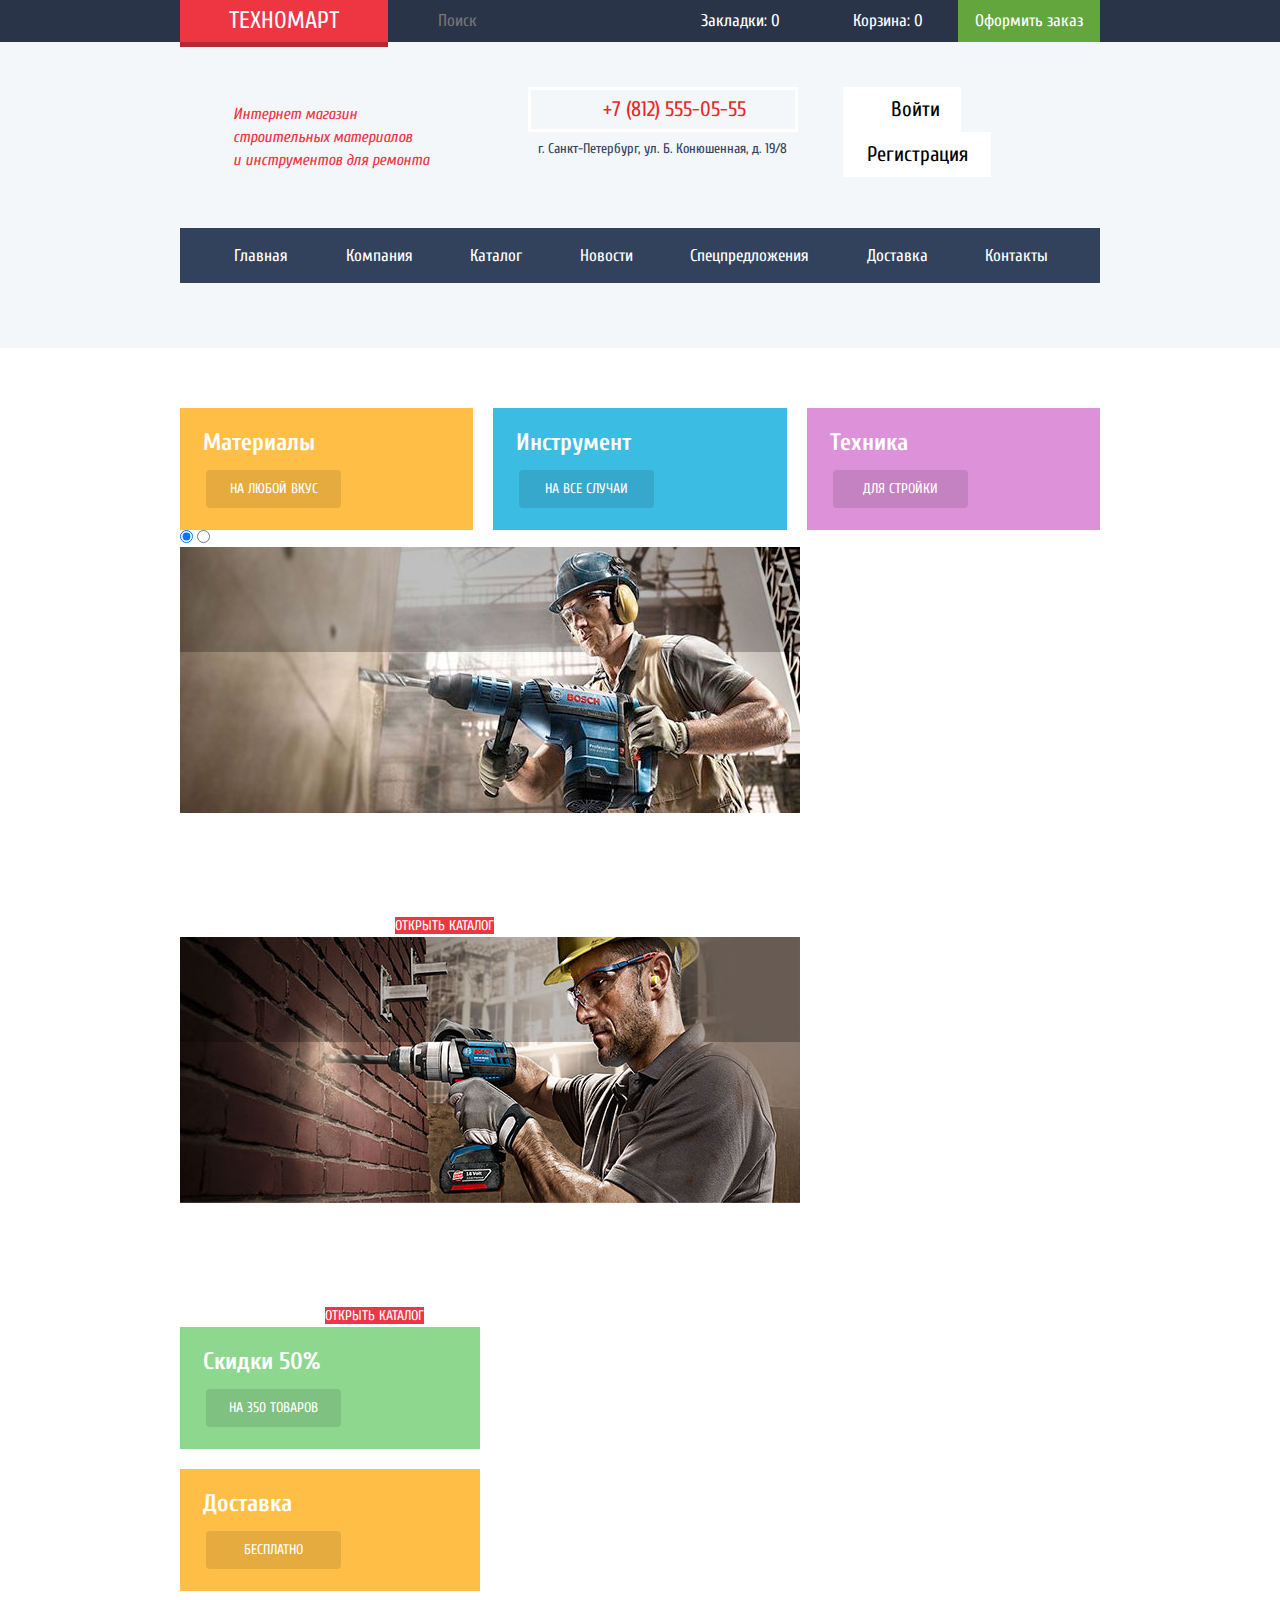
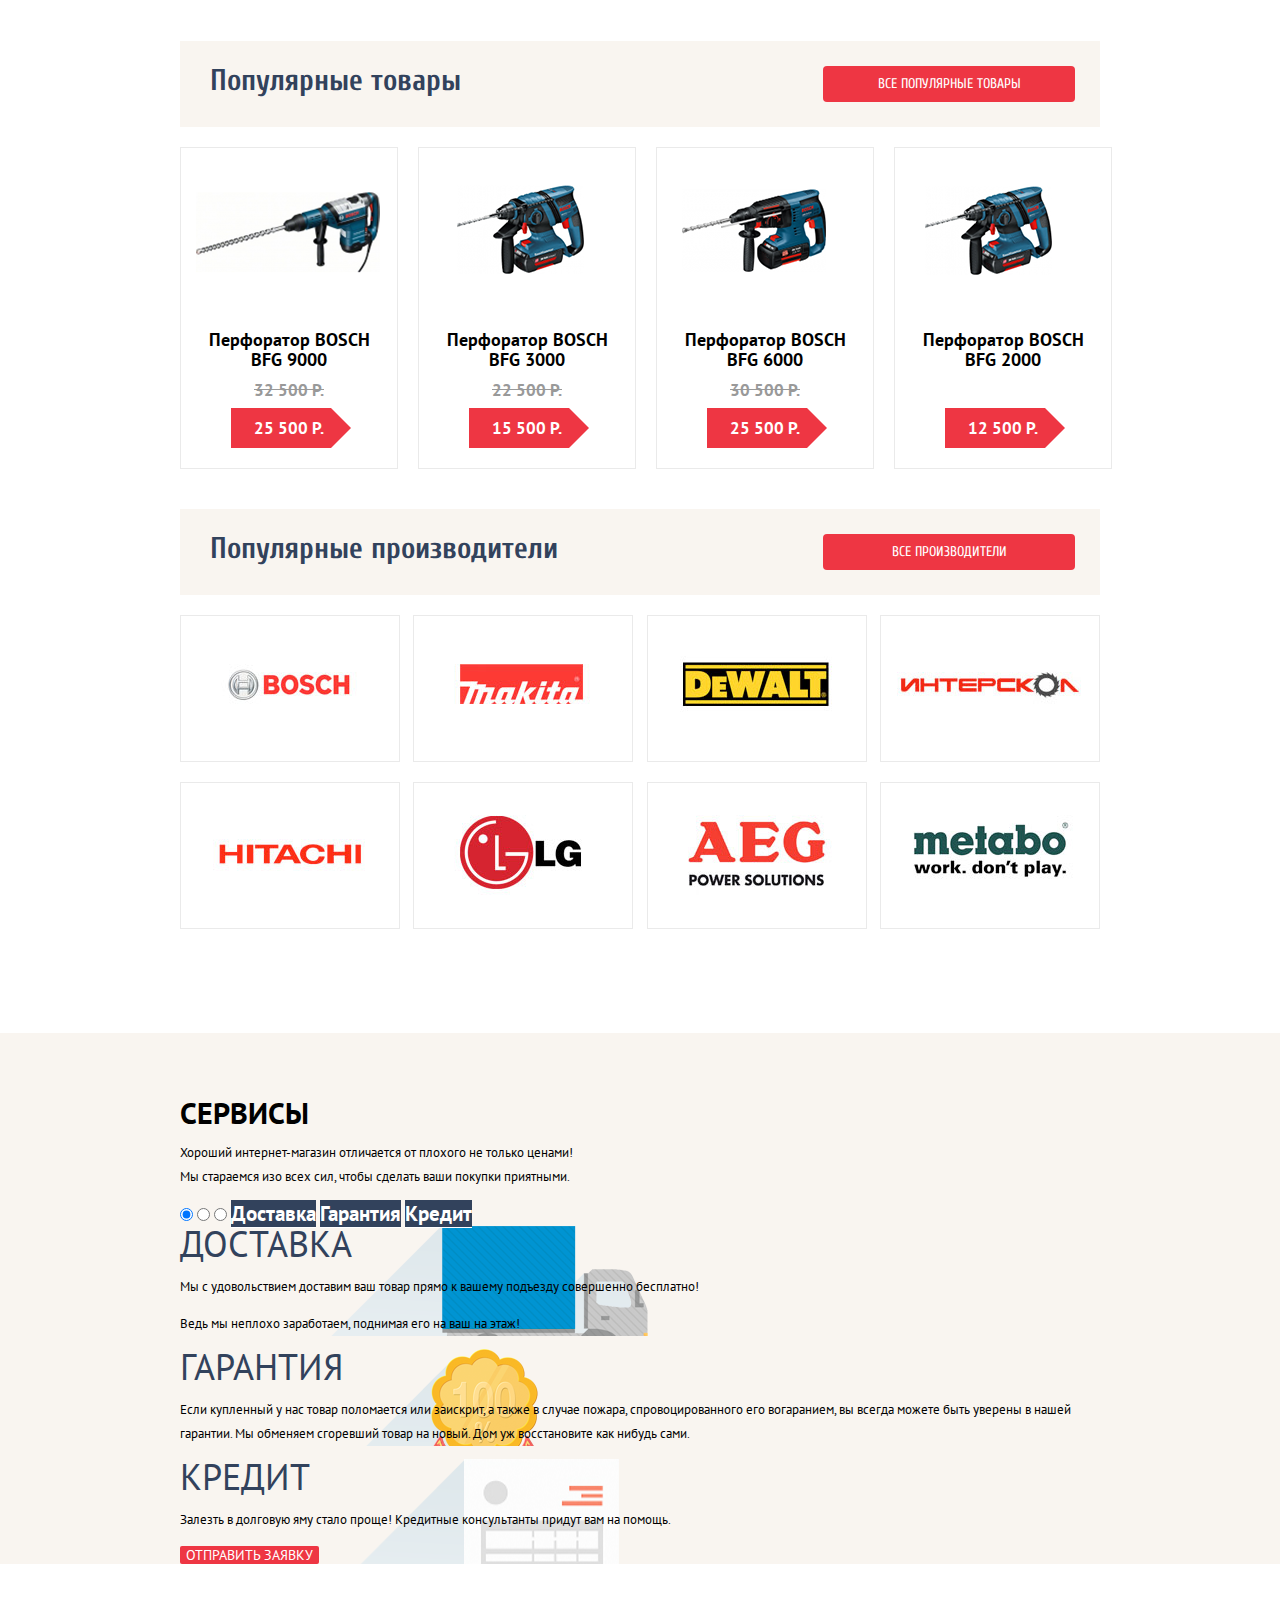
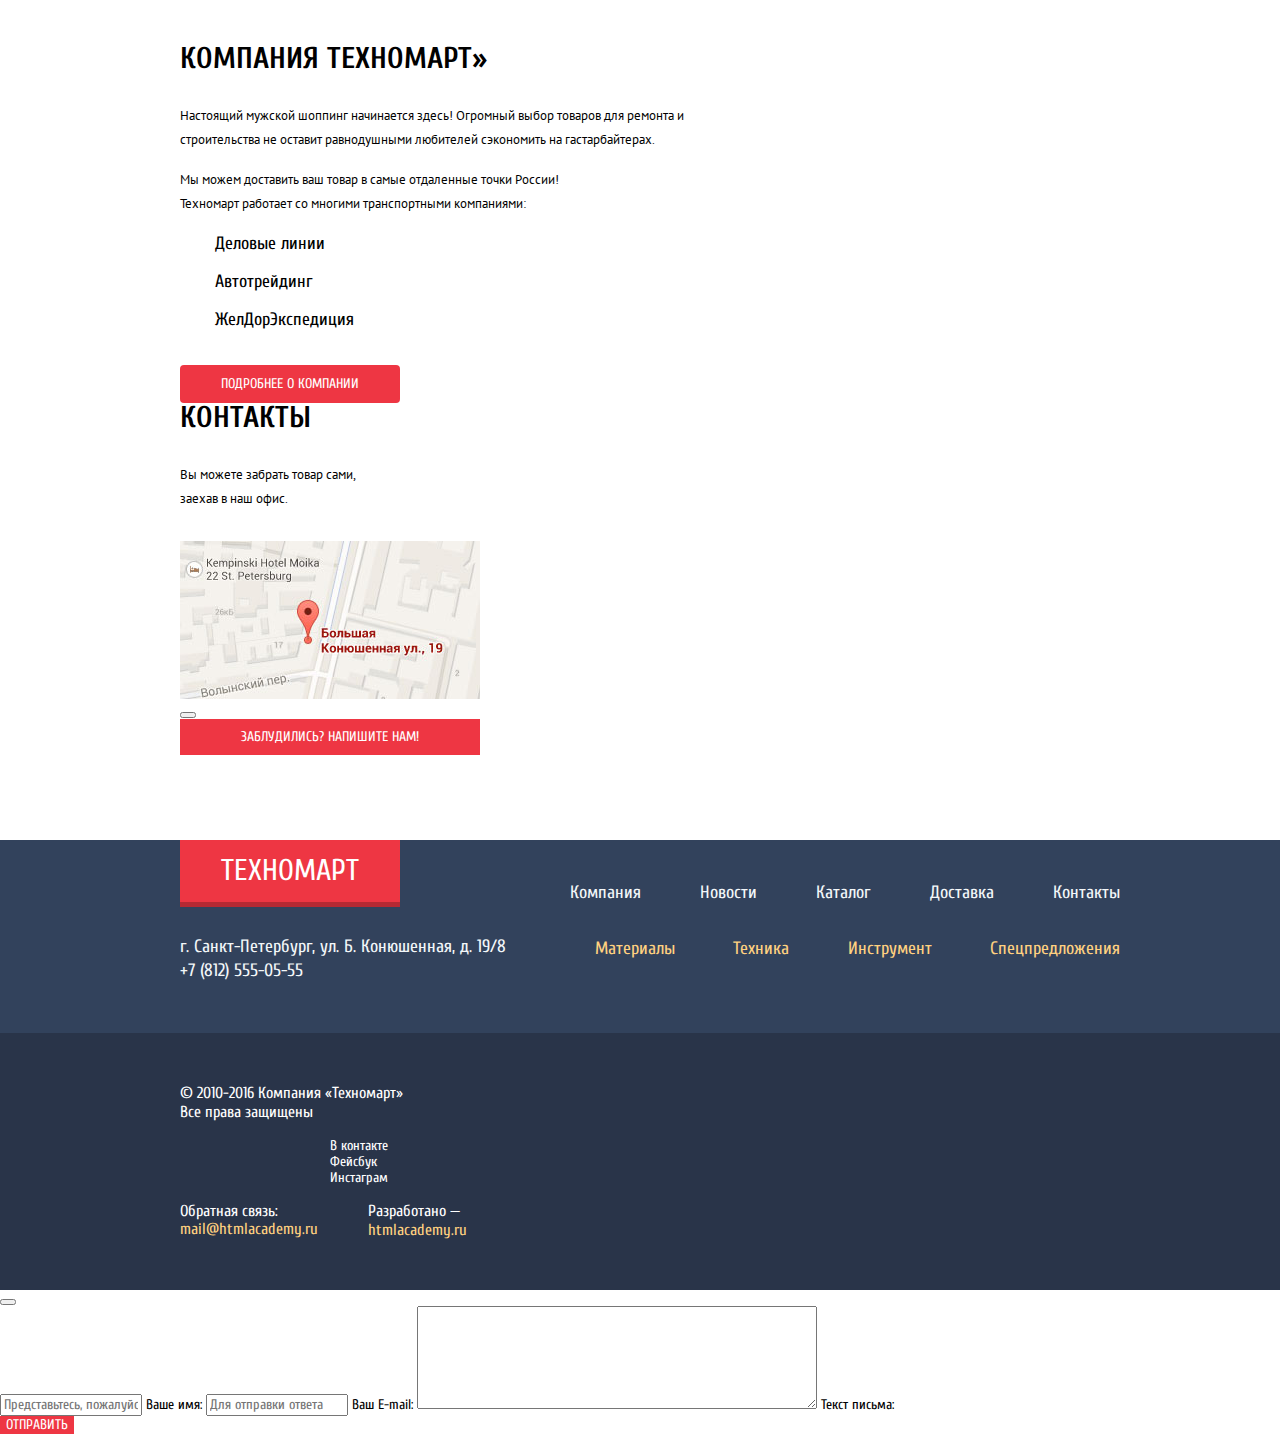
==== index.html @ aa417421 "Доверстана страница с футером" ====
<!DOCTYPE html>
<html lang="ru">
  <head>
    <meta charset="utf-8">
    <title>HTML Academy: Техномарт</title>
    <link href="https://fonts.googleapis.com/css?family=Cuprum:400,700|PT+Sans:400,700&amp;subset=cyrillic" rel="stylesheet">
    <link rel="stylesheet" href="css/normalize.css">
    <link rel="stylesheet" href="css/style.css">
  </head>
  <body>
    <header class="header" id="header">
      <div class="header__cap">
        <div class="container">
          <a class="logo" href="index.html" >Техномарт</a>
          <div class="header__search">
            <form action="https://echo.htmlacademy.ru" method="get">
              <input type="search" name="search" id="search" placeholder="Поиск">
              <label for="search"></label>
            </form>
          </div>
          <div class="header__acts">
            <ul>
              <li class="header__bookmark">
                <span></span>
                <a href="#">Закладки: 0</a>
              </li>
              <li class="header__trash">
                <span></span>
                <a href="#">Корзина: 0 </a>
              </li>
            </ul>
          </div>
          <a class="header__booking" href="#">Оформить заказ</a>
        </div>
      </div>
      <div class="heading">
        <div class="container">
          <div class="heading-info">
            <p class="header__desc">
               Интернет магазин<br>
               строительных материалов<br>
               и инструментов для ремонта
             </p>
            <div class="header__contacts">
               <a class="header__nummer" href="tel:+78125550555">
                 +7 (812) 555-05-55
               </a>
              <p class="header__adress">
                  г. Санкт-Петербург, ул. Б. Конюшенная, д. 19/8
              </p>
            </div>
            <div class="userblock">
              <a class="userblock__btn" href="#">
                Войти
              </a>
              <a class="userblock__btn userblock__btn-registration" href="#">
                Регистрация
              </a>
            </div>
          </div>

            <nav class="main-navigation">
              <ul class="main-navigation__list">
                <li class="main-navigation__item">
                  <a class="main-navigation__link">Главная</a>
                </li>
                <li class="main-navigation__item">
                  <a class="main-navigation__link" href="#">Компания</a>
                </li>
                <li class="main-navigation__item">
                  <a class="main-navigation__link" href="catalog.html">Каталог</a>
                </li>
                <li class="main-navigation__item">
                  <a class="main-navigation__link" href="#">Новости</a>
                </li>
                <li class="main-navigation__item">
                  <a class="main-navigation__link" href="#">Спецпредложения</a>
                </li>
                <li class="main-navigation__item">
                  <a class="main-navigation__link" href="#">Доставка</a>
                </li>
                <li class="main-navigation__item">
                  <a class="main-navigation__link" href="#">Контакты</a>
                </li>
              </ul>
            </nav>
          </div>
        </div>
    </header>
    <main>
      <div class="container">
        <div class="offers">
          <div class="categories-top">
            <ul>
              <li class="category-item">
                <h3>Материалы</h3>
                <a href="#">На любой вкус</a>
              </li>
              <li class="category-item">
                <h3>Инструмент</h3>
                <a href="#">На все случаи</a>
              </li>
              <li class="category-item">
                <h3>Техника</h3>
                <a href="#">Для стройки</a>
              </li>
            </ul>
          </div>
            <article class="slider">
              <input type="radio" name="toggle" id="btn-1" checked>
              <input type="radio" name="toggle" id="btn-2">
              <div class="slider__controls">
                <label for="btn-1"></label>
                <label for="btn-2"></label>
              </div>
              <label for="btn-1"></label>
              <label for="btn-2"></label>
              <div class="slides">
                <div class="slide">
                  <img src="img/slider-1.jpg" alt="Перфораторы">
                  <h2 class="slide__title">
                    Перфораторы
                  </h2>
                  <span>Настоящие мужские игрушки</span>
                  <a class="btn slide__act" href="catalog.html">
                    Открыть каталог
                  </a>
                </div>
                <div class="slide">
                  <img src="img/slider-2.jpg" alt="Дрели">
                  <h2 class="slide__title">
                    Дрели
                  </h2>
                  <span>Соседям на радость</span>
                  <a class="btn" href="#">
                    Открыть каталог
                  </a>
                </div>
              </div>
            </article>
            <div class="categories-right">
              <ul>
                <li class="category-item">
                  <h3>
                    Скидки 50%
                  </h3>
                  <a href="#">На 350 товаров</a>
                </li>
                <li class="category-item">
                  <h3>
                    Доставка
                  </h3>
                  <a class="category__link" href="#">Бесплатно</a>
                </li>
              </ul>
            </div>
            </div>
          <div class="goods">
            <div class="insert">
              <h2 class="insert__title">Популярные товары</h2>
              <button class="btn" type="button" name="btn">Все популярные товары</button>
            </div>
            <ul class="catalog-list">
              <li class="catalog-item">
                <div class="actions">
                  <a href="#" class="buy">Купить</a>
                  <a href="#" class="bookmark">В закладки</a>
                </div>
                <div class="image">
                  <img src="img/b9000.png" alt="Bfg 9000" width="216" height="170">
                </div>
                <div class="title">Перфоратор BOSCH BFG 9000</div>
              <div class="discount">32 500 Р.</div>
              <div class="price">25 500 Р.</div>
              </li>
              <li class="catalog-item">
                <div class="actions">
                  <a href="#" class="buy">Купить</a>
                  <a href="#" class="bookmark">В закладки</a>
                </div>
                <div class="image">
                  <img src="img/b3000.png" alt="Bfg 3000" width="216" height="170">
                </div>
                <div class="title">Перфоратор BOSCH BFG 3000</div>
                <div class="discount">22 500 Р.</div>
                <div class="price">15 500 Р.</div>
              </li>
              <li class="catalog-item">
                <div class="actions">
                  <a href="#" class="buy">Купить</a>
                  <a href="#" class="bookmark">В закладки</a>
                </div>
                <div class="image">
                  <img src="img/b6000.png" alt="Bfg 6000" width="216" height="170">
                </div>
                <div class="title">Перфоратор BOSCH BFG 6000</div>
                <div class="discount">30 500 Р.</div>
                <div class="price">25 500 Р.</div>
              </li>
              <li class="catalog-item">
                <div class="actions">
                  <a href="#" class="buy">Купить</a>
                  <a href="#" class="bookmark">В закладки</a>
                </div>
                <div class="image">
                  <img src="img/b2000.png" alt="Bfg 2000" width="216" height="170">
                </div>
                <div class="title">Перфоратор BOSCH BFG 2000</div>
                <div class="discount"></div>
                <div class="price">12 500 Р.</div>
              </li>
            </ul>
           </div>
         <section class="manufacturs">
           <div class="insert">
             <h2 class="insert__title">Популярные производители</h2>
             <button class="btn" type="button" name="btn">Все производители</button>
           </div>
           <ul class="manufacturs__list">
             <li class="manufacturs__item">
               <a class="manufacturs__act" href="#">
                 <div class="manufacturs-image">
                   <img src="img/man-bosch.jpg" alt="Bosch" width="216" height="141">
                 </div>
               </a>
             </li>
             <li class="manufacturs__item">
               <a class="manufacturs__act" href="#">
                 <img src="img/man-makita.jpg" alt="Makita" width="216" height="141">
               </a>
             </li>
             <li class="manufacturs__item">
               <a class="manufacturs__act" href="#">
                 <img src="img/man-dewalt.jpg" alt="Dewalt" width="216" height="141">
               </a>
             </li>
             <li class="manufacturs__item">
               <a class="manufacturs__act" href="#">
                 <img src="img/man-interscol.jpg" alt="Interscol" width="216" height="141">
               </a>
             </li>
             <li class="manufacturs__item">
               <a class="manufacturs__act" href="#">
                 <img src="img/man-hitachi.jpg" alt="Hitachi" width="216" height="141">
               </a>
             </li>
             <li class="manufacturs__item">
               <a class="manufacturs__act" href="#">
                 <img src="img/man-lg.jpg" alt="LG" width="216" height="141">
               </a>
             </li>
             <li class="manufacturs__item">
               <a class="manufacturs__act" href="#">
                 <img src="img/man-aeg.jpg" alt="AEG" width="216" height="141">
               </a>
             </li>
             <li class="manufacturs__item">
               <a class="manufacturs__act" href="#">
                 <img src="img/man-metabo.jpg" alt="Metabo" width="216" height="141">
               </a>
             </li>
           </ul>
         </section>
         </div>
        <section class="service">
          <div class="container">
            <h2 class="service__title">Сервисы</h2>
            <p class="services__desk">
                Хороший интернет-магазин отличается от плохого не только ценами!
    Мы стараемся изо всех сил, чтобы сделать ваши покупки приятными.
            </p>
            <div class="service__block">
              <input type="radio" name="service-toogle" id="button-1" checked>
              <input type="radio" name="service-toogle" id="button-2">
              <input type="radio" name="service-toogle" id="button-3">
              <label for="button-1">Доставка</label>
              <label for="button-2">Гарантия</label>
              <label for="button-3">Кредит</label>
              <div class="service__info info-service">
                <div class="info-service__button info-service__delivery">
                  <span>Доставка</span>
                  <p>
                    Мы с удовольствием доставим ваш товар прямо к вашему подъезду совершенно бесплатно!
                  </p>
                  <p>
                    Ведь мы неплохо заработаем, поднимая его на ваш на этаж!
                  </p>
                </div>
                <div class="info-service__button info-service__garanty">
                  <span>
                    Гарантия
                  </span>
                  <p>
                    Если купленный у нас товар поломается или заискрит,
    а также в случае пожара, спровоцированного его вогаранием, вы всегда можете быть уверены в нашей гарантии. Мы обменяем сгоревший товар на новый.

    Дом уж восстановите как нибудь сами.
                  </p>
                </div>
                <div class="info-service__button info-service__credit">
                  <span>
                    Кредит
                  </span>
                  <p>
                    Залезть в долговую яму стало проще!

    Кредитные консультанты придут вам на помощь.
                  </p>
                  <button class="btn" type="button">
                    Отправить заявку
                  </button>
                </div>
              </div>
            </div>
          </div>
        </section>
        <section class="info">
          <div class="container">
            <div class="info__company">
              <h2 class="info__title">Компания Техномарт»</h2>
              <p class="info__desk info__desk-first">
                Настоящий мужской шоппинг начинается здесь! Огромный выбор товаров для ремонта и строительства не оставит равнодушными любителей сэкономить на гастарбайтерах.
              </p>
              <p class="info__desk">
                Мы можем доставить ваш товар в самые отдаленные точки России!<br>
    Техномарт работает со многими транспортными компаниями:
              </p>
              <ul class="info__list">
                <li class="info__item">
                  <span class="info__redline">

                  </span>
                  <p>Деловые линии</p>
                </li>
                <li class="info__item">
                  <span class="info__redline">

                  </span>
                  <p>Автотрейдинг</p>
                </li>
                <li class="info__item">
                  <span class="info__redline">

                  </span>
                  <p>ЖелДорЭкспедиция</p>
                </li>
              </ul>
              <a class="info__act btn"  href="#">Подробнее о компании</a>
            </div>
            <div class="info-contacts">
              <h2 class="info__title">
                Контакты
              </h2>
              <p class="info-desk">
                Вы можете забрать товар сами,<br>
    заехав в наш офис.
              </p>
              <a href="https://www.google.com.ua/maps" class="info__map">
                <img src="img/map.png" alt="Адрес компании Техномарт Большая Конюшенная улица 19" width="300" height="158">
              </a>
              <div class="modal-map">
                <button class="modal-writing__close-btn" type="button" aria-label="Закрыть окно"></button>
              </div>
              <a class="info__btn btn" href="#open-modal-write">
                Заблудились? Напишите нам!
              </a>
            </div>
          </div>
        </section>
      </div>
    </main>
    <footer class="footer">
      <div class="footer__info">
        <div class="container">
          <div class="footer-left">
            <a class="logo footer-logo" href="#">Техномарт</a>
            <p class="footer__adress">
                г. Санкт-Петербург, ул. Б. Конюшенная, д. 19/8<br>
         +7 (812) 555-05-55
            </p>
          </div>
          <div class="footer-right">
            <ul class="site-navigation">
              <li class="site-navigation__item"><a class="site-navigation__act" href="company.html">Компания</a></li>
              <li class="site-navigation__item"><a class="site-navigation__act" href="news.html">Новости</a></li>
              <li class="site-navigation__item"><a class="site-navigation__act" href="catalog.html">Каталог</a></li>
              <li class="site-navigation__item"><a class="site-navigation__act" href="delivery.html">Доставка</a></li>
              <li class="site-navigation__item"><a class="site-navigation__act" href="contacts.html">Контакты</a></li>
            </ul>
            <ul class="category-navigation">
              <li class="category-navigation__item"><a class="category-navigation__act" href="#">Материалы</a></li>
              <li class="category-navigation__item"><a class="category-navigation__act" href="#">Техника</a></li>
              <li class="category-navigation__item"><a class="category-navigation__act" href="#">Инструмент</a></li>
              <li class="category-navigation__item"><a class="category-navigation__act" href="#">Спецпредложения</a></li>
            </ul>
          </div>
        </div>
      </div>
      <div class="footer__acts">
        <div class="container">
          <p class="footer__desk">
              © 2010-2016 Компания «Техномарт»
       Все права защищены
          </p>
          <div class="footer__socnetwork socnetwork-footer">
            <ul class="socnetwork-footer__list">
              <li class="socnetwork-footer__item">
                <a class="socnetwork-footer__act" href="#">В контакте</a>
              </li>
              <li class="socnetwork-footer__item">
                <a class="socnetwork-footer__act" href="#">Фейсбук</a>
              </li>
              <li class="socnetwork-footer__item">
                <a class="socnetwork-footer__act" href="#">Инстаграм</a>
              </li>
            </ul>
          </div>
          <div class="footer-sites">
            <p class="footer__mail mail-footer">
                 Обратная связь:<br>
              <a class="main-footer__act" href="#">mail@htmlacademy.ru</a>
            </p>
            <p class="footer__site site-footer">
                 Разработано —<br>
              <a class="site-footer__act" href="https://htmlacademy.ru/intensive/htmlcss">htmlacademy.ru</a>
            </p>
          </div>
        </div>
      </div>
    </footer>

    <!-- Modal header btn -->
    <div id="open-modal-write" class="modal-writing">
      <button class="modal-writing__close-btn" type="button" aria-label="Закрыть окно"></button>
      <form class="feedback" action="https://echo.htmlacademy.ru" method="get">
        <input type="text" name="name" id="name" placeholder="Представьтесь, пожалуйста">
        <label for="name">Ваше имя:</label>
        <input type="text" name="e-mail" id="e-mail" placeholder="Для отправки ответа">
        <label for="e-mail">Ваш E-mail:</label>
        <textarea id="textletter" name="textletter" rows="6" cols="60" placeholder="В свободной форме">
        </textarea>
        <label for="textletter">Текст письма:</label>
        <div class="form-btn">
          <button class="btn" type="button" name="button">Отправить</button>
        </div>
      </form>
    </div>

  </body>
</html>
---- css/style.css ----
*,
*::after,
*::before {
    box-sizing: inherit;
}

html {
	box-sizing: border-box;
}

.content-box-component {
     box-sizing: content-box;
}

body {
  margin: 0;
  padding: 0;
  font-family: "Cuprum", "Arial", sans-serif;
  font-weight: 400;
  background-color: white;
  font-size: 14px;
}

.container {
  width: 940px;
  margin: 0 auto;
  padding: 0 10px;
}

a {
  text-decoration: none;
  color: white;
}

header {
  background-color: #f3f7f8;
}

.header__cap {
  background-color: #293449;
}

.header__cap .container {
  display: flex;
}

.logo {
  box-shadow: 0 5px 0 0 #b52933;
  width: 220px;
  padding: 9px 0px;
  font-size: 24px;
  line-height: 24px;
  text-align: center;
  text-transform: uppercase;
  color: white;
  display: inline-block;
  background-color: #ee3643;
}

.logo:hover {
  background-color: #ca2c37;
  box-shadow: 0 5px 0 0 #9a212a;
}

.logo:active {
  background-color: #ba2732;
  box-shadow: 0 5px 0 0 #9a212a;
}

.logo:focus {
  background-color: #ee3643;
  box-shadow: 0 5px 0 0 #b72f38;
}
.btn {
  font: inherit;
  text-align: center;
  color: white;
  vertical-align: middle;
  text-transform: uppercase;
  background-color: #ee3643;
  border: none;
}

.btn:hover {
  background-color: #ca2c37;
}

.btn:focus {
  background-color: #ba2732;
}

.header__search {

}

.header__search form input[type="search"] {
  background-color: #293449;
  color: white;
  width: 270px;
  padding-top: 12px;
  padding-bottom: 12px;
  padding-left: 50px;
  font-size: 17px;
  line-height: 18px;
  border: 0;
}

.header__search form input[type="search"]:hover {
  background-color: #212a3a;
}

.header__search form input[type="search"]:focus {
  background-color: white;
  color: black;
  outline: none;
}

.header__search label {
  background-image: url("img/icon-search.svg");
  background-color:rgba(255, 255, 255, 0.3);
  width: 17px;
  height: 17px;
}

.header__search label:hover {
  background-color: rgb(255, 255, 255);
}

.header__search label:active {
  background-color:rgba(255, 255, 255, 0.5);
}

.header__search label:focus {
  background-color: #ef4350;
}

.header__acts {
  display: inline-block;
}

.header__acts ul {
  list-style: none;
  padding: 0;
  margin: 0;
  display: flex;
}

.header__acts li {
  width: 150px;

}

.header__acts ul li a {
  color: white;
  font-size: 17px;
  line-height: 18px;
  display: inline-block;
  padding-left: 43px;
  padding-top: 12px;
  padding-bottom: 12px;
  padding-right: 20px;
  background-color: #293449;
}

.header__acts ul li:nth-child(2) a {
  padding-left: 45px;
  padding-right: 30px;
}

.header__acts ul li,
.header__acts ul li a {
  background-color: #293449;
}

.header__acts ul li:hover,
.header__acts ul li a:hover {
  background-color: #212a3a;
}

.header__acts ul li:active,
.header__acts ul li a:active {
  background-color: #161d29;
  color: rgba(255, 255, 255, 0.6);
}

.header__booking:hover {
  background-color: #5fbb2d;
}

.header__booking:active {
  background-color: #518534;
  color: rgba(255, 255, 255, 0.51);
}




.header__booking {
  background-color: #5fbb2d;
  font-size: 17px;
  line-height: 18px;
  padding-top: 12px;
  padding-bottom: 12px;
  width: 150px;
  text-align: center;
  display: inline-block;
}



.header__bookmark {
  background-image: url("img/icon-bookmark.svg");
  list-style: none;
}

.header__acts:hover {
  background-color: #212a3a;
}

.header__acts:active {
  background-color: #161d29;
}

.header__acts:focus {
  background-color: #293449;
}

.header__acts a:active {
  color: rgba(255, 255, 255, 0.6);
}

.header__trash:hover {
  background-color: #212a3a;
}

.header__bookmark:active {
  background-color: #161d29;
  color: rgba(255, 255, 255, 0.6);
}

.header__booking {
  font: inherit;
  background-color: #63a63e;
  text-align: center;
  color: white;
  vertical-align: middle;
  border: none;
  font-size: 17px;
  line-height: 18px;
}

.header__booking:hover {
  background-color: #5fbb2d;
}

.header__booking:active {
  background-color: #518534;
}

.heading {
  background-color: #f4f7f9;
  padding-top: 45px;
  padding-bottom: 65px;
}

.heading-info {
  display: flex;
  margin-bottom: 40px;
}

.header__desc {
  width: 300px;
  font-size: 16px;
  line-height: 23px;
  font-style: italic;
  color: #ee3643;
  margin-left: 53px;
  margin-right: 20px;
}

.header__contacts {
  width: 300px;
  margin-right: 20px;
}

.header__nummer {
  font-size: 21px;
  line-height: 21px;
  text-transform: uppercase;
  border: 3px solid white;
  display: inline-block;
  padding-top: 9px;
  padding-bottom: 9px;
  padding-left: 72px;
  padding-right: 49px;
  color: #e9292a;
  margin-bottom: 5px;
}

.header__adress {
  color: #32425c;
  font-size: 14px;
  line-height: 24px;
  margin-left: 10px;
  margin-top: 0px;
}

.userblock {
  width: 300px;
  padding-left: 20px;
}

.userblock__btn {
  display: inline-block;
  background-color: white;
  color: black;
  font-size: 21px;
  line-height: 21px;
  padding-top: 12px;
  padding-bottom: 12px;
  padding-left: 48px;
  margin-right: 10px;
  width: 118px;
}

.userblock__btn-registration {
  padding-top: 12px;
  padding-bottom: 12px;
  padding-left: 24px;
  margin-right: 0px;
  width: 148px;
}

.userblock__btn:hover {
  color: #ee3643;
}

.userblock__btn:active {
  color: rgba(0, 0, 0, 0.3);
}



.main-navigation {
  background-color: #32425c;
  padding-left: 54px;
  padding-right: 52px;


}

.main-navigation__list {
    list-style: none;
    padding: 0;
    margin: 0;
    display: flex;
    justify-content: space-between;
}

.main-navigation__list a {
  color: white;
  font-size: 17px;
  line-height: 17px;
  padding: 19px 0;
  display: inline-block;
}

.main-navigation__list li:active {
  color: rgba(255, 255, 255, 0.5);
}

.main-navigation__list li:hover {
  background-color: #293449;
}

.main-navigation__list li:active {
  background-color: #1d2739;
}

.offers {
  margin-top: 60px;
}

.categories-top ul {
  list-style: none;
  padding: 0;
  margin: 0;
  display: flex;
}

.category-item {
  width: 300px;
  background-color: #ffbf47;
  padding-top: 20px;
  margin-right: 20px;
}

.categories-top .category-item:nth-child(2) {
  background-color: #3bbce3;
}

.categories-top .category-item:nth-child(3) {
  background-color: #dc91d8;
  margin-right: 0px;
}

.category-item h3 {
  font-size: 24px;
  line-height: 30px;
  color: white;
  font-weight: bold;
  padding: 0;
  margin: 0;
  margin-left: 23px;
  margin-bottom: 12px;
}

.category-item a {
  font-size: 14px;
  line-height: 18px;
  text-transform: uppercase;
  display: inline-block;
  padding-top: 10px;
  padding-bottom: 10px;
  width: 135px;
  text-align: center;
  background-color: rgba(0, 0, 0, 0.1);
  margin-left: 26px;
  margin-bottom: 22px;
  border-radius: 4px;
}

.category-item a:hover {
  background-color: rgba(0, 0, 0, 0.2);
}

.category-item a:active {
  background-color: rgba(0, 0, 0, 0.3);
}

.slider {
  width: 620px;
}

.categories-right {
  width: 300px;
  margin-bottom: 50px;
}

.categories-right ul {
  padding: 0;
  margin: 0;
  list-style: none;
}

.categories-right ul li:nth-child(1) {
  background-color: #8ed78f;
  margin-bottom: 20px;
}

.goods {
  margin-bottom: 20px;
}


.catalog-list {
  font-family: "PT Sans", "Arial", sans-serif;
  list-style: none;
  margin: 0;
  padding: 0;
  display: flex;
  justify-content: space-between;
  margin-bottom: 20px;
}

.catalog-item {
  font-weight: bold;
  line-height: 20px;
  position: relative;
  display: inline-block;
  width: 220px;
  margin-right: 20px;
  margin-bottom: 20px;
  text-align: center;
  border: 1px solid #ccc;
}

.catalog-item:last-child {
  margin-right: 0;
}

.catalog-item .actions {
  position: absolute;
  z-index: 10;
  top: 0;
  left: 0;
  width: 218px;
  height: 88px;
  padding: 40px 0;
  background-color: #fff;
}

.catalog-item .actions .buy,
.catalog-item .actions .bookmark {
  font-family: "Cuprum", "Arial", sans-serif;
  font-size: 14px;
  font-weight: normal;
  line-height: 18px;
  display: block;
  width: 129px;
  margin: 0 auto;
  margin-bottom: 7px;
  padding: 7px 0;
  text-decoration: none;
  text-transform: uppercase;
  color: #fff;
  border: 3px solid #63a63e;
  border-bottom-color: #367315;
  border-radius: 3px;
  background-color: #63a63e;
}

.catalog-item .actions .bookmark {
  color: #32425c;
  border-bottom-color: #63a63e;
  background: white;
}

.catalog-item .actions {
  display: none;
}

.catalog-item:hover .actions {
  display: block;
}

.catalog-item .image {
  width: 216px;
  height: 170px;
}

.catalog-item .title {
  font-size: 18px;
  min-height: 40px;
  margin-top: 12px;
  margin-bottom: 10px;
  padding: 0 25px;
}
.catalog-item .discount {
  font-size: 17px;
  min-height: 20px;
  margin-bottom: 8px;
  text-decoration: line-through;
  color: #999;
}

.catalog-item .price {
  position: relative;
  width: 120px;
  font-size: 17px;
  padding: 10px 0px;
  padding-left: 15px;
  padding-right: 20px;
  background-color: #ee3643;
  margin-left: 4px;
  display: inline-block;
  color: white;
  margin-bottom: 20px;
}

.catalog-item .price:after
{
  position: absolute;
  top: 0;
  right: -20px;
  width: 0;
  height: 0;
  content: '';
  border: 20px solid white;
  border-left-color: #ee3643;
}

.slide h2 {
  font-size: 36px;
  line-height: 36px;
  font-weight: bold;
  color: white;
}

.slide span {
  font-size: 18px;
  line-height: 24px;
  color: white;
}

.slide__act {
  font-size: 14px;
  line-height: 18px;
}

.slide__act:hover {
  background-color: #ca2c37;
}

.slide__act:active {
  background-color: #ba2732;
  color: #212a3a;
}

.insert {
  background-color: #f9f5f0;
  margin-bottom: 20px;
  padding: 25px;
  padding-left: 30px;
  display: flex;
  justify-content: space-between;
}

.insert h2 {
  font-size: 30px;
  color: #32425c;
  line-height: 30px;
  padding: 0;
  margin: 0;
}

.insert button {
  font: inherit;
  padding-top: 10px;
  padding-bottom: 10px;
  text-align: center;
  width: 252px;
  border-radius: 4px;
}

.catalog-item {
  border: 1px solid #eaeaea;
  font-family: "PT Sans", "Arial", sans-serif;
  text-align: center;
  font-weight: bold;
}

.catalog-item h2 {
  font-size: 18px;
  line-height: 20px;
}

.catalog-item span {
  text-transform: uppercase;
}

.catalog-item del {
  font-size: 17px;
  color: #a9a9a9;
  text-transform: uppercase;
}

.catalog-item a {
  text-transform: uppercase;
}

.catalog-item:hover {

}

.manufacturs__list {
  list-style: none;
  padding: 0;
  margin: 0;
  display: flex;
  flex-wrap: wrap;
  justify-content: space-between;
  margin-bottom: 84px;
}

.manufacturs li {
  border: 1px solid #eaeaea;
  background-color: white;
  width: 220px;
  margin-bottom: 20px;
  min-height: 145px;
}

.manufacturs li a {
  width: 218px;
  min-height: 143px;
  display: inline-block;
}

.manufacturs-image {
  width: 216px;
}

.manufacturs li:hover {
  box-shadow: 0 0 10px 5px rgba(221, 221, 221, 0.8);
}

.service {
  background-color: #f9f5f0;
  padding-top: 65px;
  font-family: "PT Sans", "Arial", sans-serif;
}

.service__title {
  padding: 0;
  margin: 0;
  font-size: 30px;
  line-height: 30px;
  text-transform: uppercase;
}

.services__desk {
  font-size: 13px;
  line-height: 24px;
  color: black;
  font-family: "PT Sans", sans-serif;
  width: 400px;
}

.info-service__button span {
  color: #32425c;
  text-transform: uppercase;
  font-size: 36px;
  line-height: 36px;
}

.info-service__button p {
  font-size: 13px;
  line-height: 24px;
  color: black;
}

.info-service__button button {
  border-radius: 2px;
}

.info-service__delivery {
  background-image: url("../img/info-service-delivery-bg.png");
  background-repeat: no-repeat;

}

.info-service__garanty {
  background-image: url("../img/info-service-garanty-bg.png");
  background-repeat: no-repeat;
}

.info-service__credit {
  background-image: url("../img/info-service-credits-bg.png");
  background-repeat: no-repeat;
}

.service__block label {
  font-size: 21px;
  font-weight: bold;
  color: white;
  background-color: #32425c;
}

.service__block label:not(.service__block label:last-child) {
  border-bottom: 1px solid white;
}

.info {
  background-color: white;
  margin-bottom: 85px;
  margin-top: 80px;
}

.info__company {
  width: 540px;
}

.info__title {
  font-size: 30px;
  line-height: 30px;
  color: black;
  text-transform: uppercase;
  padding: 0;
  margin: 0;
  margin-bottom: 30px;
}

.info__desk {
  color: black;
  font-size: 13px;
  line-height: 24px;
  font-family: "PT Sans", "Arial", sans-serif;
}

.info__desk-first {
  margin-bottom: 16px;
}

.info__list {
  list-style: none;
  padding: 0;
  margin: 0;
  width: 220px;
  margin-bottom: 35px;
}

.info__list li {
  padding-left: 35px;
}

.info__list p {
  font-size: 18px;
  line-height: 20px;
  color: black;
}

.info__act {
  display: inline-block;
  font-size: 14px;
  line-height: 18px;
  padding-top: 10px;
  padding-bottom: 10px;
  width: 220px;
  text-align: center;
  border-radius: 4px;
}

.info-contacts {
  width: 300px;
}

.info-contacts .info-desk {
  width: 190px;
  font-size: 13px;
  line-height: 24px;
  font-family: "PT Sans", "Arial", sans-serif;
  margin-bottom: 30px;
}

.info__map {

}

.modal-map {

}

.info-contacts .info__btn {
  width: 300px;
  padding-top: 10px;
  padding-bottom: 10px;
  display: inline-block;
}

footer {
  background-color: #32425c;
}

.footer__info {
padding-bottom: 32px;
}

.footer-logo {
  font-size: 30px;
  line-height: 30px;
  padding-top: 16px;
  padding-bottom: 16px;
  text-transform: uppercase;
  margin-bottom: 15px;
}

.footer__adress {
  width: 380px;
  font-size: 18px;
  line-height: 24px;
}

.footer-left {
  width: 380px;
  display: inline-block;
  margin-right: 10px;
}

.footer-right {
  width: 550px;
  display: inline-block;
  margin-top: 43px;
}

footer .site-navigation {
  list-style: none;
  padding: 0;
  margin: 0;
  width: 550px;
  display: flex;
  justify-content: space-between;
  margin-bottom: 35px;
}

.footer .category-navigation {
  list-style: none;
  padding: 0;
  margin: 0;
  width: 550px;
  padding-left: 25px;
  display: flex;
  justify-content: space-between;
}

.footer__info .container {
  display: flex;
}

.site-navigation li {

}

.site-navigation a {
  font-size: 18px;
  color: #f3f7f9;
}

.footer__adress {
  font-size: 18px;
  line-height: 24px;
  color: #f3f7f9;
}

.category-navigation {

}

.category-navigation li {

}

.category-navigation a {
  font-size: 18px;
  color: #ffd180;
}

.footer__acts {
  background-color: #293449;
  padding-top: 35px;
  padding-bottom: 35px;
}

.footer__desk {
  font-size: 16px;
  line-height: 19px;
  width: 230px;
  color: white;
  margin-right: 10px;
}

.socnetwork-footer {
  width: 380px;
  margin-right: 20px;
}

.socnetwork-footer ul {
  list-style: none;
  padding: 0;
  margin: 0;
  padding-left: 150px;
}
.footer-sites {
  width: 300px;
  font-size: 16px;
  display: flex;
}

.mail-footer {
  color: white;
  font-size: 16px;
  line-height: 18px;
  margin-right: 50px;
}

.mail-footer a {
  color: #ffd180;
}

.site-footer {
  color: white;
}

.site-footer a {
  color: #ffd180;
}

/*catalog*/

.userblock__loged {
  font-size: 21px;
  background-color: white;
}

.userblock__loged:active {
  background-color: #818181;
}

.userblock__personal-link {
  color: #32425c;
}

.userblock__personal-link:hover {
  color: #ee3643;
}

.userblock__personal-link:active {
  color: rgba(50, 66, 92, 0.3);
}

.breadcrumbs__list {
  list-style: none;
}

.breadcrumbs__item a {
  color: black;
  font-size: 13px;
  font-family: "PT Sans", "Arial", sans-serif;
}


.breadcrumbs__item--home a {

}

.catalog__title {
  font-size: 30px;
  text-transform: uppercase;
  color: #32425c;
}

.sort__appellation {
  color: rgba(0, 0, 0, 0.3);
  border-bottom: 1px dashed red;
  font-size: 13px;
}

.sort__appellation:hover {
  color: black;
  border-bottom: 1px solid red;
}

.sort__appellation-current {
  color: red;
  border-bottom: none;
}

.catalog__filter fieldset {
    border:none;
}

.catalog__filter legend {
  font-size: 17px;
  font-weight: bold;
  line-height: 30px;
  font-family: "PT Sans", "Arial", sans-serif;
  text-transform: uppercase;
  color: #000000;
}

.catalog__filter ul {
  list-style: none;
  font-size: 15px;
  line-height: 20px;
}

.filter-input {
  color: #b5b5b5;
}

.filter-input:checked {
  color: #c5c5c5;
}

.filter-input:disabled {
  color: rgba(181, 181, 181, 0.3);
}

.filter-option label {
  text-transform: uppercase;
  font-family:  "PT Sans", "Arial", sans-serif;
  font-size: 15px;
  line-height: 20px;

}

.filter-button {
  font-family: inherit;
  font-size: 13px;
  line-height: 18px;
  text-transform: uppercase;
  border: 1px solid #e5e5e5;
}

.sort__course {
  background-color: #c5c5c5;
}

.sort__course:hover {
  background-color: #000000;
}

.sort__course-current {
  background-color: red;
}

.pagination-list {
  list-style: none;
}

.pagination-item a {
  color: black;
  font-size:13px;
  background-color: white;
  border: 1px solid #e5e5e5;
  border-radius: 1px;
}

.pagination-item a:active {
  border: 1px solid red;
}

.pagination-item-current a {
  color: white;
  background-color: #ee3643;
}

.pagination-item-current a:hover,
.pagination-item-current a:active,
.pagination-item-current a:focus {
  color: white;
  background-color: #ee3643;
}

.site-navigation__act:hover {
  border-bottom: 1px solid white;
}

.site-navigation__act:active {
color: rgba(241, 245, 247, 0.5);
}

.category-navigation__act:hover {
  border: 1px solid #ffd180;
}

.category-navigation__act:active {
  color: rgba(255, 209, 128, 0.5);
}

.header__acts ul li .trash-inner {
  background-color: #ee3643;
}

.userblock__loged {
  display: inline-block;
  font-size: 21px;
  line-height: 21px;
  color: black;
  padding-top: 12px;
  padding-bottom: 12px;
  width: 299px;
  margin-left: 1px;
  padding-left: 46px;
  margin-bottom: 5px;
}












.
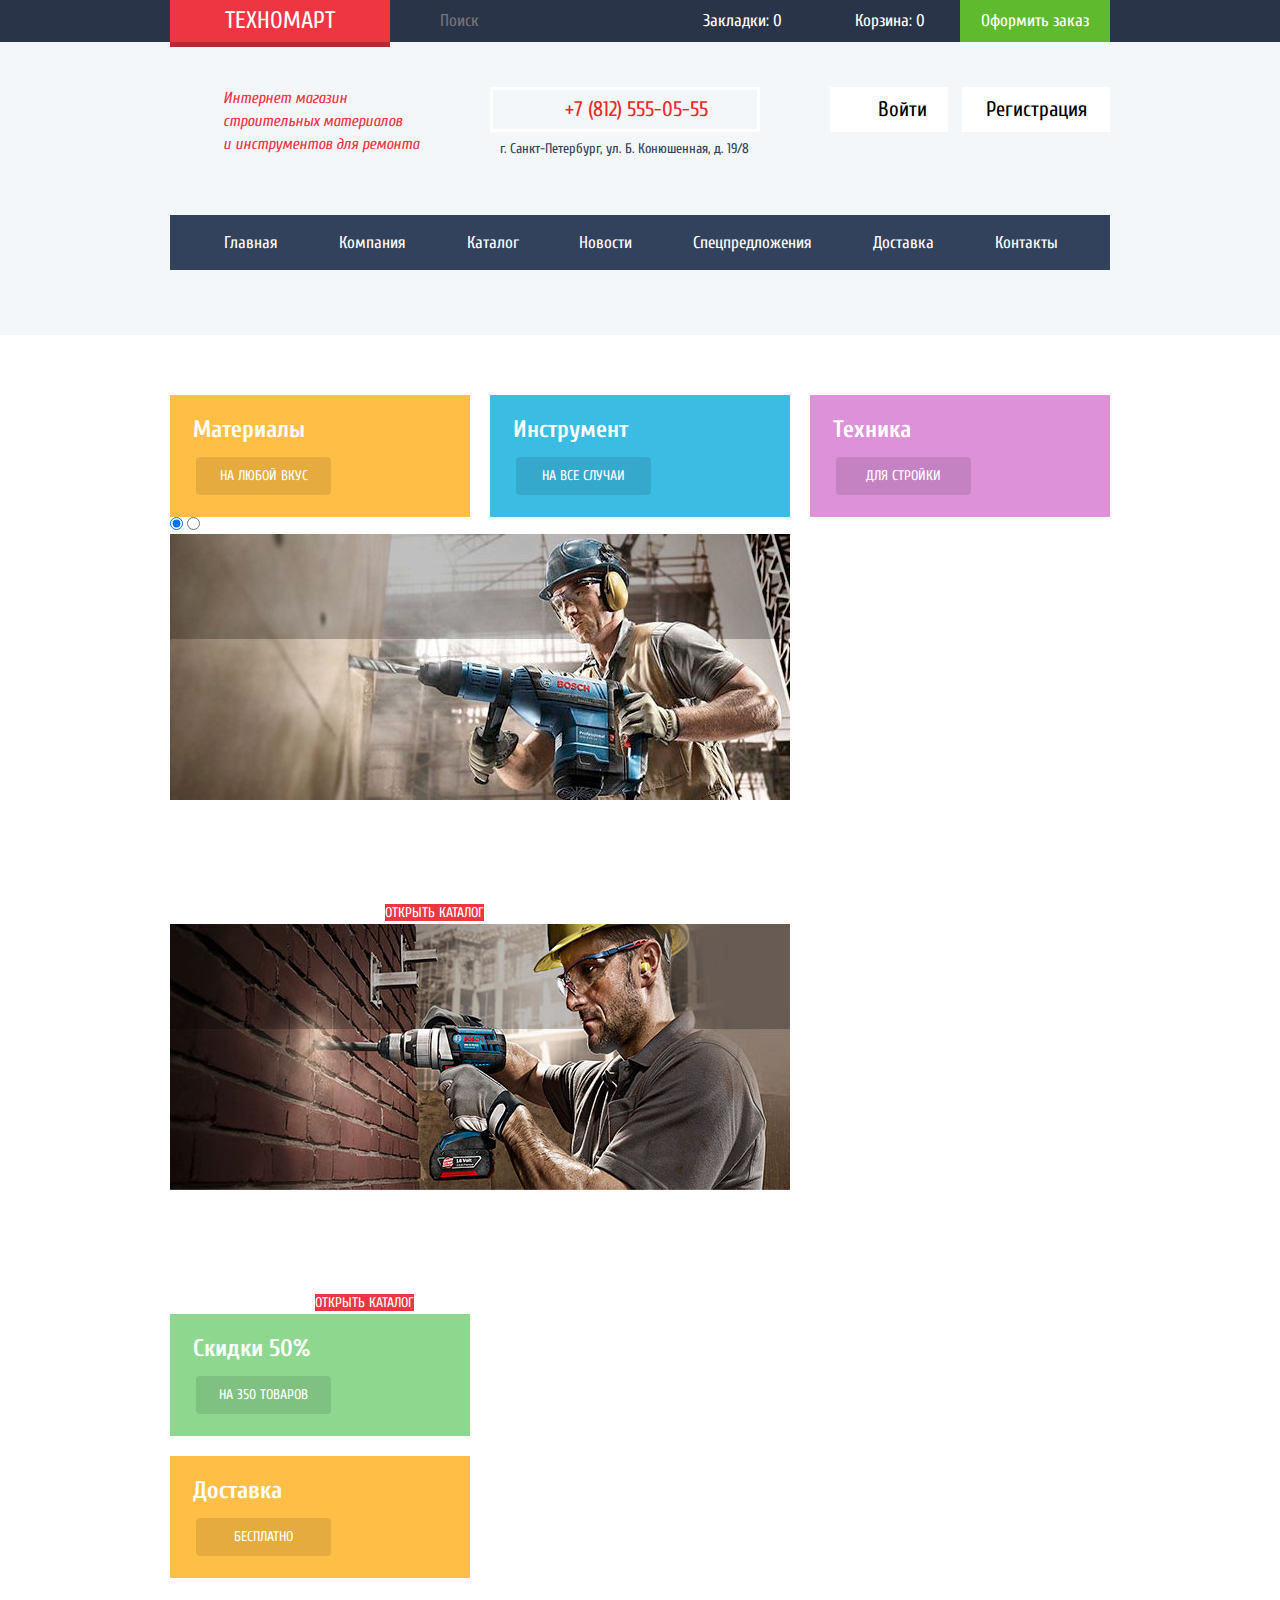
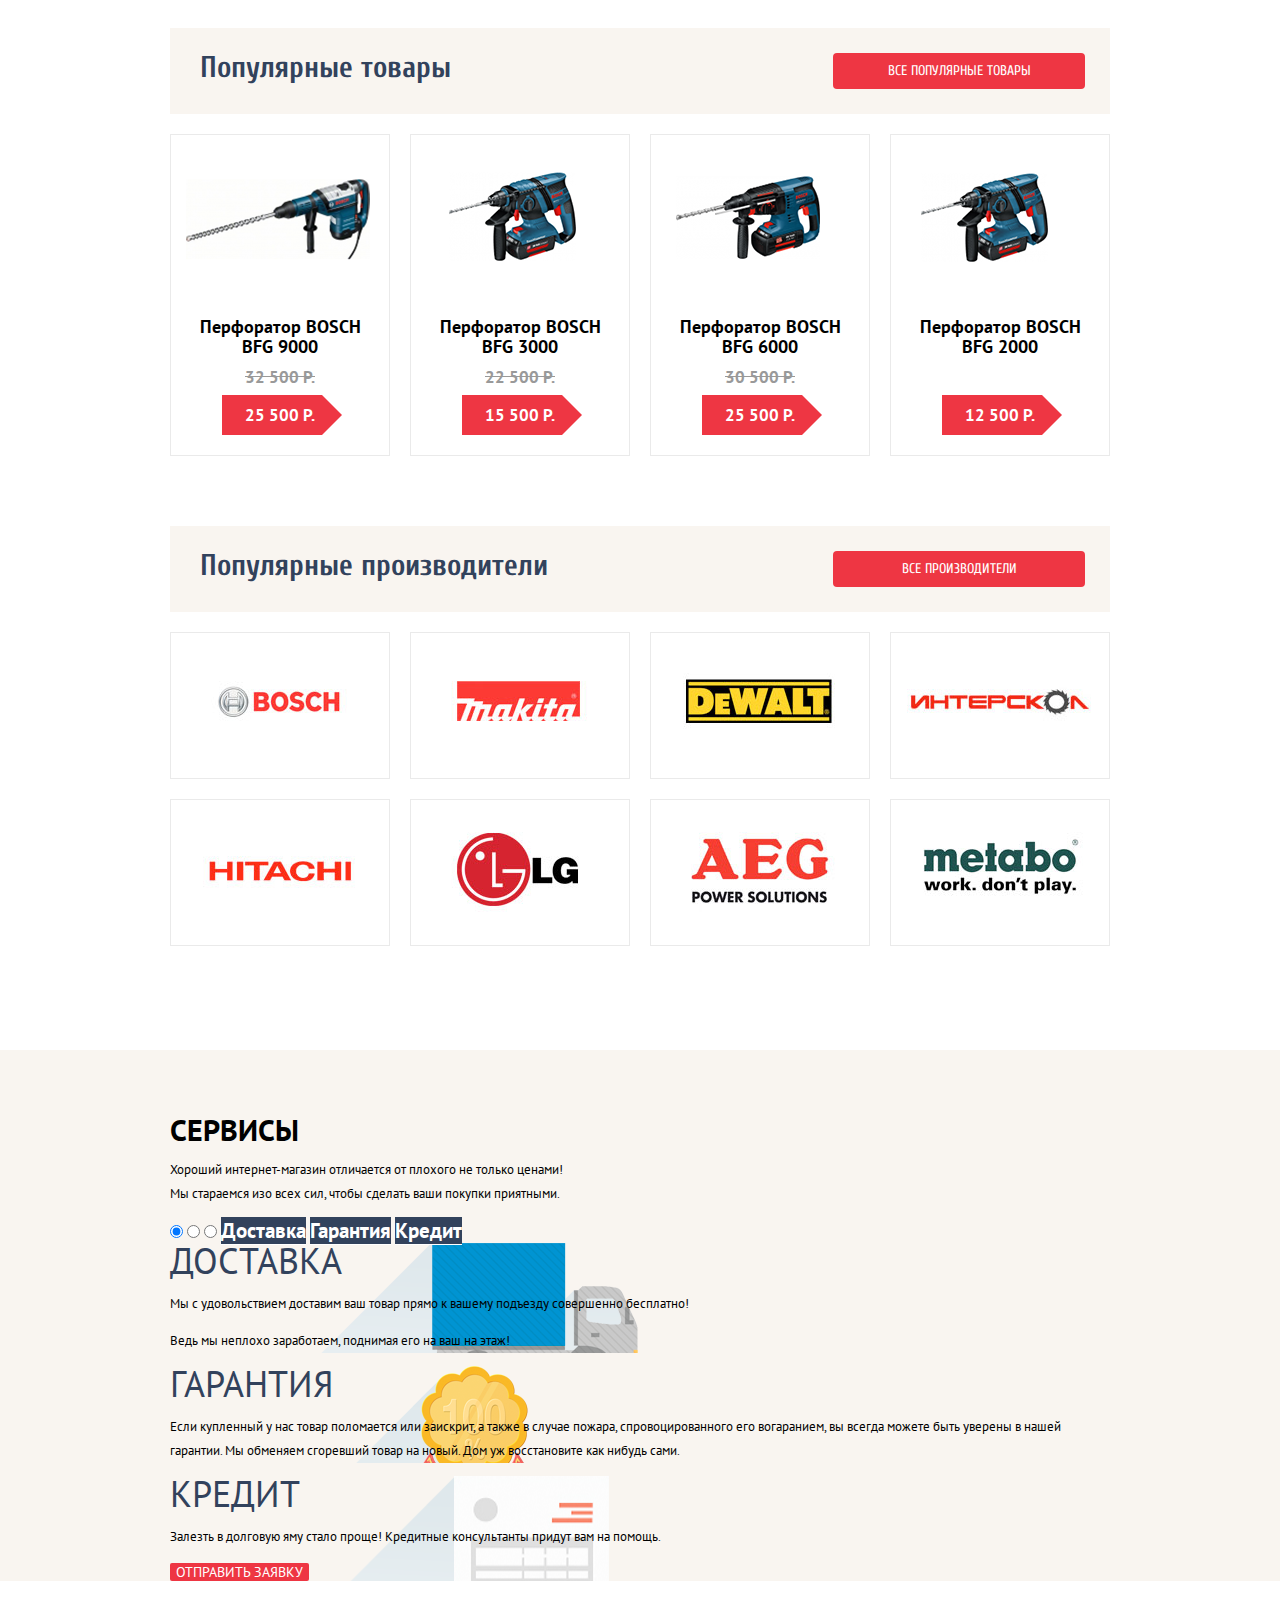
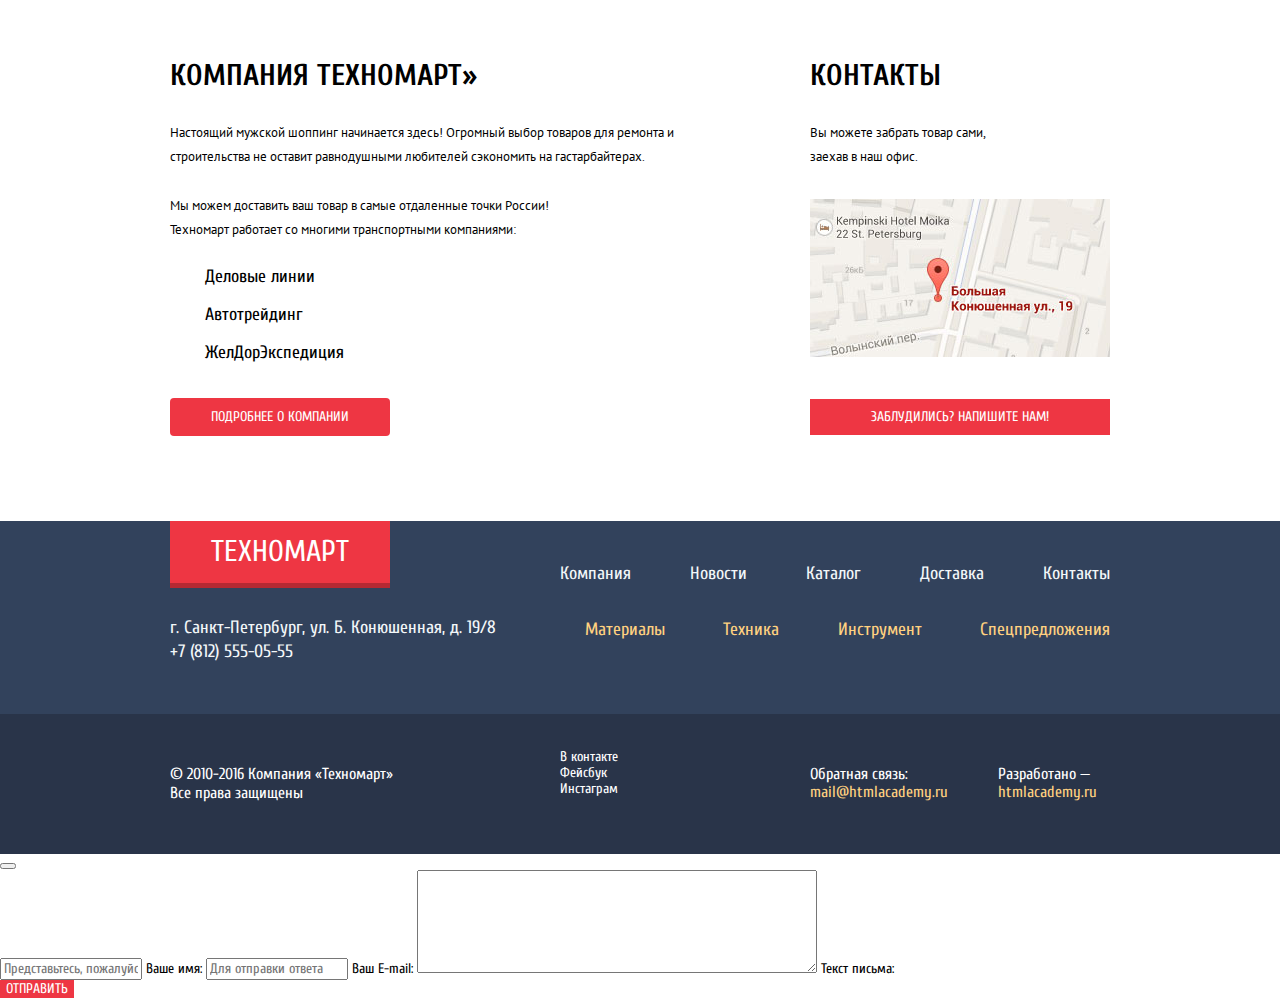
==== commit f0f0265a: "версия верстки на 07.04" ====
--- a/index.html
+++ b/index.html
@@ -318,7 +318,7 @@
           <div class="container">
             <div class="info__company">
               <h2 class="info__title">Компания Техномарт»</h2>
-              <p class="info__desk info__desk-first">
+              <p class="info__desk">
                 Настоящий мужской шоппинг начинается здесь! Огромный выбор товаров для ремонта и строительства не оставит равнодушными любителей сэкономить на гастарбайтерах.
               </p>
               <p class="info__desk">
--- a/css/style.css
+++ b/css/style.css
@@ -22,7 +22,7 @@
 }
 
 .container {
-  width: 940px;
+  width: 960px;
   margin: 0 auto;
   padding: 0 10px;
 }
@@ -90,13 +90,13 @@
 }
 
 .header__search {
-
+  width: 270px;
 }
 
 .header__search form input[type="search"] {
   background-color: #293449;
   color: white;
-  width: 270px;
+  width: 100%;
   padding-top: 12px;
   padding-bottom: 12px;
   padding-left: 50px;
@@ -135,7 +135,7 @@
 }
 
 .header__acts {
-  display: inline-block;
+  width: 300px;
 }
 
 .header__acts ul {
@@ -147,53 +147,39 @@
 
 .header__acts li {
   width: 150px;
-
 }
 
 .header__acts ul li a {
-  color: white;
   font-size: 17px;
   line-height: 18px;
   display: inline-block;
   padding-left: 43px;
   padding-top: 12px;
   padding-bottom: 12px;
-  padding-right: 20px;
+  width: 150px;
   background-color: #293449;
 }
 
 .header__acts ul li:nth-child(2) a {
   padding-left: 45px;
-  padding-right: 30px;
-}
-
-.header__acts ul li,
+}
+
 .header__acts ul li a {
   background-color: #293449;
 }
 
-.header__acts ul li:hover,
 .header__acts ul li a:hover {
   background-color: #212a3a;
 }
 
-.header__acts ul li:active,
 .header__acts ul li a:active {
   background-color: #161d29;
   color: rgba(255, 255, 255, 0.6);
 }
 
-.header__booking:hover {
-  background-color: #5fbb2d;
-}
-
-.header__booking:active {
-  background-color: #518534;
-  color: rgba(255, 255, 255, 0.51);
-}
-
-
-
+.inner-page .header__trash a {
+  background-color: #ee3643;
+}
 
 .header__booking {
   background-color: #5fbb2d;
@@ -206,7 +192,14 @@
   display: inline-block;
 }
 
-
+.header__booking:hover {
+  background-color: #5fbb2d;
+}
+
+.header__booking:active {
+  background-color: #518534;
+  color: rgba(255, 255, 255, 0.51);
+}
 
 .header__bookmark {
   background-image: url("img/icon-bookmark.svg");
@@ -238,17 +231,6 @@
   color: rgba(255, 255, 255, 0.6);
 }
 
-.header__booking {
-  font: inherit;
-  background-color: #63a63e;
-  text-align: center;
-  color: white;
-  vertical-align: middle;
-  border: none;
-  font-size: 17px;
-  line-height: 18px;
-}
-
 .header__booking:hover {
   background-color: #5fbb2d;
 }
@@ -256,6 +238,8 @@
 .header__booking:active {
   background-color: #518534;
 }
+
+/* Начало heading */
 
 .heading {
   background-color: #f4f7f9;
@@ -274,8 +258,10 @@
   line-height: 23px;
   font-style: italic;
   color: #ee3643;
-  margin-left: 53px;
+  padding-left: 53px;
   margin-right: 20px;
+  margin-top: 0;
+  margin-bottom: 0;
 }
 
 .header__contacts {
@@ -479,7 +465,7 @@
   position: relative;
   display: inline-block;
   width: 220px;
-  margin-right: 20px;
+
   margin-bottom: 20px;
   text-align: center;
   border: 1px solid #ccc;
@@ -762,13 +748,17 @@
 }
 
 .info {
-  background-color: white;
   margin-bottom: 85px;
   margin-top: 80px;
 }
 
+.info .container {
+  display: flex;
+}
+
 .info__company {
-  width: 540px;
+  width: 620px;
+  margin-right: 20px;
 }
 
 .info__title {
@@ -786,6 +776,8 @@
   font-size: 13px;
   line-height: 24px;
   font-family: "PT Sans", "Arial", sans-serif;
+  width: 540px;
+  margin-bottom: 25px;
 }
 
 .info__desk-first {
@@ -834,11 +826,12 @@
 }
 
 .info__map {
-
+  margin-bottom: 38px;
+  display: inline-block;
 }
 
 .modal-map {
-
+  display: none;
 }
 
 .info-contacts .info__btn {
@@ -941,6 +934,10 @@
   padding-bottom: 35px;
 }
 
+.footer__acts .container {
+  display: flex;
+}
+
 .footer__desk {
   font-size: 16px;
   line-height: 19px;
@@ -1106,6 +1103,8 @@
 
 .pagination-list {
   list-style: none;
+  padding: 0;
+  margin: 0;
 }
 
 .pagination-item a {
@@ -1165,6 +1164,52 @@
   margin-bottom: 5px;
 }
 
+.breadcrumbs {
+  list-style: none;
+  padding: 0;
+  margin: 0;
+}
+
+.filters {
+  width: 220px;
+  margin-bottom: 20px;
+}
+
+.catalog {
+  width: 700px;
+}
+
+.catalog-columns {
+  display: flex;
+  justify-content: space-between;
+}
+
+.catalog-item {
+  width: 220px;
+}
+
+.catalog-list {
+  list-style: none;
+  padding: 0;
+  margin: 0;
+  display: flex;
+  justify-content: space-between;
+  margin-bottom: 50px;
+  flex-wrap: wrap;
+}
+
+
+
+
+
+
+
+
+
+
+
+
+
 
 
 
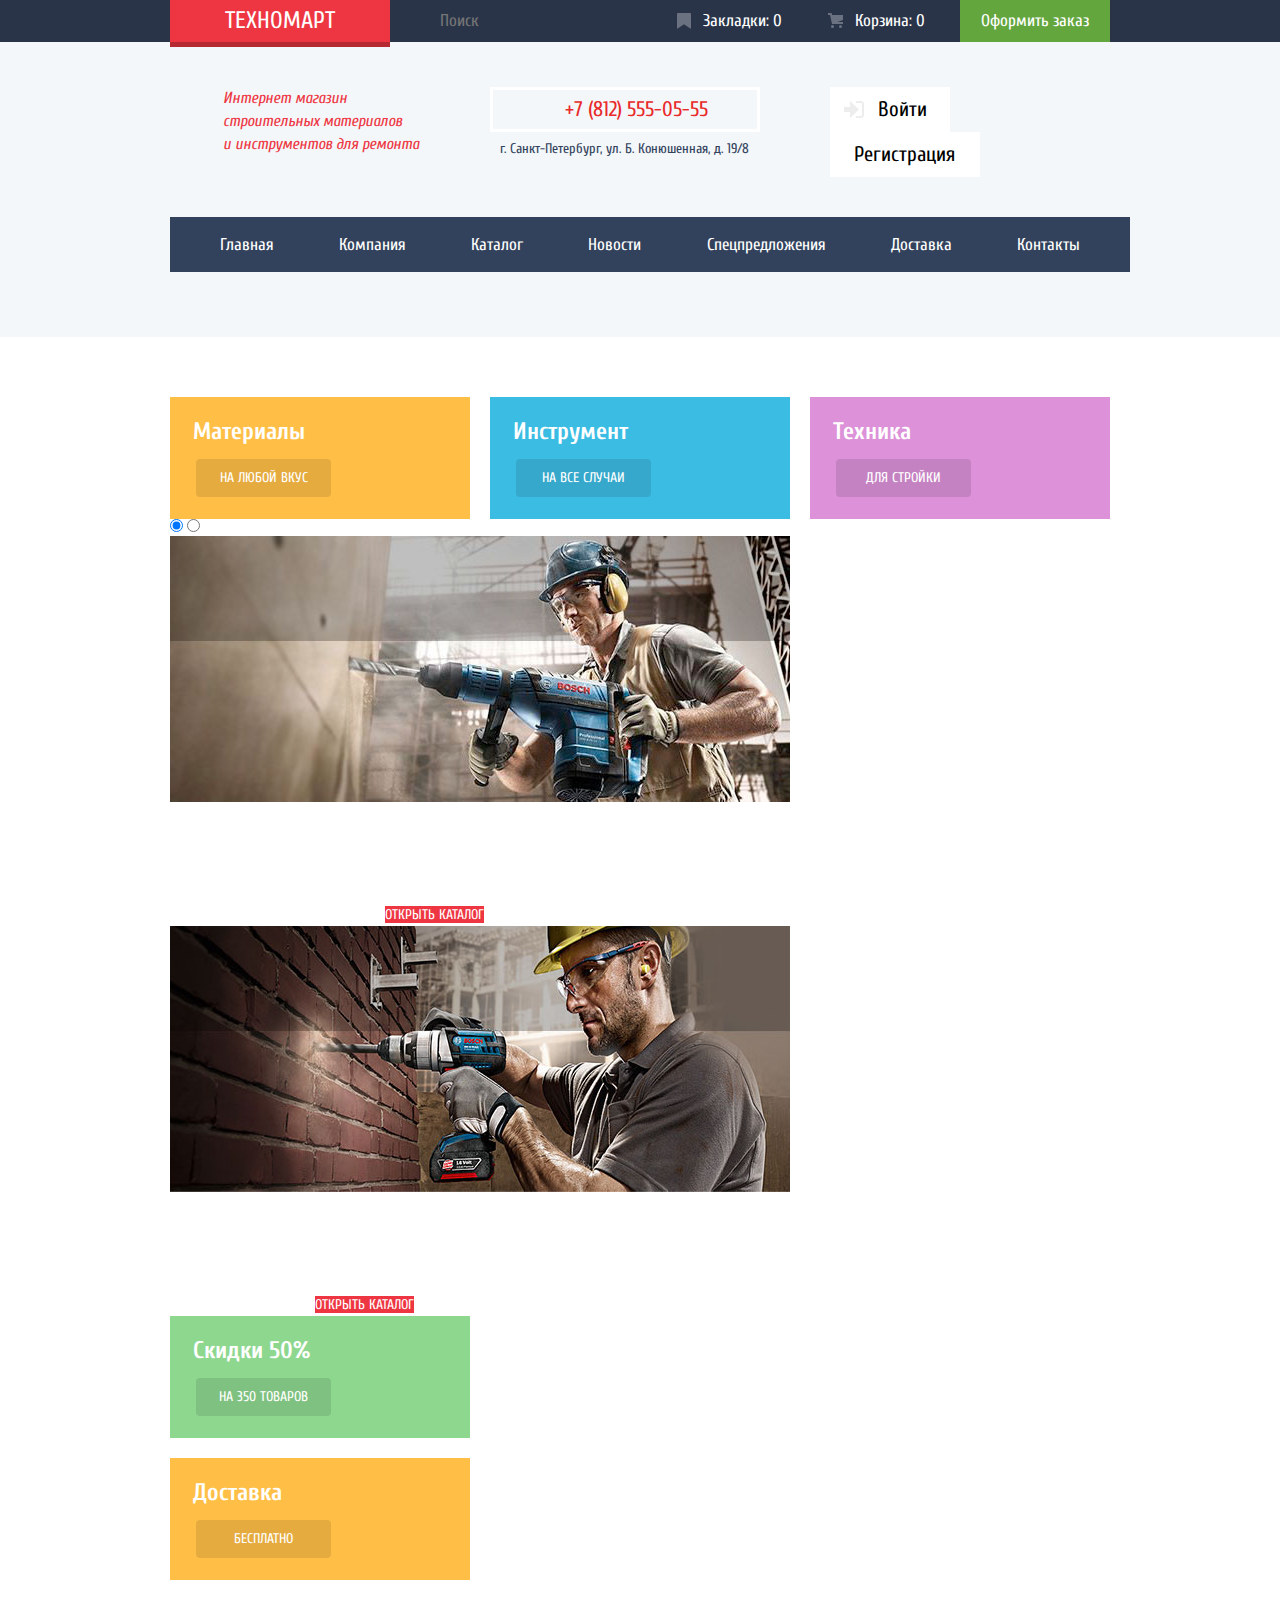
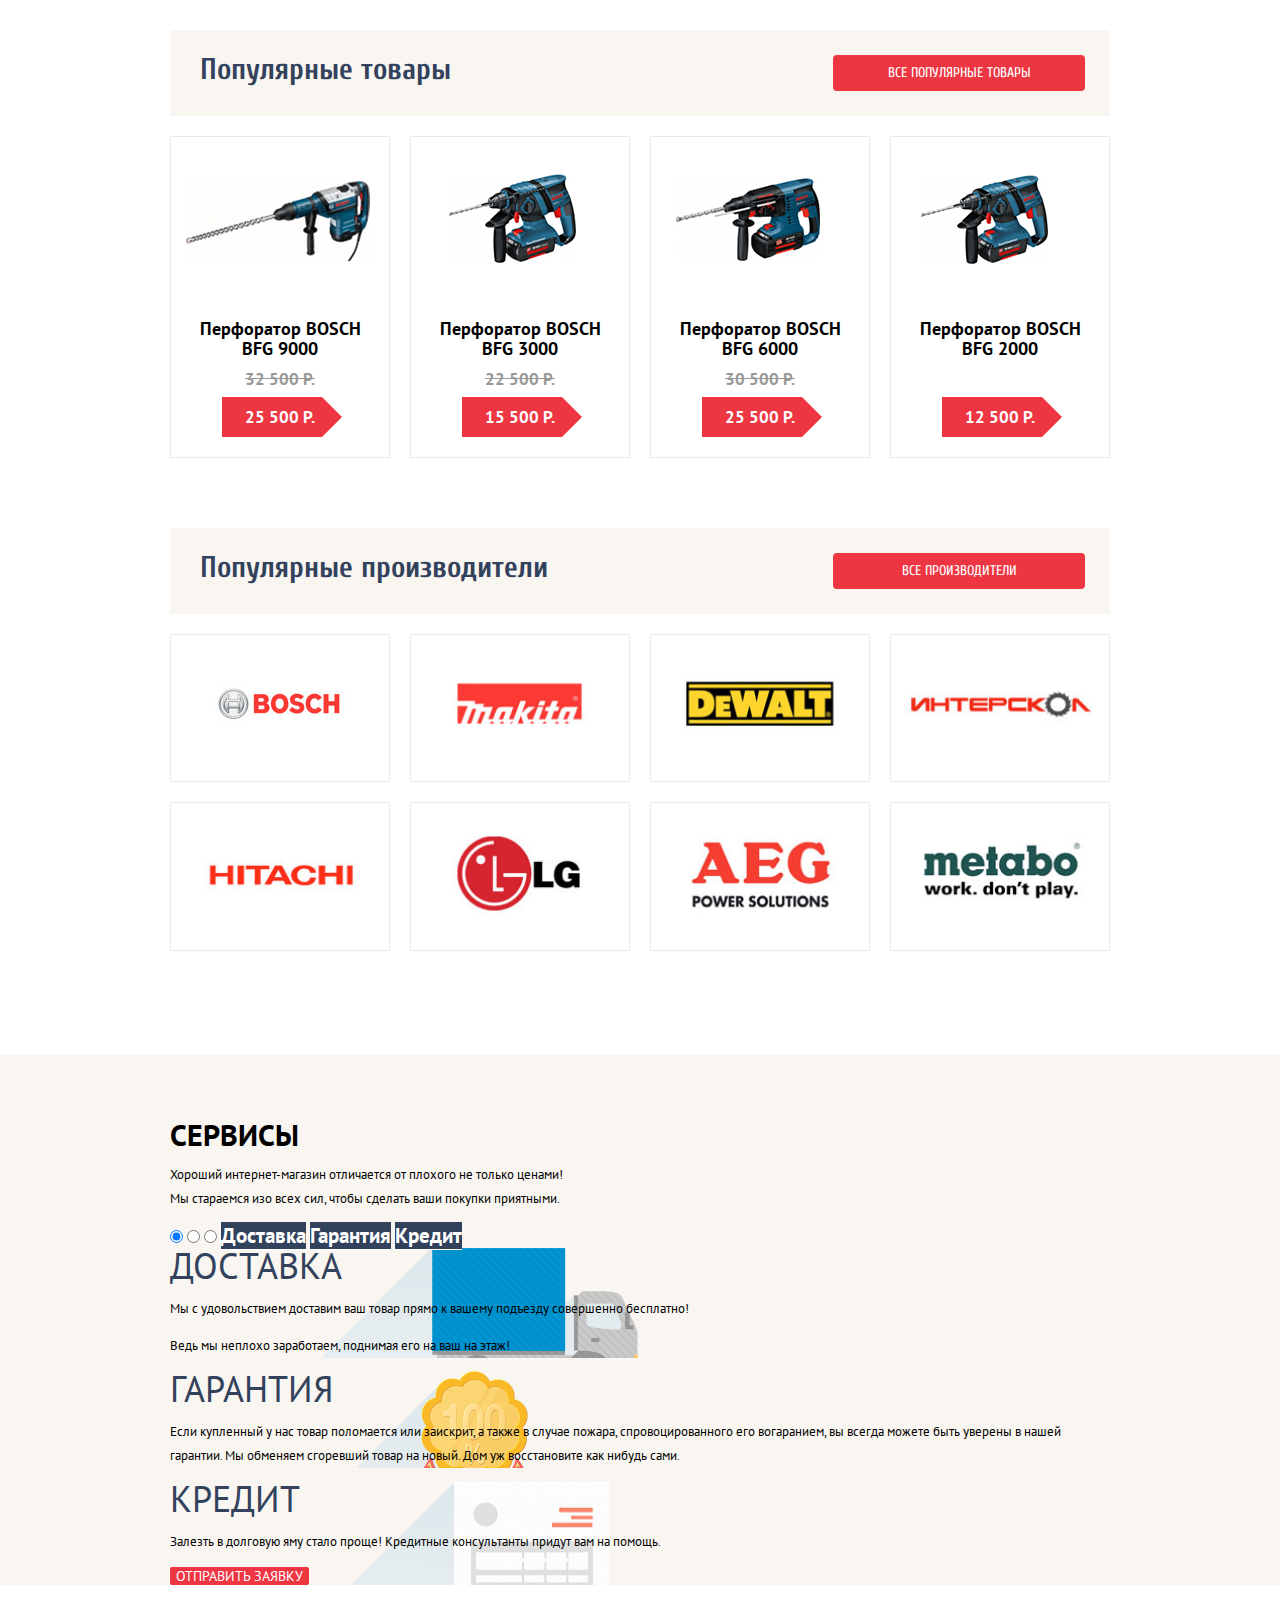
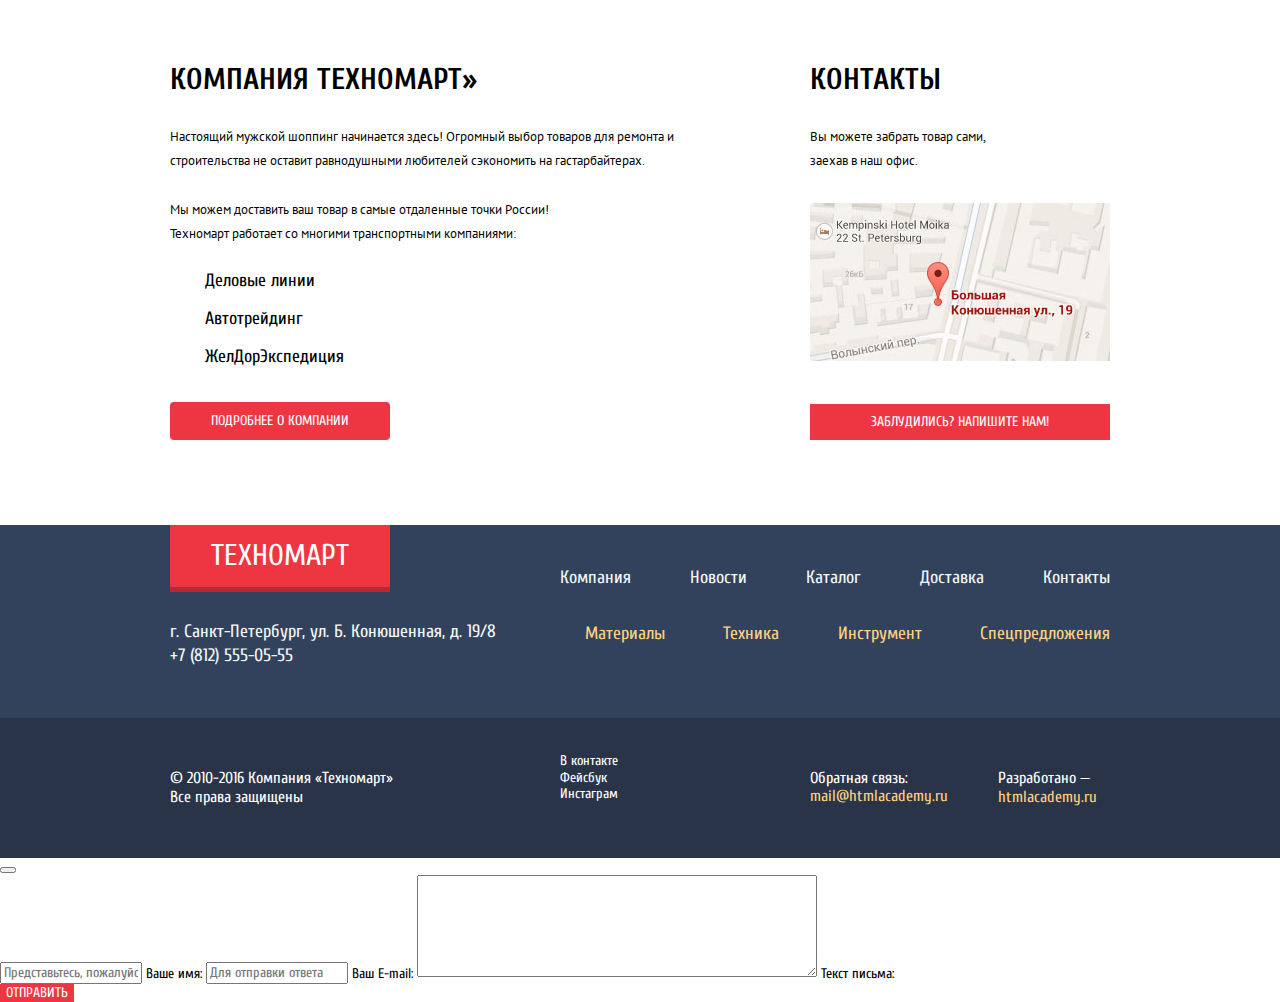
==== commit 974238a1: "Добавлены псевдоелементы к елементам шапки" ====
--- a/index.html
+++ b/index.html
@@ -50,7 +50,7 @@
               </p>
             </div>
             <div class="userblock">
-              <a class="userblock__btn" href="#">
+              <a class="userblock__btn userblock-enter" href="#">
                 Войти
               </a>
               <a class="userblock__btn userblock__btn-registration" href="#">
@@ -62,25 +62,25 @@
             <nav class="main-navigation">
               <ul class="main-navigation__list">
                 <li class="main-navigation__item">
-                  <a class="main-navigation__link">Главная</a>
-                </li>
-                <li class="main-navigation__item">
-                  <a class="main-navigation__link" href="#">Компания</a>
+                  <a href="index.html" class="main-navigation__link">Главная</a>
+                </li>
+                <li class="main-navigation__item">
+                  <a class="main-navigation__link" href="company.html">Компания</a>
                 </li>
                 <li class="main-navigation__item">
                   <a class="main-navigation__link" href="catalog.html">Каталог</a>
                 </li>
                 <li class="main-navigation__item">
-                  <a class="main-navigation__link" href="#">Новости</a>
-                </li>
-                <li class="main-navigation__item">
-                  <a class="main-navigation__link" href="#">Спецпредложения</a>
-                </li>
-                <li class="main-navigation__item">
-                  <a class="main-navigation__link" href="#">Доставка</a>
-                </li>
-                <li class="main-navigation__item">
-                  <a class="main-navigation__link" href="#">Контакты</a>
+                  <a class="main-navigation__link" href="news.html">Новости</a>
+                </li>
+                <li class="main-navigation__item">
+                  <a class="main-navigation__link" href="special-offers.html">Спецпредложения</a>
+                </li>
+                <li class="main-navigation__item">
+                  <a class="main-navigation__link" href="delivery.html">Доставка</a>
+                </li>
+                <li class="main-navigation__item">
+                  <a class="main-navigation__link" href="contacts.html">Контакты</a>
                 </li>
               </ul>
             </nav>
--- a/css/style.css
+++ b/css/style.css
@@ -12,6 +12,29 @@
      box-sizing: content-box;
 }
 
+img {
+  width: 100%;
+  height: auto;
+}
+
+.visually-hidden:not(:focus):not(:active),
+input[type="checkbox"].visually-hidden,
+input[type="radio"].visually-hidden {
+  position: absolute;
+
+  width: 1px;
+  height: 1px;
+  margin: -1px;
+  border: 0;
+  padding: 0;
+
+  white-space: nowrap;
+
+  clip-path: inset(100%);
+  clip: rect(0 0 0 0);
+  overflow: hidden;
+}
+
 body {
   margin: 0;
   padding: 0;
@@ -19,6 +42,7 @@
   font-weight: 400;
   background-color: white;
   font-size: 14px;
+
 }
 
 .container {
@@ -93,6 +117,12 @@
   width: 270px;
 }
 
+.header__search {
+
+}
+
+
+
 .header__search form input[type="search"] {
   background-color: #293449;
   color: white;
@@ -103,6 +133,8 @@
   font-size: 17px;
   line-height: 18px;
   border: 0;
+  position: relative;
+
 }
 
 .header__search form input[type="search"]:hover {
@@ -115,12 +147,8 @@
   outline: none;
 }
 
-.header__search label {
-  background-image: url("img/icon-search.svg");
-  background-color:rgba(255, 255, 255, 0.3);
-  width: 17px;
-  height: 17px;
-}
+
+
 
 .header__search label:hover {
   background-color: rgb(255, 255, 255);
@@ -177,12 +205,37 @@
   color: rgba(255, 255, 255, 0.6);
 }
 
+.header__trash a {
+  position: relative;
+}
+
+.header__trash a::before {
+  content: "";
+  width: 15px;
+  height: 15px;
+  left: 18px;
+  top: 13px;
+  opacity: 0.3;
+  position: absolute;
+  background-image: url(../img/icon-cart.svg);
+  background-repeat: no-repeat;
+  background-position: 0 0;
+}
+
+.header__trash a:hover::before {
+  opacity: 1;
+}
+
+.header__trash a:active::before {
+  opacity: 0.5;
+}
+
 .inner-page .header__trash a {
   background-color: #ee3643;
 }
 
 .header__booking {
-  background-color: #5fbb2d;
+  background-color: #63a63e;
   font-size: 17px;
   line-height: 18px;
   padding-top: 12px;
@@ -202,8 +255,34 @@
 }
 
 .header__bookmark {
-  background-image: url("img/icon-bookmark.svg");
-  list-style: none;
+  list-style: none;
+  position: relative;
+}
+
+.header__bookmark a {
+  position: relative;
+}
+
+.header__bookmark a::before {
+  content: "";
+  width: 14px;
+  height: 16px;
+  left: 17px;
+  top: 13px;
+  opacity: 0.3;
+  position: absolute;
+  background-image: url(../img/icon-bookmark.svg);
+  background-repeat: no-repeat;
+  background-position: 0 0;
+}
+
+.header__bookmark a:hover::before {
+  opacity: 1;
+}
+
+.header__bookmark a:active::before,
+.header__bookmark a:focus::before {
+  opacity: 0.5;
 }
 
 .header__acts:hover {
@@ -306,7 +385,8 @@
   padding-bottom: 12px;
   padding-left: 48px;
   margin-right: 10px;
-  width: 118px;
+  width: 120px;
+  position: relative;
 }
 
 .userblock__btn-registration {
@@ -314,7 +394,25 @@
   padding-bottom: 12px;
   padding-left: 24px;
   margin-right: 0px;
-  width: 148px;
+  width: 150px;
+  position: static;
+}
+
+.userblock-enter::before {
+  content: "";
+  width: 20px;
+  height: 17px;
+  left: 14px;
+  top: 14px;
+  opacity: 0.3;
+  position: absolute;
+  background-image: url(../img/icon-login.svg);
+  background-repeat: no-repeat;
+  background-position: 0 0;
+}
+
+.userblock-enter:hover::before {
+  opacity: 1;
 }
 
 .userblock__btn:hover {
@@ -329,17 +427,21 @@
 
 .main-navigation {
   background-color: #32425c;
-  padding-left: 54px;
-  padding-right: 52px;
+  padding-left: 20px;
+  padding-right: 20px;
+  width: 960px;
 
 
 }
 
 .main-navigation__list {
     list-style: none;
+
+
     padding: 0;
     margin: 0;
     display: flex;
+    flex-wrap: wrap;
     justify-content: space-between;
 }
 
@@ -347,8 +449,11 @@
   color: white;
   font-size: 17px;
   line-height: 17px;
-  padding: 19px 0;
-  display: inline-block;
+  display: block;
+  padding-left: 30px;
+  padding-right: 30px;
+  padding-top: 19px;
+  padding-bottom: 19px;
 }
 
 .main-navigation__list li:active {
@@ -843,6 +948,7 @@
 
 footer {
   background-color: #32425c;
+
 }
 
 .footer__info {
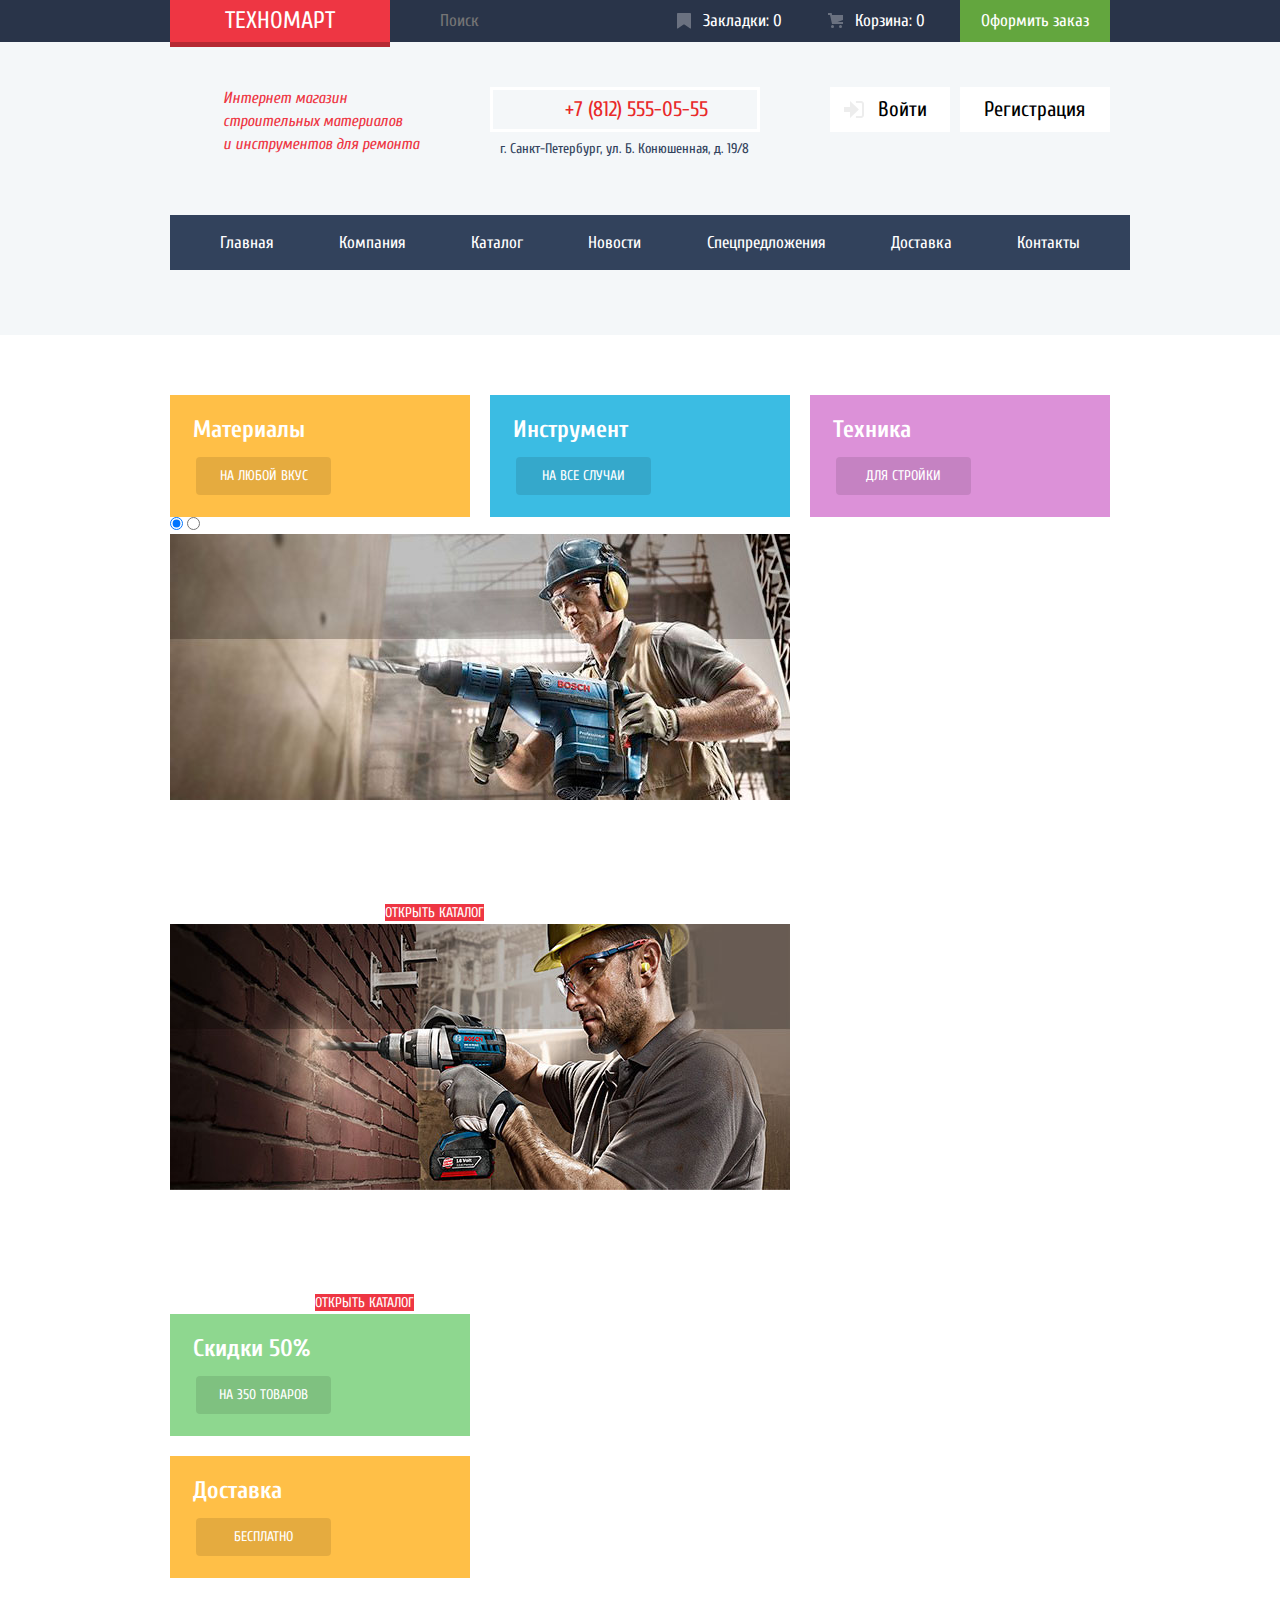
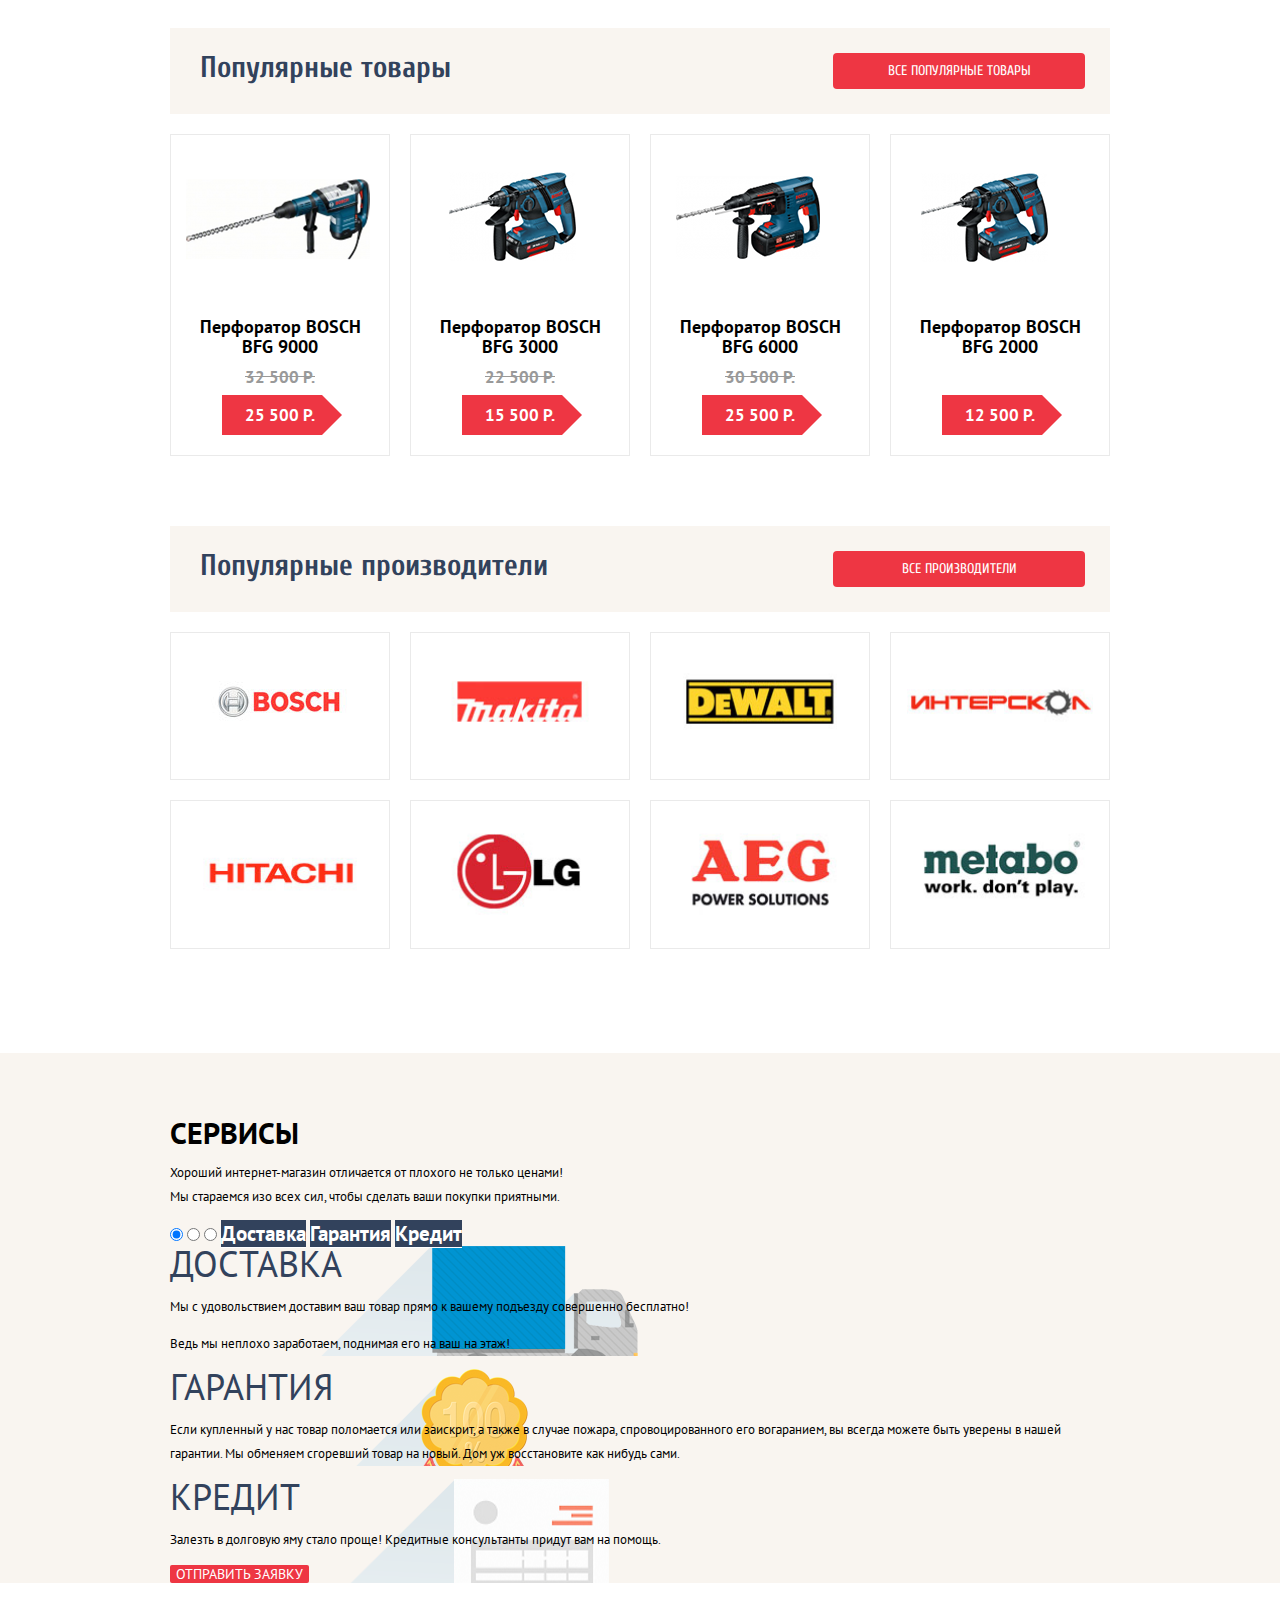
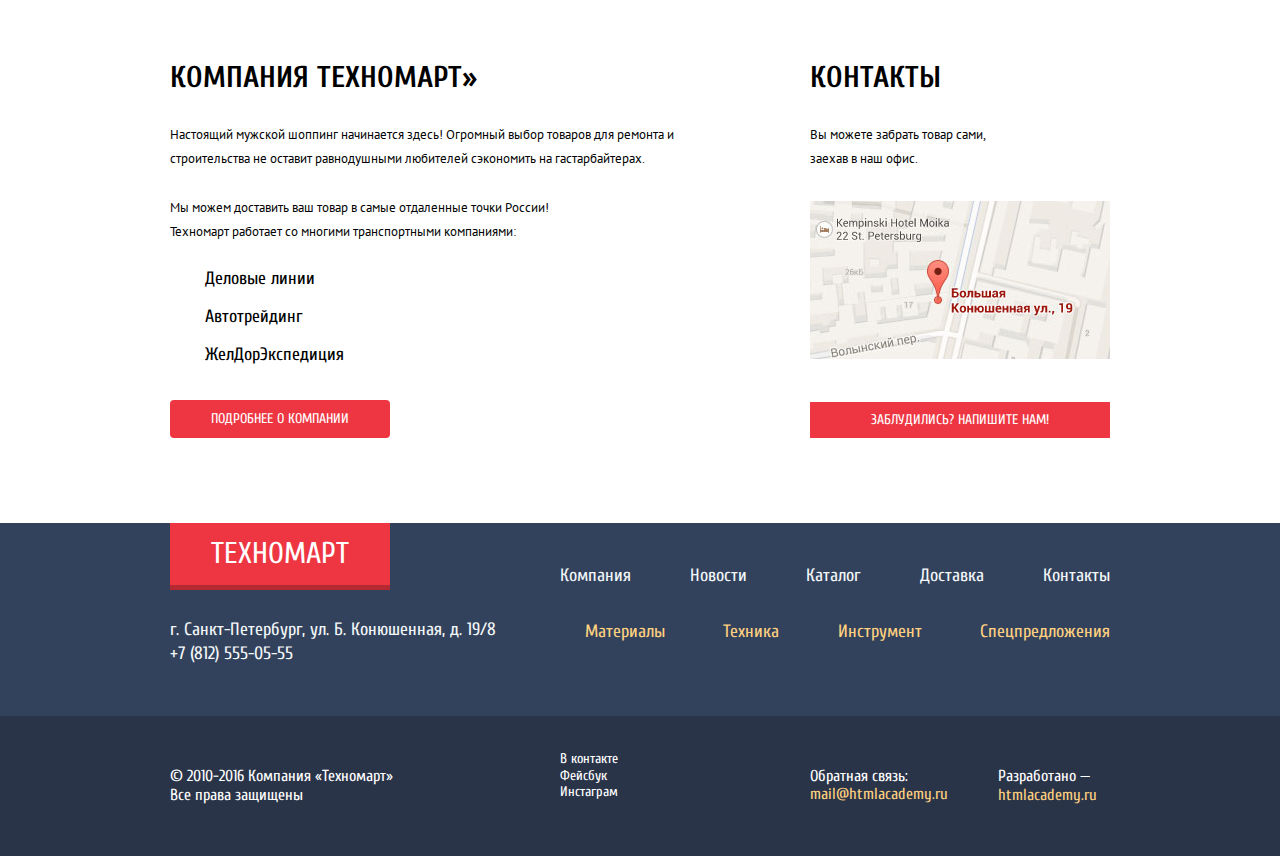
==== commit 0fefa1fd: "Сверстано первое модальное окно" ====
--- a/index.html
+++ b/index.html
@@ -445,6 +445,29 @@
         </div>
       </form>
     </div>
+    <section class="modal modal-writing">
+      <h2 class="visually-hidden">Ваши личные данные</h2>
+      <form class="modal-writing-form" action="https://echo.htmlacademy.ru" method="post">
+        <div class="modal-user-writing">
+          <p>
+            <label for="user-name">Ваше имя:</label><br>
+            <input type="text" name="name" id="user-name" placeholder="Представьтесь пожалуйста">
+          </p>
+          <p>
+            <label for="user-name">Ваш e-mail:</label><br>
+            <input type="email" name="email" id="user-email" placeholder="Для отправки ответа">
+          </p>
+        </div>
+      <p>
+        <label for="user-text-of-letter">Текст письма:</label>
+        <textarea name="text-of-letter" id="user-text-of-letter" rows="8" cols="80" placeholder="В свободной форме"></textarea>
+      </p>
+      </form>
+      <div class="modal-button-background">
+        <button class="btn modal-button" type="submit">Отправить</button>
+      </div>
+      <button class="modal-close" type="button">Закрыть</button>
+    </section>
 
   </body>
 </html>
--- a/css/style.css
+++ b/css/style.css
@@ -384,7 +384,7 @@
   padding-top: 12px;
   padding-bottom: 12px;
   padding-left: 48px;
-  margin-right: 10px;
+  margin-right: 6px;
   width: 120px;
   position: relative;
 }
@@ -1126,6 +1126,20 @@
 
 }
 
+.filter-title {
+  font-family: "PT Sans", "Arial", sans-serif;
+  font-size: 13px;
+  line-height: 18px;
+  color: black;
+  text-transform: uppercase;
+  padding-top: 10px;
+  padding-bottom: 10px;
+  background-color: #f7f3ec;
+  padding-left: 20px;
+}
+
+.catalog-
+
 .catalog__title {
   font-size: 30px;
   text-transform: uppercase;
@@ -1270,11 +1284,76 @@
   margin-bottom: 5px;
 }
 
+.inner-page main .container {
+  padding-top: 25px;
+}
+
 .breadcrumbs {
+  font-family: 'PT Sans', Arial, sans-serif;
+  font-size: 13px;
+  line-height: 18px;
+  display: flex;
+  margin: 0;
+  padding: 0;
   list-style: none;
-  padding: 0;
-  margin: 0;
-}
+  text-transform: uppercase;
+  justify-content: flex-start;
+  flex-wrap: wrap;
+  margin-bottom: 20px;
+}
+
+.breadcrumbs li {
+  padding-right: 25px;
+  margin-right: 15px;
+  position: relative;
+}
+
+.breadcrumbs li::after {
+  content: "";
+  background-image: url(../img/icon-right-small.svg);
+  background-repeat: no-repeat;
+  background-position: 0 0;
+  width: 8px;
+  height: 12px;
+
+  position: absolute;
+  top: 3px;
+  right: 0px;
+}
+
+.breadcrumbs li:last-child {
+  margin-right: 0px;
+}
+
+.breadcrumbs a {
+  color: black;
+}
+
+.breadcrumbs-home {
+  position: relative;
+  display: block;
+  width: 20px;
+  margin-right: -5px;
+}
+
+.breadcrumbs-home::before {
+  position: absolute;
+  top: 3px;
+  left: 0;
+  width: 15px;
+  height: 12px;
+  content: '';
+  background-image: url(../img/icon-home.svg);
+  background-repeat: no-repeat;
+  background-position: 0 0;
+}
+
+
+.breadcrumbs-current::after {
+  display: none;
+}
+
+
 
 .filters {
   width: 220px;
@@ -1304,6 +1383,299 @@
   flex-wrap: wrap;
 }
 
+.range {
+  margin: 0;
+  padding: 0;
+  border: none;
+    width: 220px;
+}
+
+.range-filter {
+  width: 220px;
+  margin-top: 20px;
+}
+
+fieldset legend {
+  font-family: "PT Sans", "Arial", sans-serif;
+  font-size: 17px;
+  font-weight: bold;
+  line-height: 30px;
+  text-transform: uppercase;
+}
+
+.range-controls {
+  height: 80px;
+  background-color: #f7f3ec;
+  margin-bottom: 10px;
+    padding-top: 39px;
+    padding-left: 20px;
+    padding-right: 20px;
+    position: relative;
+}
+
+.range-controls .scale {
+  height: 2px;
+  background-color: #d7dcde;
+}
+
+.scale .bar  {
+  height: 2px;
+  background-color: #00ca74;
+  width: 60%
+}
+
+.range-controls .toggle {
+  position: absolute;
+  top: 30px;
+  left: 20px;
+  width: 4px;
+  height: 4px;
+  padding: 0;
+  border: 8px solid white;
+  background-color: #ababab;
+  border-radius: 50%;
+  box-shadow: 0 2px 1px 0 #cfcfcf;
+  cursor: pointer;
+}
+
+.range-controls .toggle-min {
+  left: 28px;
+}
+
+.range-controls .toggle-max {
+  left: 168px;
+}
+
+.price-controls {
+  font-size: 0;
+}
+
+.price-controls label {
+  display: inline-block;
+  width: 50%;
+  font-size: 17px;
+  line-height: 18px;
+
+}
+
+.price-controls input {
+  width: 95px;
+  padding: 10px 20px;
+  font-family: "PT Sans", Arial, sans-serif;
+  font-size: 17px;
+  line-height: 18px;
+  border: none;
+  text-align: center;
+  color: black;
+  background-color: #f7f3ec;
+  border-radius: 4px;
+  margin: auto;
+}
+
+/* Блок над каталогом */
+
+.catalog-columns-title {
+  display: flex;
+  padding-left: 20px;
+  border-radius: 2px;
+  justify-content: flex-start;
+  flex-wrap: wrap;
+}
+
+.catalog-columns-title p {
+  margin: 0;
+  width: 200px;
+  margin-right: 20px;
+}
+
+.sort-appellation-list {
+  list-style: none;
+  display: flex;
+  padding: 0;
+  margin: 0;
+  width: 380px;
+  margin-right: 20px;
+  padding-right: 25px;
+  justify-content: space-between;
+}
+
+.sort-direction-list li {
+
+}
+
+.sort-direction-list {
+  display: flex;
+  padding: 0;
+  margin: 0;
+  list-style: none;
+  position: relative;
+}
+
+.sort-direction-up {
+  background-image: url(../img/icon-up-dir.svg);
+  width: 11px;
+  height: 10px;
+  background-repeat: no-repeat;
+  background-position: 0 0;
+  display: inline-block;
+  position: absolute;
+  top: 4px;
+
+
+}
+
+.sort-direction-down {
+  background-image: url(../img/icon-down-dir.svg);
+  width: 11px;
+  height: 10px;
+  background-repeat: no-repeat;
+  background-position: 0 0;
+  display: inline-block;
+  position: absolute;
+  top: 4px;
+  left: 20px;
+  border-bottom: 0px;
+}
+
+
+
+
+
+.sort-appellation-list li a {
+  color: rgba(0, 0, 0, 0.3);
+  border-bottom: 1px dashed red;
+}
+
+.sort-appellation-list li a:hover {
+  color: black;
+  border-bottom: 1px solid red;
+}
+
+
+
+.sort-appellation-list li a:focus {
+  color: red;
+  border-bottom: none;
+}
+
+.modal {
+  color: #a9a9a9;
+  background-color: white;
+  position: fixed;
+}
+
+.modal-writing {
+  width: 620px;
+  top: 120px;
+  left: 27%;
+  border-top: 7px solid #ff5257;
+  display: none;
+}
+
+.modal-writing-form {
+  padding: 40px 80px;
+}
+
+.modal-close {
+  width: 22px;
+  height: 22px;
+  font-size: 0;
+  position: absolute;
+  background-color: transparent;
+  border: 0;
+  top: 9px;
+  right: 18px;
+  cursor: pointer;
+
+}
+
+.modal-close::before,
+.modal-close::after {
+  content: "";
+  position: absolute;
+  width: 19px;
+  height: 3px;
+  background-color: #ee3643;
+}
+
+.modal-close::before {
+  transform: rotate(45deg);
+}
+
+.modal-close::after {
+  transform: rotate(-45deg);
+}
+
+.modal-writing-form p {
+  margin: 0;
+  margin-bottom: 20px;
+}
+
+.modal-writing-form p label {
+  font-size: 18px;
+  line-height: 18px;
+  color: black;
+}
+
+.modal-writing-form input[type="text"],
+.modal-writing-form input[type="email"],
+.modal-writing-form textarea {
+  padding: 8px 14px;
+  font-family: "PT Sans", "Arial", sans-serif;
+  font-size: 13px;
+  line-height: 18px;
+  color: #a9a9a9;
+  background-color: white;
+  border:  2px solid #dee3e4;
+  margin-top: 10px;
+}
+
+.modal-user-writing {
+  display: flex;
+  justify-content: space-between;
+
+}
+
+.modal-user-writing p:last-of-type {
+
+}
+
+.modal-writing-form input[type="text"] {
+  width: 220px;
+
+}
+
+
+.modal-writing-form input[type="email"] {
+  width: 220px;
+
+}
+
+.modal-writing-form textarea {
+  width: 100%;
+}
+
+.modal-writing-form .modal-user-writing p label {
+  margin-bottom: 11px;
+}
+
+.modal-writing-form > p {
+  margin-bottom: 1px;
+}
+
+.modal-button {
+  width: 100%;
+  padding: 10px 0px;
+}
+
+.modal-button-background {
+  padding: 36px 80px;
+  background-color: #f4f4f4;
+}
+
+
+
+
 
 
 
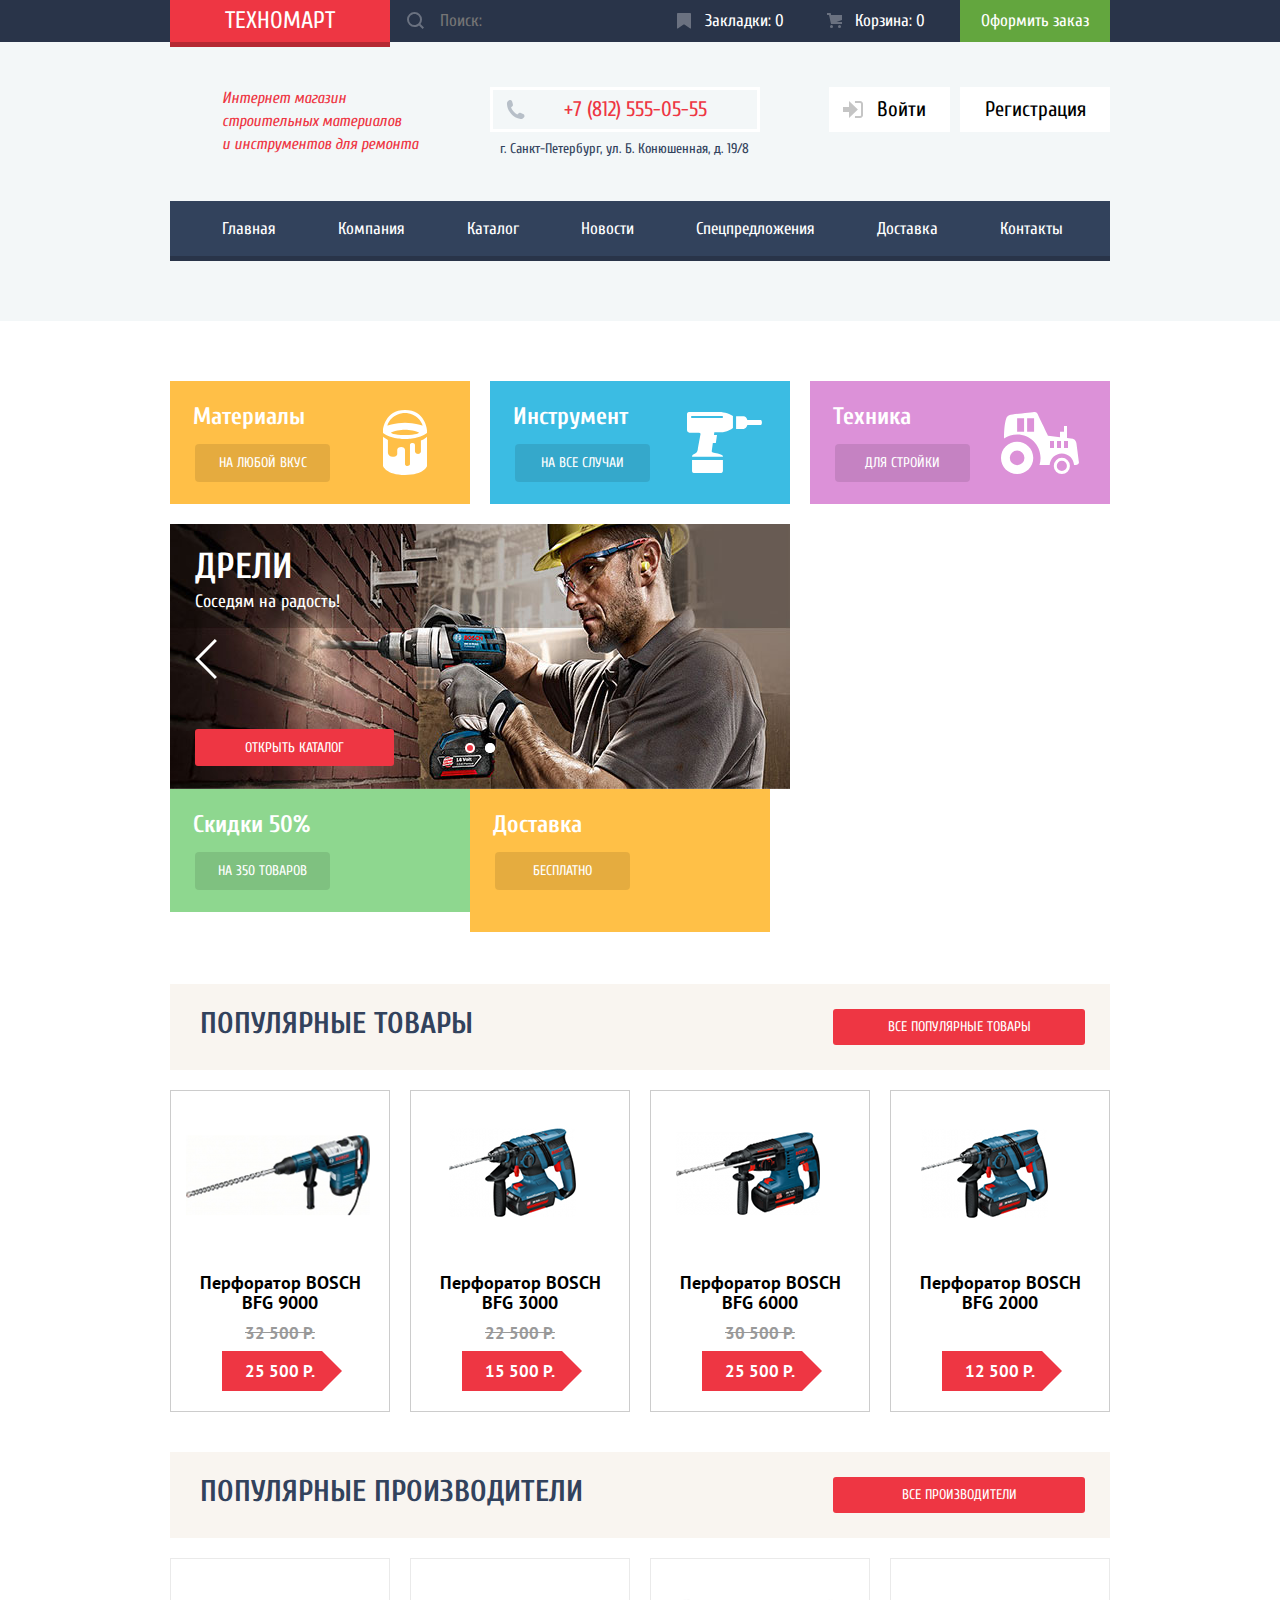
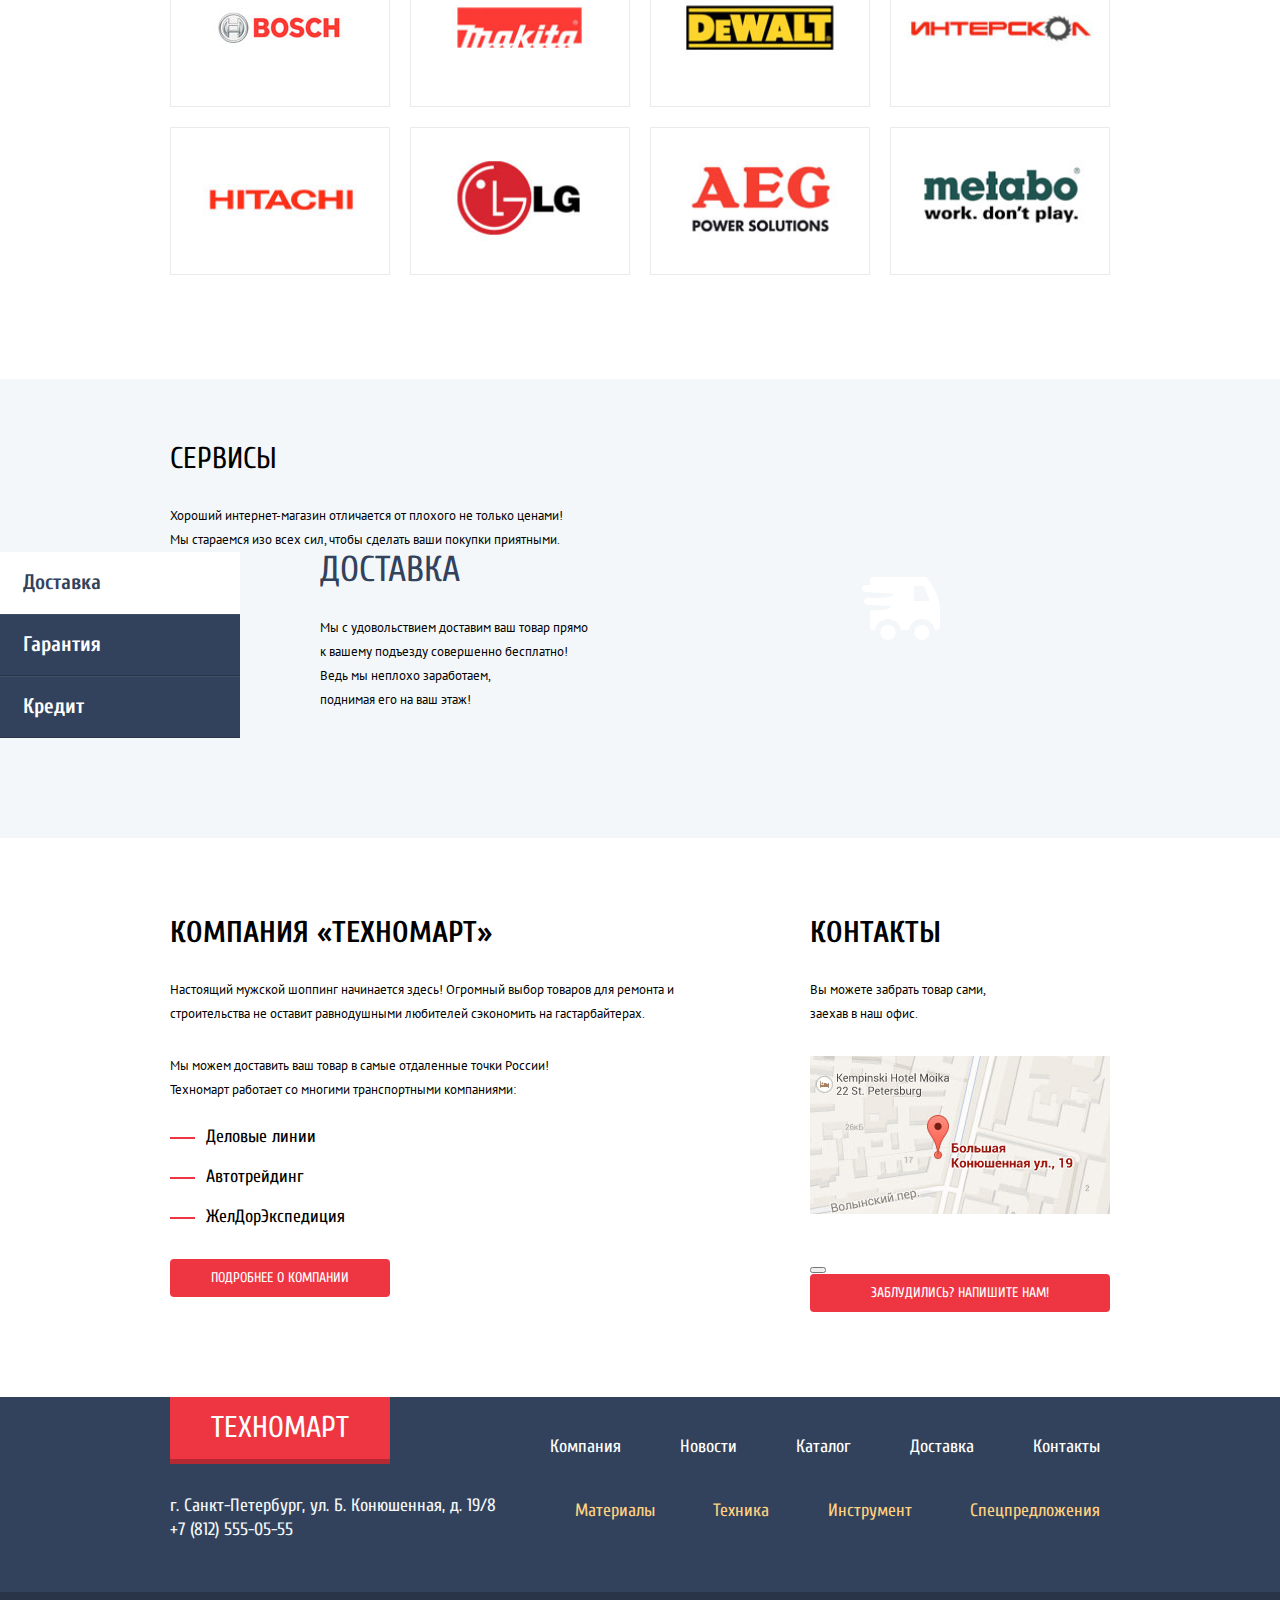
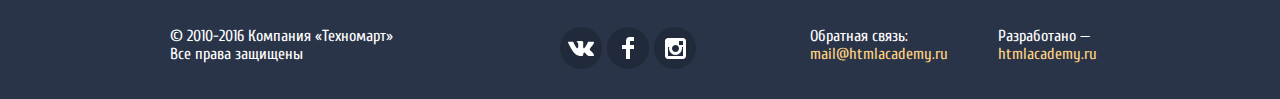
==== commit 23406f9d: "New" ====
--- a/index.html
+++ b/index.html
@@ -1,217 +1,197 @@
 <!DOCTYPE html>
-<html lang="ru">
-  <head>
-    <meta charset="utf-8">
-    <title>HTML Academy: Техномарт</title>
-    <link href="https://fonts.googleapis.com/css?family=Cuprum:400,700|PT+Sans:400,700&amp;subset=cyrillic" rel="stylesheet">
-    <link rel="stylesheet" href="css/normalize.css">
-    <link rel="stylesheet" href="css/style.css">
-  </head>
-  <body>
-    <header class="header" id="header">
-      <div class="header__cap">
-        <div class="container">
-          <a class="logo" href="index.html" >Техномарт</a>
-          <div class="header__search">
-            <form action="https://echo.htmlacademy.ru" method="get">
-              <input type="search" name="search" id="search" placeholder="Поиск">
-              <label for="search"></label>
-            </form>
-          </div>
-          <div class="header__acts">
-            <ul>
-              <li class="header__bookmark">
-                <span></span>
-                <a href="#">Закладки: 0</a>
-              </li>
-              <li class="header__trash">
-                <span></span>
-                <a href="#">Корзина: 0 </a>
+<html lang="en">
+<head>
+  <meta charset="UTF-8">
+  <title>HTML Academy: Техномарт</title>
+  <link href="https://fonts.googleapis.com/css?family=Cuprum:400,700|PT+Sans:400,700&amp;subset=cyrillic" rel="stylesheet">
+  <link rel="stylesheet" href="css/normalize.css">
+  <link rel="stylesheet" href="css/style.css">
+</head>
+<body>
+  <header>
+    <div class="topheader">
+      <div class="container">
+        <a class="logo topheader__logo" href="index.html">Техномарт</a>
+        <form class="topheader__search" action="https://echo.htmlacademy.ru" method="get">
+          <input type="search" name="search" id="topheader-search" placeholder="Поиск:">
+          <span class="search-icon"></span>
+        </form>
+        <ul class="topheader__list">
+          <li>
+            <a href="#">Закладки: 0</a>
+          </li>
+          <li>
+            <a href="#">Корзина: 0</a>
+          </li>
+          <li>
+            <a href="#">Оформить заказ</a>
+          </li>
+        </ul>
+      </div>
+    </div>
+    <div class="bottomheader">
+      <div class="container">
+        <div class="infoheader">
+          <p class="infoheader__desc">
+            Интернет магазин<br>
+            строительных материалов<br>
+            и инструментов для ремонта
+          </p>
+          <div class="infoheader__contacts">
+            <a class="infoheader__nummer" href="tel:+78125550555">
+              +7 (812) 555-05-55
+            </a>
+            <p class="infoheader__adress">
+              г. Санкт-Петербург, ул. Б. Конюшенная, д. 19/8
+            </p>
+          </div>
+          <ul class="infoheader__list">
+            <li>
+              <a href="#">Войти</a>
+            </li>
+            <li>
+              <a href="#">Регистрация</a>
+            </li>
+          </ul>
+        </div>
+        <nav class="main-navigation">
+          <ul>
+            <li>
+              <a href="index.html">Главная</a>
+            </li>
+            <li>
+              <a href="#">Компания</a>
+            </li>
+            <li>
+              <a href="catalog.html">Каталог</a>
+            </li>
+            <li>
+              <a href="#">Новости</a>
+            </li>
+            <li>
+              <a href="#">Спецпредложения</a>
+            </li>
+            <li>
+              <a href="#">Доставка</a>
+            </li>
+            <li>
+              <a href="#">Контакты</a>
+            </li>
+          </ul>
+        </nav>
+      </div>
+    </div>
+  </header>
+  <main>
+    <div class="container">
+      <section class="category">
+        <h2 class="visually-hidden">Выбор категории товаров</h2>
+        <div class="topcategories">
+          <div class="category__item">
+            <h3>Материалы</h3>
+            <a href="#">На любой вкус</a>
+          </div>
+          <div class="category__item">
+            <h3>Инструмент</h3>
+            <a href="#">На все случаи</a>
+          </div>
+          <div class="category__item">
+            <h3>Техника</h3>
+            <a href="#">Для стройки</a>
+          </div>
+        </div>
+        <div class="slider">
+          <input class="visually-hidden" type="radio" name="slider" id="slider-1" checked>
+          <input class="visually-hidden" type="radio" name="slider" id="slider-2">
+          <div class="slider-controls">
+            <label class="slider-controls-item-1" for="slider-1"><span class="visually-hidden">Первый</span></label>
+            <label class="slider-controls-item-2" for="slider-2"><span class="visually-hidden">Второй</span></label>
+          </div>
+          <div class="slider-indicator">
+              <label class="slider-indicator-item slider-indicator-1" for="slider-1"><span class="visually-hidden">Первый</span></label>
+              <label class="slider-indicator-item slider-indicator-2" for="slider-2"><span class="visually-hidden">Второй</span></label>
+          </div>
+          <ul class="slider-list">
+              <li class="slider-item">
+                <h3 class="slider-title">Дрели</h3>
+                <p class="slider-text">Соседям на радость!</p>
+                <a class="slider-btn" href="catalog.html">Открыть каталог</a>
+              </li>
+              <li class="slider-item">
+                <h3 class="slider-title">Перфораторы</h3>
+                <p class="slider-text">Настоящие мужские игрушки</p>
+                <a class="slider-btn" href="catalog.html">Открыть каталог</a>
               </li>
             </ul>
-          </div>
-          <a class="header__booking" href="#">Оформить заказ</a>
-        </div>
-      </div>
-      <div class="heading">
-        <div class="container">
-          <div class="heading-info">
-            <p class="header__desc">
-               Интернет магазин<br>
-               строительных материалов<br>
-               и инструментов для ремонта
-             </p>
-            <div class="header__contacts">
-               <a class="header__nummer" href="tel:+78125550555">
-                 +7 (812) 555-05-55
-               </a>
-              <p class="header__adress">
-                  г. Санкт-Петербург, ул. Б. Конюшенная, д. 19/8
-              </p>
-            </div>
-            <div class="userblock">
-              <a class="userblock__btn userblock-enter" href="#">
-                Войти
-              </a>
-              <a class="userblock__btn userblock__btn-registration" href="#">
-                Регистрация
-              </a>
-            </div>
-          </div>
-
-            <nav class="main-navigation">
-              <ul class="main-navigation__list">
-                <li class="main-navigation__item">
-                  <a href="index.html" class="main-navigation__link">Главная</a>
-                </li>
-                <li class="main-navigation__item">
-                  <a class="main-navigation__link" href="company.html">Компания</a>
-                </li>
-                <li class="main-navigation__item">
-                  <a class="main-navigation__link" href="catalog.html">Каталог</a>
-                </li>
-                <li class="main-navigation__item">
-                  <a class="main-navigation__link" href="news.html">Новости</a>
-                </li>
-                <li class="main-navigation__item">
-                  <a class="main-navigation__link" href="special-offers.html">Спецпредложения</a>
-                </li>
-                <li class="main-navigation__item">
-                  <a class="main-navigation__link" href="delivery.html">Доставка</a>
-                </li>
-                <li class="main-navigation__item">
-                  <a class="main-navigation__link" href="contacts.html">Контакты</a>
-                </li>
-              </ul>
-            </nav>
-          </div>
-        </div>
-    </header>
-    <main>
-      <div class="container">
-        <div class="offers">
-          <div class="categories-top">
-            <ul>
-              <li class="category-item">
-                <h3>Материалы</h3>
-                <a href="#">На любой вкус</a>
-              </li>
-              <li class="category-item">
-                <h3>Инструмент</h3>
-                <a href="#">На все случаи</a>
-              </li>
-              <li class="category-item">
-                <h3>Техника</h3>
-                <a href="#">Для стройки</a>
-              </li>
-            </ul>
-          </div>
-            <article class="slider">
-              <input type="radio" name="toggle" id="btn-1" checked>
-              <input type="radio" name="toggle" id="btn-2">
-              <div class="slider__controls">
-                <label for="btn-1"></label>
-                <label for="btn-2"></label>
+        </div>
+        <div class="rightcategories">
+          <div class="category__item">
+            <h3>Скидки 50%</h3>
+            <a href="#">На 350 товаров</a>
+          </div>
+          <div class="category__item">
+            <h3>Доставка</h3>
+            <a href="#">Бесплатно</a>
+          </div>
+        </div>
+      </section>
+      <section class="goods">
+        <div class="insert">
+          <h2 class="insert__title">Популярные товары</h2>
+          <button class="btn insert__btn" type="button" name="btn">Все популярные товары</button>
+        </div>
+        <ul class="catalog-list">
+          <li class="catalog-item">
+            <div class="actions">
+              <a href="#" class="buy">Купить</a>
+              <a href="#" class="bookmark">В закладки</a>
+            </div>
+            <div class="image">
+              <img src="img/b9000.png" alt="Bfg 9000" width="216" height="170">
               </div>
-              <label for="btn-1"></label>
-              <label for="btn-2"></label>
-              <div class="slides">
-                <div class="slide">
-                  <img src="img/slider-1.jpg" alt="Перфораторы">
-                  <h2 class="slide__title">
-                    Перфораторы
-                  </h2>
-                  <span>Настоящие мужские игрушки</span>
-                  <a class="btn slide__act" href="catalog.html">
-                    Открыть каталог
-                  </a>
-                </div>
-                <div class="slide">
-                  <img src="img/slider-2.jpg" alt="Дрели">
-                  <h2 class="slide__title">
-                    Дрели
-                  </h2>
-                  <span>Соседям на радость</span>
-                  <a class="btn" href="#">
-                    Открыть каталог
-                  </a>
-                </div>
-              </div>
-            </article>
-            <div class="categories-right">
-              <ul>
-                <li class="category-item">
-                  <h3>
-                    Скидки 50%
-                  </h3>
-                  <a href="#">На 350 товаров</a>
-                </li>
-                <li class="category-item">
-                  <h3>
-                    Доставка
-                  </h3>
-                  <a class="category__link" href="#">Бесплатно</a>
-                </li>
-              </ul>
-            </div>
-            </div>
-          <div class="goods">
-            <div class="insert">
-              <h2 class="insert__title">Популярные товары</h2>
-              <button class="btn" type="button" name="btn">Все популярные товары</button>
-            </div>
-            <ul class="catalog-list">
-              <li class="catalog-item">
-                <div class="actions">
-                  <a href="#" class="buy">Купить</a>
-                  <a href="#" class="bookmark">В закладки</a>
-                </div>
-                <div class="image">
-                  <img src="img/b9000.png" alt="Bfg 9000" width="216" height="170">
-                </div>
-                <div class="title">Перфоратор BOSCH BFG 9000</div>
+              <div class="title">Перфоратор BOSCH BFG 9000</div>
               <div class="discount">32 500 Р.</div>
               <div class="price">25 500 Р.</div>
               </li>
-              <li class="catalog-item">
-                <div class="actions">
-                  <a href="#" class="buy">Купить</a>
-                  <a href="#" class="bookmark">В закладки</a>
-                </div>
-                <div class="image">
-                  <img src="img/b3000.png" alt="Bfg 3000" width="216" height="170">
-                </div>
-                <div class="title">Перфоратор BOSCH BFG 3000</div>
-                <div class="discount">22 500 Р.</div>
-                <div class="price">15 500 Р.</div>
-              </li>
-              <li class="catalog-item">
-                <div class="actions">
-                  <a href="#" class="buy">Купить</a>
-                  <a href="#" class="bookmark">В закладки</a>
-                </div>
-                <div class="image">
-                  <img src="img/b6000.png" alt="Bfg 6000" width="216" height="170">
-                </div>
-                <div class="title">Перфоратор BOSCH BFG 6000</div>
-                <div class="discount">30 500 Р.</div>
-                <div class="price">25 500 Р.</div>
-              </li>
-              <li class="catalog-item">
-                <div class="actions">
-                  <a href="#" class="buy">Купить</a>
-                  <a href="#" class="bookmark">В закладки</a>
-                </div>
-                <div class="image">
-                  <img src="img/b2000.png" alt="Bfg 2000" width="216" height="170">
-                </div>
-                <div class="title">Перфоратор BOSCH BFG 2000</div>
-                <div class="discount"></div>
-                <div class="price">12 500 Р.</div>
-              </li>
-            </ul>
-           </div>
-         <section class="manufacturs">
+          <li class="catalog-item">
+            <div class="actions">
+              <a href="#" class="buy">Купить</a>
+              <a href="#" class="bookmark">В закладки</a>
+            </div>
+            <div class="image">
+              <img src="img/b3000.png" alt="Bfg 3000" width="216" height="170">
+            </div>
+            <div class="title">Перфоратор BOSCH BFG 3000</div>
+            <div class="discount">22 500 Р.</div>
+            <div class="price">15 500 Р.</div>
+          </li>
+          <li class="catalog-item">
+            <div class="actions">
+              <a href="#" class="buy">Купить</a>
+              <a href="#" class="bookmark">В закладки</a>
+            </div>
+            <div class="image">
+              <img src="img/b6000.png" alt="Bfg 6000" width="216" height="170">
+            </div>
+            <div class="title">Перфоратор BOSCH BFG 6000</div>
+            <div class="discount">30 500 Р.</div>
+            <div class="price">25 500 Р.</div>
+            </li>
+            <li class="catalog-item">
+            <div class="actions">
+              <a href="#" class="buy">Купить</a>
+              <a href="#" class="bookmark">В закладки</a>
+            </div>
+            <div class="image">
+              <img src="img/b2000.png" alt="Bfg 2000" width="216" height="170">
+            </div>
+            <div class="title">Перфоратор BOSCH BFG 2000</div>
+            <div class="discount"></div>
+            <div class="price">12 500 Р.</div>
+          </li>
+        </ul>
+      </section>
+      <section class="manufacturs">
            <div class="insert">
              <h2 class="insert__title">Популярные производители</h2>
              <button class="btn" type="button" name="btn">Все производители</button>
@@ -261,213 +241,146 @@
              </li>
            </ul>
          </section>
-         </div>
-        <section class="service">
-          <div class="container">
-            <h2 class="service__title">Сервисы</h2>
-            <p class="services__desk">
-                Хороший интернет-магазин отличается от плохого не только ценами!
-    Мы стараемся изо всех сил, чтобы сделать ваши покупки приятными.
-            </p>
-            <div class="service__block">
-              <input type="radio" name="service-toogle" id="button-1" checked>
-              <input type="radio" name="service-toogle" id="button-2">
-              <input type="radio" name="service-toogle" id="button-3">
-              <label for="button-1">Доставка</label>
-              <label for="button-2">Гарантия</label>
-              <label for="button-3">Кредит</label>
-              <div class="service__info info-service">
-                <div class="info-service__button info-service__delivery">
-                  <span>Доставка</span>
-                  <p>
-                    Мы с удовольствием доставим ваш товар прямо к вашему подъезду совершенно бесплатно!
-                  </p>
-                  <p>
-                    Ведь мы неплохо заработаем, поднимая его на ваш на этаж!
-                  </p>
-                </div>
-                <div class="info-service__button info-service__garanty">
-                  <span>
-                    Гарантия
-                  </span>
-                  <p>
-                    Если купленный у нас товар поломается или заискрит,
-    а также в случае пожара, спровоцированного его вогаранием, вы всегда можете быть уверены в нашей гарантии. Мы обменяем сгоревший товар на новый.
-
-    Дом уж восстановите как нибудь сами.
-                  </p>
-                </div>
-                <div class="info-service__button info-service__credit">
-                  <span>
-                    Кредит
-                  </span>
-                  <p>
-                    Залезть в долговую яму стало проще!
-
-    Кредитные консультанты придут вам на помощь.
-                  </p>
-                  <button class="btn" type="button">
-                    Отправить заявку
-                  </button>
-                </div>
-              </div>
-            </div>
-          </div>
-        </section>
-        <section class="info">
-          <div class="container">
-            <div class="info__company">
-              <h2 class="info__title">Компания Техномарт»</h2>
-              <p class="info__desk">
-                Настоящий мужской шоппинг начинается здесь! Огромный выбор товаров для ремонта и строительства не оставит равнодушными любителей сэкономить на гастарбайтерах.
-              </p>
-              <p class="info__desk">
-                Мы можем доставить ваш товар в самые отдаленные точки России!<br>
-    Техномарт работает со многими транспортными компаниями:
-              </p>
-              <ul class="info__list">
-                <li class="info__item">
-                  <span class="info__redline">
-
-                  </span>
-                  <p>Деловые линии</p>
-                </li>
-                <li class="info__item">
-                  <span class="info__redline">
-
-                  </span>
-                  <p>Автотрейдинг</p>
-                </li>
-                <li class="info__item">
-                  <span class="info__redline">
-
-                  </span>
-                  <p>ЖелДорЭкспедиция</p>
-                </li>
-              </ul>
-              <a class="info__act btn"  href="#">Подробнее о компании</a>
-            </div>
-            <div class="info-contacts">
-              <h2 class="info__title">
-                Контакты
-              </h2>
-              <p class="info-desk">
-                Вы можете забрать товар сами,<br>
-    заехав в наш офис.
-              </p>
-              <a href="https://www.google.com.ua/maps" class="info__map">
-                <img src="img/map.png" alt="Адрес компании Техномарт Большая Конюшенная улица 19" width="300" height="158">
-              </a>
-              <div class="modal-map">
-                <button class="modal-writing__close-btn" type="button" aria-label="Закрыть окно"></button>
-              </div>
-              <a class="info__btn btn" href="#open-modal-write">
-                Заблудились? Напишите нам!
-              </a>
-            </div>
-          </div>
-        </section>
-      </div>
-    </main>
-    <footer class="footer">
-      <div class="footer__info">
-        <div class="container">
-          <div class="footer-left">
-            <a class="logo footer-logo" href="#">Техномарт</a>
-            <p class="footer__adress">
+       </div>
+         <section class="services">
+           <div class="container">
+             <h2>
+               Сервисы
+             </h2>
+             <p>
+               Хороший интернет-магазин отличается от плохого не только ценами!<br>
+               Мы стараемся изо всех сил, чтобы сделать ваши покупки приятными.
+             </p>
+           </div>
+           <section class="services-slider">
+                    <div class="services-slider-controls">
+                        <input class="services-toggle visually-hidden" type="radio" name="toggle" id="delivery" checked>
+                        <label for="delivery">Доставка</label>
+                        <input class="services-toggle visually-hidden" type="radio" name="toggle" id="waranty">
+                        <label for="waranty">Гарантия</label>
+                        <input class="services-toggle visually-hidden" type="radio" name="toggle" id="credit">
+                        <label for="credit">Кредит</label>
+                    </div>
+                    <div class="services-slider-item services-slider-delivery services-slider-active">
+                        <h3>Доставка</h3>
+                        <p>Мы с удовольствием доставим ваш товар прямо<br> к вашему подъезду совершенно бесплатно! Ведь мы неплохо заработаем,<br> поднимая его на ваш этаж!</p>
+                    </div>
+                    <div class="services-slider-item services-slider-waranty">
+                        <h3>Гарантия</h3>
+                        <p>Если купленный у нас товар поломается или заискрит,<br> а также в случае пожара, спровоцированного его возгаранием, вы всегда можете быть уверены в нашей гарантии. Мы обменяем сгоревший товар на новый.<br> Дом уж восстановите как-нибудь сами.</p>
+                    </div>
+                    <div class="services-slider-item services-slider-credit">
+                        <h3>Кредит</h3>
+                        <p>Залезть в долговую яму стало проще!<br> Кредитные консультанты придут вам на помощь.</p>
+                        <a href="#" class="btn">Отправить заявку</a>
+                    </div>
+                </section>
+         </section>
+         <section class="info">
+           <div class="container">
+             <div class="info__company">
+               <h2 class="info__title">Компания «Техномарт»</h2>
+               <p>
+                 Настоящий мужской шоппинг начинается здесь! Огромный выбор товаров для ремонта и строительства не оставит равнодушными любителей сэкономить на гастарбайтерах.
+               </p>
+               <p>
+                 Мы можем доставить ваш товар в самые отдаленные точки России!
+                 Техномарт работает со многими транспортными компаниями:
+               </p>
+               <ul class="info__list">
+                 <li>
+                   <span>Деловые линии</span>
+                 </li>
+                 <li>
+                   <span>Автотрейдинг</span>
+                 </li>
+                 <li>
+                  <span>ЖелДорЭкспедиция</span>
+                 </li>
+               </ul>
+               <a class="btn info__btn" href="#">Подробнее о компании</a>
+             </div>
+             <div class="info__contacts">
+               <h2 class="info__title">
+                 Контакты
+               </h2>
+               <p>
+                 Вы можете забрать товар сами,
+     заехав в наш офис.
+               </p>
+               <a href="https://www.google.com.ua/maps" class="info__map">
+                 <img src="img/map.png" alt="Адрес компании Техномарт Большая Конюшенная улица 19" width="300" height="158">
+               </a>
+               <div class="modal-map">
+                 <button class="modal-writing__close-btn" type="button" aria-label="Закрыть окно"></button>
+               </div>
+               <a class="writing-act btn" href="#open-modal-write">
+                 Заблудились? Напишите нам!
+               </a>
+             </div>
+           </div>
+         </section>
+    </div>
+  </main>
+  <footer>
+    <div class="topfooter">
+      <div class="container">
+        <div class="topfooter__adress">
+          <a class="logo footer-logo" href="#">Техномарт</a>
+            <p>
                 г. Санкт-Петербург, ул. Б. Конюшенная, д. 19/8<br>
          +7 (812) 555-05-55
             </p>
-          </div>
-          <div class="footer-right">
-            <ul class="site-navigation">
-              <li class="site-navigation__item"><a class="site-navigation__act" href="company.html">Компания</a></li>
+        </div>
+        <div class="topfooter__navigation">
+          <ul class="site-navigation">
+            <li class="site-navigation__item"><a class="site-navigation__act" href="company.html">Компания</a></li>
               <li class="site-navigation__item"><a class="site-navigation__act" href="news.html">Новости</a></li>
               <li class="site-navigation__item"><a class="site-navigation__act" href="catalog.html">Каталог</a></li>
               <li class="site-navigation__item"><a class="site-navigation__act" href="delivery.html">Доставка</a></li>
               <li class="site-navigation__item"><a class="site-navigation__act" href="contacts.html">Контакты</a></li>
-            </ul>
-            <ul class="category-navigation">
+          </ul>
+          <ul class="category-navigation">
               <li class="category-navigation__item"><a class="category-navigation__act" href="#">Материалы</a></li>
               <li class="category-navigation__item"><a class="category-navigation__act" href="#">Техника</a></li>
               <li class="category-navigation__item"><a class="category-navigation__act" href="#">Инструмент</a></li>
               <li class="category-navigation__item"><a class="category-navigation__act" href="#">Спецпредложения</a></li>
             </ul>
-          </div>
         </div>
       </div>
-      <div class="footer__acts">
-        <div class="container">
-          <p class="footer__desk">
-              © 2010-2016 Компания «Техномарт»
+    </div>
+    <div class="bottomfooter">
+      <div class="container">
+        <p class="bottomfooter__desk">
+          © 2010-2016 Компания «Техномарт»<br>
        Все права защищены
-          </p>
-          <div class="footer__socnetwork socnetwork-footer">
-            <ul class="socnetwork-footer__list">
-              <li class="socnetwork-footer__item">
-                <a class="socnetwork-footer__act" href="#">В контакте</a>
-              </li>
-              <li class="socnetwork-footer__item">
-                <a class="socnetwork-footer__act" href="#">Фейсбук</a>
-              </li>
-              <li class="socnetwork-footer__item">
-                <a class="socnetwork-footer__act" href="#">Инстаграм</a>
+        </p>
+        <div class="bottomfooter__socnetwork">
+            <ul>
+              <li>
+                <a href="#">В контакте</a>
+              </li>
+              <li>
+                <a href="#">Фейсбук</a>
+              </li>
+              <li>
+                <a href="#">Инстаграм</a>
               </li>
             </ul>
-          </div>
-          <div class="footer-sites">
-            <p class="footer__mail mail-footer">
-                 Обратная связь:<br>
-              <a class="main-footer__act" href="#">mail@htmlacademy.ru</a>
-            </p>
-            <p class="footer__site site-footer">
-                 Разработано —<br>
-              <a class="site-footer__act" href="https://htmlacademy.ru/intensive/htmlcss">htmlacademy.ru</a>
-            </p>
-          </div>
-        </div>
-      </div>
-    </footer>
-
-    <!-- Modal header btn -->
-    <div id="open-modal-write" class="modal-writing">
-      <button class="modal-writing__close-btn" type="button" aria-label="Закрыть окно"></button>
-      <form class="feedback" action="https://echo.htmlacademy.ru" method="get">
-        <input type="text" name="name" id="name" placeholder="Представьтесь, пожалуйста">
-        <label for="name">Ваше имя:</label>
-        <input type="text" name="e-mail" id="e-mail" placeholder="Для отправки ответа">
-        <label for="e-mail">Ваш E-mail:</label>
-        <textarea id="textletter" name="textletter" rows="6" cols="60" placeholder="В свободной форме">
-        </textarea>
-        <label for="textletter">Текст письма:</label>
-        <div class="form-btn">
-          <button class="btn" type="button" name="button">Отправить</button>
-        </div>
-      </form>
-    </div>
-    <section class="modal modal-writing">
-      <h2 class="visually-hidden">Ваши личные данные</h2>
-      <form class="modal-writing-form" action="https://echo.htmlacademy.ru" method="post">
-        <div class="modal-user-writing">
+        </div>
+        <div class="bottomfooter__contacts">
           <p>
-            <label for="user-name">Ваше имя:</label><br>
-            <input type="text" name="name" id="user-name" placeholder="Представьтесь пожалуйста">
+            Обратная связь:<br>
+            <span>mail@htmlacademy.ru</span>
           </p>
           <p>
-            <label for="user-name">Ваш e-mail:</label><br>
-            <input type="email" name="email" id="user-email" placeholder="Для отправки ответа">
+            Разработано —<br>
+            <span>htmlacademy.ru</span>
           </p>
         </div>
-      <p>
-        <label for="user-text-of-letter">Текст письма:</label>
-        <textarea name="text-of-letter" id="user-text-of-letter" rows="8" cols="80" placeholder="В свободной форме"></textarea>
-      </p>
-      </form>
-      <div class="modal-button-background">
-        <button class="btn modal-button" type="submit">Отправить</button>
       </div>
-      <button class="modal-close" type="button">Закрыть</button>
-    </section>
+    </div>
+  </footer>
 
-  </body>
+</body>
 </html>
--- a/css/style.css
+++ b/css/style.css
@@ -21,15 +21,12 @@
 input[type="checkbox"].visually-hidden,
 input[type="radio"].visually-hidden {
   position: absolute;
-
   width: 1px;
   height: 1px;
   margin: -1px;
   border: 0;
   padding: 0;
-
   white-space: nowrap;
-
   clip-path: inset(100%);
   clip: rect(0 0 0 0);
   overflow: hidden;
@@ -58,27 +55,29 @@
 
 header {
   background-color: #f3f7f8;
-}
-
-.header__cap {
+  padding-bottom: 65px;
+}
+
+.topheader {
+  min-height: 42px;
   background-color: #293449;
 }
 
-.header__cap .container {
-  display: flex;
-}
-
 .logo {
-  box-shadow: 0 5px 0 0 #b52933;
-  width: 220px;
-  padding: 9px 0px;
+  background-color: #ee3643;
+  text-transform: uppercase;
+
+}
+
+.topheader__logo {
   font-size: 24px;
   line-height: 24px;
+  display: block;
+  padding-top: 9px;
+  padding-bottom: 9px;
+  width: 220px;
   text-align: center;
-  text-transform: uppercase;
-  color: white;
-  display: inline-block;
-  background-color: #ee3643;
+  box-shadow: 0 5px 0 0 #b52933;
 }
 
 .logo:hover {
@@ -88,471 +87,600 @@
 
 .logo:active {
   background-color: #ba2732;
-  box-shadow: 0 5px 0 0 #9a212a;
-}
-
-.logo:focus {
-  background-color: #ee3643;
-  box-shadow: 0 5px 0 0 #b72f38;
-}
-.btn {
-  font: inherit;
-  text-align: center;
+  box-shadow: 0 5px 0 0 #8e1e26;
+}
+
+..logo:active {
+  background-color: #ba2732;
+  box-shadow: 0 5px 0 0 #8e1e26;
+}
+
+.topheader__search {
+  width: 270px;
+  position: relative;
+}
+
+.topheader__search input {
+  background-color: #293449;
+  width: 100%;
+  font-size: 17px;
+  line-height: 18px;
+  padding-top: 9px;
+  padding-bottom: 9px;
+  border: none;
+  padding-left: 50px;
   color: white;
-  vertical-align: middle;
-  text-transform: uppercase;
-  background-color: #ee3643;
-  border: none;
-}
-
-.btn:hover {
-  background-color: #ca2c37;
-}
-
-.btn:focus {
-  background-color: #ba2732;
-}
-
-.header__search {
-  width: 270px;
-}
-
-.header__search {
-
-}
-
-
-
-.header__search form input[type="search"] {
-  background-color: #293449;
+  min-height: 42px;
+}
+
+.topheader__search input:hover {
+  background-color: #212a3a;
+}
+
+.topheader__search input:focus {
+  background-color: white;
+  outline: none;
+  color: black;
+}
+
+.search-icon {
+  position: absolute;
+  width: 17px;
+  height: 17px;
+  display: block;
+  background-image: url(../img/icon-search.svg);
+  background-repeat: no-repeat;
+  background-position: 0 0;
+  top: 12px;
+  left: 17px;
+  opacity: 0.3;
+}
+
+.topheader__search:hover .search-icon {
+  opacity: 1;
+}
+
+.topheader__search:active .search-icon {
+  opacity: 0.5;
+}
+
+/* как здесь поставить иконку красным цветом?
+.topheader__search:focus .search-icon { }
+*/
+
+.topheader__list {
+  list-style: none;
+  padding: 0;
+  margin: 0;
+  width: 450px;
+  display: flex;
+}
+
+.topheader__list li {
+  width: 150px;
+}
+
+.topheader__list a {
+  font-size: 17px;
+  line-height: 18px;
   color: white;
-  width: 100%;
+  display: block;
+  width: 150px;
   padding-top: 12px;
   padding-bottom: 12px;
-  padding-left: 50px;
-  font-size: 17px;
-  line-height: 18px;
-  border: 0;
+  padding-left: 45px;
+  background-color: #293449;
   position: relative;
-
-}
-
-.header__search form input[type="search"]:hover {
+}
+
+.topheader__list li:last-child a {
+  padding-left: 0;
+  text-align: center;
+  background-color: #63a63e;
+  position: static;
+}
+
+.topheader__list li a:hover {
   background-color: #212a3a;
 }
 
-.header__search form input[type="search"]:focus {
-  background-color: white;
-  color: black;
-  outline: none;
-}
-
-
-
-
-.header__search label:hover {
-  background-color: rgb(255, 255, 255);
-}
-
-.header__search label:active {
-  background-color:rgba(255, 255, 255, 0.5);
-}
-
-.header__search label:focus {
-  background-color: #ef4350;
-}
-
-.header__acts {
-  width: 300px;
-}
-
-.header__acts ul {
-  list-style: none;
-  padding: 0;
-  margin: 0;
-  display: flex;
-}
-
-.header__acts li {
-  width: 150px;
-}
-
-.header__acts ul li a {
-  font-size: 17px;
-  line-height: 18px;
-  display: inline-block;
-  padding-left: 43px;
-  padding-top: 12px;
-  padding-bottom: 12px;
-  width: 150px;
-  background-color: #293449;
-}
-
-.header__acts ul li:nth-child(2) a {
-  padding-left: 45px;
-}
-
-.header__acts ul li a {
-  background-color: #293449;
-}
-
-.header__acts ul li a:hover {
-  background-color: #212a3a;
-}
-
-.header__acts ul li a:active {
+.topheader__list li a:active {
   background-color: #161d29;
-  color: rgba(255, 255, 255, 0.6);
-}
-
-.header__trash a {
-  position: relative;
-}
-
-.header__trash a::before {
+}
+
+.topheader__list li:last-child a:hover {
+  background-color: #5fbb2d;
+}
+
+.topheader__list li:last-child a:active {
+  background-color: #518534;
+}
+
+.topheader__list li:first-child a::before {
+    content: "";
+    width: 14px;
+    height: 16px;
+    left: 17px;
+    top: 13px;
+    opacity: 0.3;
+    position: absolute;
+    background-image: url(../img/icon-bookmark.svg);
+    background-repeat: no-repeat;
+    background-position: 0 0;
+}
+
+.topheader__list li:first-child a:hover::before {
+  opacity: 1;
+}
+
+.topheader__list li:first-child a:active::before,
+.topheader__list li:first-child a:focus::before {
+  opacity: 0.5;
+}
+
+.topheader__list li:nth-child(2) a::before {
   content: "";
   width: 15px;
   height: 15px;
-  left: 18px;
-  top: 13px;
-  opacity: 0.3;
-  position: absolute;
-  background-image: url(../img/icon-cart.svg);
-  background-repeat: no-repeat;
-  background-position: 0 0;
-}
-
-.header__trash a:hover::before {
-  opacity: 1;
-}
-
-.header__trash a:active::before {
-  opacity: 0.5;
-}
-
-.inner-page .header__trash a {
-  background-color: #ee3643;
-}
-
-.header__booking {
-  background-color: #63a63e;
-  font-size: 17px;
-  line-height: 18px;
-  padding-top: 12px;
-  padding-bottom: 12px;
-  width: 150px;
-  text-align: center;
-  display: inline-block;
-}
-
-.header__booking:hover {
-  background-color: #5fbb2d;
-}
-
-.header__booking:active {
-  background-color: #518534;
-  color: rgba(255, 255, 255, 0.51);
-}
-
-.header__bookmark {
-  list-style: none;
-  position: relative;
-}
-
-.header__bookmark a {
-  position: relative;
-}
-
-.header__bookmark a::before {
-  content: "";
-  width: 14px;
-  height: 16px;
   left: 17px;
   top: 13px;
   opacity: 0.3;
   position: absolute;
-  background-image: url(../img/icon-bookmark.svg);
+  background-image: url(../img/icon-cart.svg);
   background-repeat: no-repeat;
   background-position: 0 0;
 }
 
-.header__bookmark a:hover::before {
+.topheader__list li:nth-child(2) a:hover::before {
   opacity: 1;
 }
 
-.header__bookmark a:active::before,
-.header__bookmark a:focus::before {
+.topheader__list li:nth-child(2) a:active::before {
   opacity: 0.5;
 }
 
-.header__acts:hover {
-  background-color: #212a3a;
-}
-
-.header__acts:active {
-  background-color: #161d29;
-}
-
-.header__acts:focus {
-  background-color: #293449;
-}
-
-.header__acts a:active {
-  color: rgba(255, 255, 255, 0.6);
-}
-
-.header__trash:hover {
-  background-color: #212a3a;
-}
-
-.header__bookmark:active {
-  background-color: #161d29;
-  color: rgba(255, 255, 255, 0.6);
-}
-
-.header__booking:hover {
-  background-color: #5fbb2d;
-}
-
-.header__booking:active {
-  background-color: #518534;
-}
-
-/* Начало heading */
-
-.heading {
-  background-color: #f4f7f9;
+.topheader .container {
+  display: flex;
+}
+
+.infoheader {
+  display: flex;
   padding-top: 45px;
-  padding-bottom: 65px;
-}
-
-.heading-info {
-  display: flex;
-  margin-bottom: 40px;
-}
-
-.header__desc {
+}
+
+.infoheader__desc {
   width: 300px;
+  padding: 0;
+  margin: 0;
   font-size: 16px;
   line-height: 23px;
   font-style: italic;
   color: #ee3643;
-  padding-left: 53px;
+  padding-left: 52px;
   margin-right: 20px;
   margin-top: 0;
   margin-bottom: 0;
 }
 
-.header__contacts {
+.infoheader__contacts {
   width: 300px;
   margin-right: 20px;
-}
-
-.header__nummer {
+  margin-bottom: 40px;
+}
+
+.infoheader__nummer {
+  display: block;
+  width: 270px;
+  border: 3px solid white;
   font-size: 21px;
   line-height: 21px;
-  text-transform: uppercase;
-  border: 3px solid white;
-  display: inline-block;
+  color: #ee3643;
   padding-top: 9px;
   padding-bottom: 9px;
-  padding-left: 72px;
-  padding-right: 49px;
-  color: #e9292a;
+  padding-left: 71px;
+  position: relative;
   margin-bottom: 5px;
 }
 
-.header__adress {
-  color: #32425c;
+.infoheader__nummer::before {
+  content: "";
+  width: 19px;
+  height: 19px;
+  left: 13px;
+  top: 10px;
+  position: absolute;
+  background-image: url(../img/icon-phone.svg);
+  background-repeat: no-repeat;
+  background-position: 0 0;
+}
+
+.infoheader__adress {
+  padding: 0;
+  margin: 0;
   font-size: 14px;
   line-height: 24px;
-  margin-left: 10px;
-  margin-top: 0px;
-}
-
-.userblock {
+  padding-left: 10px;
+  color: #32425c;
+}
+
+.infoheader__list {
+  margin: 0;
+  padding: 0;
+  list-style: none;
+  padding-left: 19px;
   width: 300px;
-  padding-left: 20px;
-}
-
-.userblock__btn {
-  display: inline-block;
-  background-color: white;
-  color: black;
+  display: flex;
+}
+
+.infoheader__list li {
+  width: 121px;
+  margin-right: 10px;
+}
+
+.infoheader__list li:last-child {
+  width: 150px;
+  margin-right: 0;
+}
+
+.infoheader__list li a {
+  width: 121px;
+  display: block;
   font-size: 21px;
   line-height: 21px;
+  color: black;
+  background-color: white;
   padding-top: 12px;
   padding-bottom: 12px;
+  text-align: left;
   padding-left: 48px;
-  margin-right: 6px;
-  width: 120px;
+}
+
+.infoheader__list li:last-child a {
+  width: 150px;
+  text-align: center;
+  padding-left: 0px;
+}
+
+.infoheader__list li:first-child a {
   position: relative;
 }
 
-.userblock__btn-registration {
-  padding-top: 12px;
-  padding-bottom: 12px;
-  padding-left: 24px;
-  margin-right: 0px;
-  width: 150px;
-  position: static;
-}
-
-.userblock-enter::before {
+.infoheader__list li:first-child a::before {
   content: "";
   width: 20px;
   height: 17px;
   left: 14px;
   top: 14px;
-  opacity: 0.3;
   position: absolute;
   background-image: url(../img/icon-login.svg);
   background-repeat: no-repeat;
   background-position: 0 0;
 }
 
-.userblock-enter:hover::before {
-  opacity: 1;
-}
-
-.userblock__btn:hover {
+.infoheader__list li a:hover {
   color: #ee3643;
 }
 
-.userblock__btn:active {
+.infoheader__list li a:active {
   color: rgba(0, 0, 0, 0.3);
 }
 
-
+/*
+  Я не знаю как изменить цвет иконки при наведении
+.infoheader__list li:first-child:hover a::before {
+
+}
+
+*/
 
 .main-navigation {
   background-color: #32425c;
-  padding-left: 20px;
-  padding-right: 20px;
-  width: 960px;
-
-
-}
-
-.main-navigation__list {
-    list-style: none;
-
-
-    padding: 0;
-    margin: 0;
-    display: flex;
-    flex-wrap: wrap;
-    justify-content: space-between;
-}
-
-.main-navigation__list a {
+  padding-left: 21px;
+  padding-right: 24px;
+  box-shadow: 0 5px #293449;
+}
+
+.main-navigation ul {
+  list-style: none;
+  padding: 0;
+  margin: 0;
+  display: flex;
+  justify-content: space-between;
+}
+
+.main-navigation ul li a {
   color: white;
   font-size: 17px;
   line-height: 17px;
-  display: block;
-  padding-left: 30px;
-  padding-right: 30px;
   padding-top: 19px;
   padding-bottom: 19px;
-}
-
-.main-navigation__list li:active {
+  display: block;
+  padding-left: 31px;
+  padding-right: 31px;
+}
+
+.main-navigation ul li a:hover {
+  background-color: #293449;
+}
+
+.main-navigation ul li a:active {
+  background-color: #1d2739;
   color: rgba(255, 255, 255, 0.5);
 }
 
-.main-navigation__list li:hover {
-  background-color: #293449;
-}
-
-.main-navigation__list li:active {
-  background-color: #1d2739;
-}
-
-.offers {
-  margin-top: 60px;
-}
-
-.categories-top ul {
-  list-style: none;
-  padding: 0;
-  margin: 0;
-  display: flex;
-}
-
-.category-item {
+/* Заканчивается header */
+
+.category {
+  padding-top: 60px;
+  margin-bottom: 52px;
+}
+
+.topcategories {
+  display: flex;
+  margin-bottom: 20px;
+}
+
+.topcategories > div {
+  margin-right: 20px;
   width: 300px;
   background-color: #ffbf47;
-  padding-top: 20px;
-  margin-right: 20px;
-}
-
-.categories-top .category-item:nth-child(2) {
-  background-color: #3bbce3;
-}
-
-.categories-top .category-item:nth-child(3) {
+  padding-top: 21px;
+  padding-left: 23px;
+
+
+}
+
+.topcategories > div:last-child {
+  margin-right: 0px;
   background-color: #dc91d8;
-  margin-right: 0px;
-}
-
-.category-item h3 {
+  background-image: url(../img/icon-3.svg);
+  background-repeat: no-repeat;
+  background-position: 191px 50%;
+}
+
+.category__item > h3 {
+  padding: 0;
+  margin: 0;
   font-size: 24px;
   line-height: 30px;
   color: white;
-  font-weight: bold;
-  padding: 0;
-  margin: 0;
-  margin-left: 23px;
   margin-bottom: 12px;
 }
 
-.category-item a {
+.category__item > a {
+  display: block;
+  width: 135px;
+  border-radius: 4px;
+  text-transform: uppercase;
   font-size: 14px;
   line-height: 18px;
-  text-transform: uppercase;
-  display: inline-block;
   padding-top: 10px;
   padding-bottom: 10px;
-  width: 135px;
   text-align: center;
   background-color: rgba(0, 0, 0, 0.1);
-  margin-left: 26px;
+  margin-left: 2px;
   margin-bottom: 22px;
-  border-radius: 4px;
-}
-
-.category-item a:hover {
+}
+
+.category__item > a:hover {
   background-color: rgba(0, 0, 0, 0.2);
 }
 
-.category-item a:active {
+.category__item > a:active {
   background-color: rgba(0, 0, 0, 0.3);
 }
 
+.topcategories > div:nth-child(2) {
+  background-color: #3bbce3;
+  background-image: url(../img/icon-2.svg);
+  background-repeat: no-repeat;
+  background-position: 197px 50%;
+}
+
+.topcategories > div:first-child {
+  background-image: url(../img/icon-1.svg);
+  background-repeat: no-repeat;
+  background-position: 213px 50%;
+}
+
 .slider {
+  position: relative;
+}
+
+.slider-list {
+  margin: 0;
+  padding: 0;
+  list-style: none;
+}
+
+.slider-item {
+  display: none;
   width: 620px;
-}
-
-.categories-right {
+  min-height: 265px;
+}
+
+.slider-controls-item-1::before {
+  position: absolute;
+  content: '';
+  cursor: pointer;
+  width: 22px;
+  height: 40px;
+  background-image: url("../img/icon-left.svg");
+  background-repeat: no-repeat;
+  top: 115px;
+  left: 25px;
+}
+
+.slider-controls-item-2::before {
+  position: absolute;
+  top: 115px;
+  right: 20px;
+  width: 22px;
+  height: 40px;
+  content: '';
+  cursor: pointer;
+  background-image: url("../img/icon-right.svg");
+  background-repeat: no-repeat;
+}
+
+.slider-indicator {
+  position: absolute;
+  bottom: 36px;
+  left: 295px;
+  display: flex;
+  width: 30px;
+  height: 10px;
+  justify-content: space-between;
+}
+
+.slider-indicator-item {
+  width: 10px;
+  cursor: pointer;
+  border-radius: 50%;
+  background-color: #fff;
+  box-shadow: inset 0 0 0 2px #fff;
+}
+
+.slider-item:nth-child(1) {
+  background-image: url('../img/slider-2.jpg');
+  background-repeat: no-repeat;
+  background-position: 100% 100%;
+}
+
+.slider-item:nth-child(2) {
+  background-image: url('../img/slider-1.jpg');
+  background-repeat: no-repeat;
+  background-position: 100% 100%;
+}
+
+#slider-1:checked ~ .slider-list .slider-item:nth-child(1) {
+  display: block;
+}
+
+#slider-2:checked ~ .slider-list .slider-item:nth-child(2) {
+  display: block;
+}
+
+#slider-1:checked ~ .slider-indicator .slider-indicator-1 {
+  background-color: #ee3643;
+}
+
+#slider-2:checked ~ .slider-indicator .slider-indicator-2 {
+  background-color: #ee3643;
+}
+
+.slider-item .slider-title {
+  font-size: 36px;
+  font-weight: 700;
+  line-height: 36px;
+  margin: 0;
+  padding-top: 25px;
+  padding-bottom: 5px;
+  padding-left: 25px;
+  text-transform: uppercase;
+  color: #fff;
+}
+
+.slider-item .slider-text {
+  font-size: 18px;
+  line-height: 24px;
+  margin: 0;
+  padding-bottom: 125px;
+  padding-left: 25px;
+  color: #fff;
+}
+
+.slider-btn {
+  font-size: 14px;
+  line-height: 18px;
+  margin-left: 25px;
+  padding: 10px 50px;
+  text-align: center;
+  text-transform: uppercase;
+  color: #fff;
+  border: none;
+  border-radius: 3px;
+  background-color: #ee3643;
+}
+
+.slider-btn:hover,
+.slider-btn:focus {
+  background-color: #ca2c37;
+}
+
+.slider-btn:active {
+  background-color: #ba2732;
+}
+
+.rightcategories {
+  display: flex;
+  flex-direction: row;
+  flex-wrap: wrap;
+}
+
+.rightcategories > div {
+  margin-bottom: 20px;
+}
+
+.rightcategories > div:first-child {
+  background-color: #8ed78f;
   width: 300px;
-  margin-bottom: 50px;
-}
-
-.categories-right ul {
-  padding: 0;
-  margin: 0;
-  list-style: none;
-}
-
-.categories-right ul li:nth-child(1) {
-  background-color: #8ed78f;
+  padding-top: 21px;
+  padding-left: 23px;
+
+}
+
+.rightcategories > div:last-child {
+  background-color: #ffc047;
+  width: 300px;
+  padding-top: 21px;
+  padding-left: 23px;
+  margin-bottom: 0px;
+}
+
+.insert {
+  background-color: #f9f5f0;
   margin-bottom: 20px;
-}
-
-.goods {
-  margin-bottom: 20px;
-}
-
+  padding: 25px;
+  padding-left: 30px;
+  display: flex;
+  justify-content: space-between;
+}
+
+.insert h2 {
+  font-size: 30px;
+  color: #32425c;
+  line-height: 30px;
+  padding: 0;
+  margin: 0;
+  text-transform: uppercase;
+}
+
+.insert button {
+  font: inherit;
+  padding-top: 10px;
+  padding-bottom: 10px;
+  text-align: center;
+  width: 252px;
+  border-radius: 3px;
+}
+
+.btn {
+  font: inherit;
+  text-align: center;
+  color: white;
+  text-transform: uppercase;
+  background-color: #ee3643;
+  border: none;
+}
+
+.btn:hover {
+  background-color: #ca2c37;
+}
+
+.btn:active {
+  background-color: #ba2732;
+}
 
 .catalog-list {
   font-family: "PT Sans", "Arial", sans-serif;
@@ -671,89 +799,6 @@
   border-left-color: #ee3643;
 }
 
-.slide h2 {
-  font-size: 36px;
-  line-height: 36px;
-  font-weight: bold;
-  color: white;
-}
-
-.slide span {
-  font-size: 18px;
-  line-height: 24px;
-  color: white;
-}
-
-.slide__act {
-  font-size: 14px;
-  line-height: 18px;
-}
-
-.slide__act:hover {
-  background-color: #ca2c37;
-}
-
-.slide__act:active {
-  background-color: #ba2732;
-  color: #212a3a;
-}
-
-.insert {
-  background-color: #f9f5f0;
-  margin-bottom: 20px;
-  padding: 25px;
-  padding-left: 30px;
-  display: flex;
-  justify-content: space-between;
-}
-
-.insert h2 {
-  font-size: 30px;
-  color: #32425c;
-  line-height: 30px;
-  padding: 0;
-  margin: 0;
-}
-
-.insert button {
-  font: inherit;
-  padding-top: 10px;
-  padding-bottom: 10px;
-  text-align: center;
-  width: 252px;
-  border-radius: 4px;
-}
-
-.catalog-item {
-  border: 1px solid #eaeaea;
-  font-family: "PT Sans", "Arial", sans-serif;
-  text-align: center;
-  font-weight: bold;
-}
-
-.catalog-item h2 {
-  font-size: 18px;
-  line-height: 20px;
-}
-
-.catalog-item span {
-  text-transform: uppercase;
-}
-
-.catalog-item del {
-  font-size: 17px;
-  color: #a9a9a9;
-  text-transform: uppercase;
-}
-
-.catalog-item a {
-  text-transform: uppercase;
-}
-
-.catalog-item:hover {
-
-}
-
 .manufacturs__list {
   list-style: none;
   padding: 0;
@@ -786,84 +831,295 @@
   box-shadow: 0 0 10px 5px rgba(221, 221, 221, 0.8);
 }
 
-.service {
-  background-color: #f9f5f0;
+.services {
+  background-color: #f4f8f9;
   padding-top: 65px;
-  font-family: "PT Sans", "Arial", sans-serif;
-}
-
-.service__title {
-  padding: 0;
-  margin: 0;
+}
+
+.services > div > h2 {
   font-size: 30px;
   line-height: 30px;
+  color: #000000;
   text-transform: uppercase;
-}
-
-.services__desk {
+  margin: 0;
+  margin-bottom: 30px;
+}
+
+.services > div > p {
   font-size: 13px;
   line-height: 24px;
-  color: black;
-  font-family: "PT Sans", sans-serif;
-  width: 400px;
-}
-
-.info-service__button span {
+  width: 460px;
+  padding: 0;
+  margin: 0;
+}
+
+.services {
+  margin: 0;
+  margin-bottom: 80px;
+  padding: 0;
+  padding-top: 65px;
+
+  color: #000000;
+
+  background-color: #f3f7f9;
+}
+
+.services .container {
+  position: relative;
+}
+
+.services .container::after {
+  content: "";
+  position: absolute;
+  top: 130px;
+  left: 240px;
+
+  width: 10px;
+  height: 272px;
+
+  background: url("../img/services-divider.png");
+}
+
+.services h2 {
+  margin: 0;
+  margin-bottom: 28px;
+  padding: 0;
+
+  font-weight: 400;
+  font-size: 30px;
+  line-height: 30px;
+  text-transform: uppercase;;
+}
+
+.services h3 {
+  margin: 0;
+  padding: 0;
+
+  font-weight: 400;
+  font-size: 36px;
+  line-height: 36px;
   color: #32425c;
   text-transform: uppercase;
-  font-size: 36px;
-  line-height: 36px;
-}
-
-.info-service__button p {
+}
+
+.services p {
+  margin: 0;
+  padding: 0;
+
+  font-weight: 400;
   font-size: 13px;
   line-height: 24px;
-  color: black;
-}
-
-.info-service__button button {
-  border-radius: 2px;
-}
-
-.info-service__delivery {
-  background-image: url("../img/info-service-delivery-bg.png");
-  background-repeat: no-repeat;
-
-}
-
-.info-service__garanty {
-  background-image: url("../img/info-service-garanty-bg.png");
-  background-repeat: no-repeat;
-}
-
-.info-service__credit {
-  background-image: url("../img/info-service-credits-bg.png");
-  background-repeat: no-repeat;
-}
-
-.service__block label {
+  font-family: "PT Sans", "Arial", sans-serif;
+}
+
+.services .services-slogan {
+  width: 410px;
+  margin-bottom: 65px;
+}
+
+.services-slider {
+  display: -webkit-box;
+  display: -ms-flexbox;
+  display: flex;
+}
+
+.services-slider-controls {
+  display: -webkit-box;
+  display: -ms-flexbox;
+  display: flex;
+  -ms-flex-direction: column;
+      flex-direction: column;
+  width: 240px;
+  margin-bottom: 100px;
+
+  -webkit-box-direction: normal;
+  -webkit-box-orient: vertical;
+}
+
+.services-slider label {
+  font-weight: 700;
   font-size: 21px;
-  font-weight: bold;
-  color: white;
+  line-height: 30px;
+  color: #ffffff;
+
   background-color: #32425c;
-}
-
-.service__block label:not(.service__block label:last-child) {
-  border-bottom: 1px solid white;
+  cursor: pointer;
+}
+
+.services-slider label {
+  min-height: 61px;
+  margin-bottom: 1px;
+  padding-top: 15px;
+  padding-left: 23px;
+
+  -webkit-box-shadow: 0 1px #293449,
+  inset 0 1px #405069;
+          box-shadow: 0 1px #293449,
+  inset 0 1px #405069;
+}
+
+.services-slider label:hover {
+  background-color: #293449;
+}
+
+.services-slider input.services-toggle:checked + label {
+  color: #32425c;
+
+  background-color: #ffffff;
+  -webkit-box-shadow: 0 1px #ffffff;
+          box-shadow: 0 1px #ffffff;
+}
+
+.services-slider-item {
+  display: none;
+  width: 620px;
+  margin-left: 80px;
+}
+
+.services-slider-item h3 {
+  margin-bottom: 28px;
+}
+
+.services-slider-delivery p {
+  width: 275px;
+}
+
+.services-slider-waranty p {
+  width: 375px;
+}
+
+.services-slider-active {
+  display: block;
+}
+
+.services-slider-delivery {
+  background: url("../img/delivery.png") no-repeat right top 25px;
+}
+
+.services-slider-waranty {
+  background: url("../img/warranty.png") no-repeat right top 5px;
+}
+
+.services-slider-credit {
+  background: url("../img/credit.png") no-repeat right top;
+}
+
+.services-slider-item .btn {
+  width: 195px;
+  margin-top: 25px;
+}
+
+.info-wrapper .container {
+  display: -webkit-box;
+  display: -ms-flexbox;
+  display: flex;
+  justify-content: space-between;
+
+  -webkit-box-pack: justify;
+  -ms-flex-pack: justify;
+}
+
+.info-wrapper {
+  margin-bottom: 86px;
+}
+
+.more-info {
+  width: 530px;
+}
+
+.info-wrapper h2 {
+  margin: 0;
+  margin-bottom: 26px;
+  padding: 0;
+
+  font-weight: 400;
+  font-size: 30px;
+  line-height: 30px;
+  text-transform: uppercase;;
+}
+
+.info-wrapper p {
+  margin: 0;
+  margin-bottom: 22px;
+  padding: 0;
+
+  font-weight: 400;
+  font-size: 13px;
+  line-height: 24px;
+  font-family: "PT Sans", "Arial", sans-serif;
+}
+
+.more-info p {
+  width: 530px;
+}
+
+.more-info p:last-of-type {
+  width: 400px;
+}
+
+.transport-list {
+  margin: 0;
+  padding: 0;
+
+  list-style: none;
+}
+
+.transport-list li {
+  position: relative;
+
+  margin-bottom: 20px;
+  padding-left: 36px;
+
+  font-weight: 400;
+  font-size: 18px;
+  line-height: 20px;
+}
+
+.transport-list li:last-child {
+  margin-bottom: 0;
+}
+
+.transport-list li::before {
+  content: "";
+  position: absolute;
+  top: 45%;
+  left: 0;
+
+  width: 25px;
+  height: 2px;
+
+  background-color: #ee3643;
+}
+
+.contacts {
+  width: 300px;
+}
+
+.contacts p {
+  width: 190px;
+  margin-bottom: 28px;
+}
+
+.info-wrapper .btn {
+  margin-top: 35px;
+}
+
+.more-info .btn {
+  width: 220px;
+}
+
+.contacts .btn {
+  display: block;
 }
 
 .info {
-  margin-bottom: 85px;
-  margin-top: 80px;
-}
-
-.info .container {
-  display: flex;
+  padding-bottom: 85px;
 }
 
 .info__company {
   width: 620px;
   margin-right: 20px;
+
 }
 
 .info__title {
@@ -876,83 +1132,119 @@
   margin-bottom: 30px;
 }
 
-.info__desk {
-  color: black;
+.info__company p:first-of-type {
+  width: 540px;
+  padding: 0;
+  margin: 0;
   font-size: 13px;
   line-height: 24px;
   font-family: "PT Sans", "Arial", sans-serif;
-  width: 540px;
+  margin-bottom: 28px;
+}
+
+.info__company p:last-of-type {
+  width: 400px;
+  padding: 0;
+  margin: 0;
+  font-size: 13px;
+  line-height: 24px;
+  font-family: "PT Sans", "Arial", sans-serif;
   margin-bottom: 25px;
 }
 
-.info__desk-first {
-  margin-bottom: 16px;
-}
-
-.info__list {
+.info__company ul {
   list-style: none;
   padding: 0;
   margin: 0;
-  width: 220px;
-  margin-bottom: 35px;
-}
-
-.info__list li {
-  padding-left: 35px;
-}
-
-.info__list p {
+  margin-bottom: 32px;
+}
+
+.info__list li  {
   font-size: 18px;
   line-height: 20px;
   color: black;
-}
-
-.info__act {
-  display: inline-block;
+  width: 160px;
+  position: relative;
+  margin-bottom: 20px;
+}
+
+.info__list li:last-child  {
+  margin-bottom: 0px;
+}
+
+.info__list li span {
+  display: block;
+  padding-left: 36px;
+}
+
+.info__list li:first-child span::before,
+.info__list li:nth-child(2) span::before,
+.info__list li:last-child span::before {
+  content: "";
+  position: absolute;
+  top: 10px;
+  left: 0px;
+  width: 25px;
+  height: 2px;
+  background: url("../img/redline.png");
+}
+
+.info__company a {
+  width: 220px;
   font-size: 14px;
   line-height: 18px;
   padding-top: 10px;
   padding-bottom: 10px;
-  width: 220px;
+}
+
+.btn {
+  display: block;
+  background-color: #ee3643;
   text-align: center;
+  text-transform: uppercase;
   border-radius: 4px;
 }
 
-.info-contacts {
+.info__contacts {
   width: 300px;
 }
 
-.info-contacts .info-desk {
-  width: 190px;
+.info__contacts p {
   font-size: 13px;
   line-height: 24px;
+  color: black;
   font-family: "PT Sans", "Arial", sans-serif;
+  width: 190px;
+  padding: 0;
+  margin: 0;
   margin-bottom: 30px;
 }
 
 .info__map {
-  margin-bottom: 38px;
-  display: inline-block;
-}
-
-.modal-map {
-  display: none;
-}
-
-.info-contacts .info__btn {
+  margin-bottom: 40px;
+  display: block;
+}
+
+.writing-act {
   width: 300px;
+  font-size: 14px;
+  line-height: 18px;
   padding-top: 10px;
   padding-bottom: 10px;
-  display: inline-block;
-}
-
-footer {
+  text-align: center;
+}
+
+.info .container {
+  display: flex;
+}
+
+.topfooter {
   background-color: #32425c;
-
-}
-
-.footer__info {
-padding-bottom: 32px;
+  padding-bottom: 50px;
+}
+
+.topfooter__adress {
+  width: 380px;
 }
 
 .footer-logo {
@@ -961,345 +1253,275 @@
   padding-top: 16px;
   padding-bottom: 16px;
   text-transform: uppercase;
-  margin-bottom: 15px;
-}
-
-.footer__adress {
+  margin-bottom: 35px;
+  display: block;
+  text-align: center;
+  box-shadow: 0 5px #b52933;
+  width: 220px;
+}
+
+.topfooter__adress p {
   width: 380px;
   font-size: 18px;
   line-height: 24px;
-}
-
-.footer-left {
-  width: 380px;
-  display: inline-block;
-  margin-right: 10px;
-}
-
-.footer-right {
+  padding: 0;
+  margin: 0;
+  color: #f3f7f9;
+}
+
+.topfooter__navigation {
   width: 550px;
-  display: inline-block;
-  margin-top: 43px;
-}
-
-footer .site-navigation {
+  margin-top: 38px;
+}
+
+.site-navigation {
   list-style: none;
   padding: 0;
   margin: 0;
-  width: 550px;
   display: flex;
   justify-content: space-between;
-  margin-bottom: 35px;
-}
-
-.footer .category-navigation {
-  list-style: none;
-  padding: 0;
-  margin: 0;
-  width: 550px;
-  padding-left: 25px;
-  display: flex;
-  justify-content: space-between;
-}
-
-.footer__info .container {
-  display: flex;
-}
-
-.site-navigation li {
-
-}
-
-.site-navigation a {
-  font-size: 18px;
-  color: #f3f7f9;
-}
-
-.footer__adress {
+  margin-bottom: 40px;
+}
+
+.site-navigation li a {
   font-size: 18px;
   line-height: 24px;
-  color: #f3f7f9;
+}
+
+.site-navigation li a:hover,
+.category-navigation li a:hover {
+  text-decoration: underline;
+}
+
+.site-navigation li a:active,
+.category-navigation li a:active {
+  opacity: 0.5;
+}
+
+.topfooter .container {
+  display: flex;
 }
 
 .category-navigation {
-
-}
-
-.category-navigation li {
-
-}
-
-.category-navigation a {
+  display: flex;
+  list-style: none;
+  padding: 0;
+  margin: 0;
+  margin-left: 25px;
+  justify-content: space-between;
+}
+
+.category-navigation li a {
   font-size: 18px;
+  line-height: 24px;
   color: #ffd180;
 }
 
-.footer__acts {
+.bottomfooter {
   background-color: #293449;
   padding-top: 35px;
-  padding-bottom: 35px;
-}
-
-.footer__acts .container {
-  display: flex;
-}
-
-.footer__desk {
-  font-size: 16px;
-  line-height: 19px;
-  width: 230px;
-  color: white;
-  margin-right: 10px;
-}
-
-.socnetwork-footer {
-  width: 380px;
-  margin-right: 20px;
-}
-
-.socnetwork-footer ul {
-  list-style: none;
-  padding: 0;
-  margin: 0;
-  padding-left: 150px;
-}
-.footer-sites {
-  width: 300px;
-  font-size: 16px;
-  display: flex;
-}
-
-.mail-footer {
-  color: white;
+  padding-bottom: 30px;
+}
+
+.bottomfooter .container {
+  display: flex;
+}
+
+.bottomfooter__desk {
+  padding: 0;
+  margin: 0;
   font-size: 16px;
   line-height: 18px;
+  width: 390px;
+  color: white;
+}
+
+.bottomfooter__socnetwork {
+  width: 250px;
+}
+
+.bottomfooter__socnetwork ul {
+  list-style: none;
+  padding: 0;
+  margin: 0;
+  display: flex;
+}
+
+.bottomfooter ul li {
+  margin-right: 5px;
+}
+
+.bottomfooter ul li:last-child {
+  margin-right: 0;
+}
+
+.bottomfooter__socnetwork ul li a {
+  display: block;
+  width: 42px;
+  height: 42px;
+  border-radius: 50%;
+  background-color: #212a3a;
+  font-size: 0;
+}
+
+.bottomfooter__socnetwork ul li a:hover,
+.bottomfooter__socnetwork ul li a:active {
+  background-color: #ee3643;
+}
+
+.bottomfooter__socnetwork ul li:first-child a {
+  background-image: url(../img/icon-vk.svg);
+  background-position: 50% 50%;
+  background-repeat: no-repeat;
+}
+
+.bottomfooter__socnetwork ul li:nth-child(2) a {
+  background-image: url(../img/icon-fb.svg);
+  background-position: 50% 50%;
+  background-repeat: no-repeat;
+}
+
+.bottomfooter__socnetwork ul li:nth-child(3) a {
+  background-image: url(../img/icon-insta.svg);
+  background-position: 50% 50%;
+  background-repeat: no-repeat;
+}
+
+.bottomfooter__contacts {
+  width: 300px;
+  display: flex;
+}
+
+.bottomfooter__contacts p {
+  padding: 0;
+  margin: 0;
+  font-size: 16px;
+  line-height: 18px;
+  color: white;
+}
+
+.bottomfooter__contacts p span {
+  color: #ffd180;
+}
+
+.bottomfooter__contacts p span:hover {
+  text-decoration: underline;
+}
+
+.bottomfooter__contacts p span:active {
+  color: #ee3643;
+}
+
+.bottomfooter__contacts p:first-child {
   margin-right: 50px;
 }
 
-.mail-footer a {
-  color: #ffd180;
-}
-
-.site-footer {
-  color: white;
-}
-
-.site-footer a {
-  color: #ffd180;
-}
-
-/*catalog*/
-
-.userblock__loged {
+
+
+/* Каталог */
+
+
+
+.inner-page .topheader__list li:nth-child(2) a {
+  background-color: #ee3643;
+}
+
+.inner-page .infoheader__user .user {
+  display: block;
+  width: 300px;
   font-size: 21px;
+  line-height: 21px;
+  padding-top: 12px;
+  padding-bottom: 12px;
+  padding-left: 47px;
+  padding-right: 49px;
   background-color: white;
-}
-
-.userblock__loged:active {
-  background-color: #818181;
-}
-
-.userblock__personal-link {
+  color: black;
+  position: relative;
+  margin-bottom: 8px;
+}
+
+.inner-page .infoheader__user .user::before {
+  content: "";
+  width: 20px;
+  height: 18px;
+  left: 13px;
+  top: 13px;
+  position: absolute;
+  background-image: url(../img/icon-user.svg);
+  background-repeat: no-repeat;
+  background-position: 0 0;
+}
+
+.inner-page .infoheader__user .user::after {
+  content: "";
+  width: 21px;
+  height: 17px;
+  right: 10px;
+  top: 14px;
+  position: absolute;
+  background-image: url(../img/icon-logout.svg);
+  background-repeat: no-repeat;
+  background-position: 0 0;
+}
+
+.inner-page .infoheader__user ul {
+  list-style: none;
+  padding: 0;
+  margin: 0;
+  display: flex;
+}
+
+.inner-page .infoheader__user ul li a {
+  font-size: 16px;
+  line-height: 18px;
   color: #32425c;
-}
-
-.userblock__personal-link:hover {
+  display: block;
+  padding-left: 17px;
+  text-decoration: underline;
+}
+
+.inner-page .infoheader__user ul li:first-child a {
+  margin-right: 15px;
+}
+
+.inner-page .infoheader__user ul li:last-child a {
+  position: relative;
+}
+
+.inner-page .infoheader__user ul li:last-child a::before {
+  content: "";
+  width: 4px;
+  height: 5px;
+  left: 1px;
+  top: 7px;
+  position: absolute;
+  background-image: url(../img/circle.png);
+  background-repeat: no-repeat;
+  background-position: 0 0;
+}
+
+.inner-page .infoheader__user ul li a:hover {
   color: #ee3643;
 }
 
-.userblock__personal-link:active {
+.inner-page .infoheader__user ul li a:active {
   color: rgba(50, 66, 92, 0.3);
 }
 
-.breadcrumbs__list {
+.breadcrumbs {
   list-style: none;
-}
-
-.breadcrumbs__item a {
-  color: black;
-  font-size: 13px;
-  font-family: "PT Sans", "Arial", sans-serif;
-}
-
-
-.breadcrumbs__item--home a {
-
-}
-
-.filter-title {
-  font-family: "PT Sans", "Arial", sans-serif;
-  font-size: 13px;
-  line-height: 18px;
-  color: black;
-  text-transform: uppercase;
-  padding-top: 10px;
-  padding-bottom: 10px;
-  background-color: #f7f3ec;
-  padding-left: 20px;
-}
-
-.catalog-
-
-.catalog__title {
-  font-size: 30px;
-  text-transform: uppercase;
-  color: #32425c;
-}
-
-.sort__appellation {
-  color: rgba(0, 0, 0, 0.3);
-  border-bottom: 1px dashed red;
-  font-size: 13px;
-}
-
-.sort__appellation:hover {
-  color: black;
-  border-bottom: 1px solid red;
-}
-
-.sort__appellation-current {
-  color: red;
-  border-bottom: none;
-}
-
-.catalog__filter fieldset {
-    border:none;
-}
-
-.catalog__filter legend {
-  font-size: 17px;
-  font-weight: bold;
-  line-height: 30px;
-  font-family: "PT Sans", "Arial", sans-serif;
-  text-transform: uppercase;
-  color: #000000;
-}
-
-.catalog__filter ul {
-  list-style: none;
-  font-size: 15px;
-  line-height: 20px;
-}
-
-.filter-input {
-  color: #b5b5b5;
-}
-
-.filter-input:checked {
-  color: #c5c5c5;
-}
-
-.filter-input:disabled {
-  color: rgba(181, 181, 181, 0.3);
-}
-
-.filter-option label {
-  text-transform: uppercase;
-  font-family:  "PT Sans", "Arial", sans-serif;
-  font-size: 15px;
-  line-height: 20px;
-
-}
-
-.filter-button {
-  font-family: inherit;
+  padding: 0;
+  margin: 0;
+  display: flex;
+  padding-top: 21px;
+  padding-bottom: 21px;
+  font-family: 'PT Sans', Arial, sans-serif;
   font-size: 13px;
   line-height: 18px;
   text-transform: uppercase;
-  border: 1px solid #e5e5e5;
-}
-
-.sort__course {
-  background-color: #c5c5c5;
-}
-
-.sort__course:hover {
-  background-color: #000000;
-}
-
-.sort__course-current {
-  background-color: red;
-}
-
-.pagination-list {
-  list-style: none;
-  padding: 0;
-  margin: 0;
-}
-
-.pagination-item a {
-  color: black;
-  font-size:13px;
-  background-color: white;
-  border: 1px solid #e5e5e5;
-  border-radius: 1px;
-}
-
-.pagination-item a:active {
-  border: 1px solid red;
-}
-
-.pagination-item-current a {
-  color: white;
-  background-color: #ee3643;
-}
-
-.pagination-item-current a:hover,
-.pagination-item-current a:active,
-.pagination-item-current a:focus {
-  color: white;
-  background-color: #ee3643;
-}
-
-.site-navigation__act:hover {
-  border-bottom: 1px solid white;
-}
-
-.site-navigation__act:active {
-color: rgba(241, 245, 247, 0.5);
-}
-
-.category-navigation__act:hover {
-  border: 1px solid #ffd180;
-}
-
-.category-navigation__act:active {
-  color: rgba(255, 209, 128, 0.5);
-}
-
-.header__acts ul li .trash-inner {
-  background-color: #ee3643;
-}
-
-.userblock__loged {
-  display: inline-block;
-  font-size: 21px;
-  line-height: 21px;
-  color: black;
-  padding-top: 12px;
-  padding-bottom: 12px;
-  width: 299px;
-  margin-left: 1px;
-  padding-left: 46px;
-  margin-bottom: 5px;
-}
-
-.inner-page main .container {
-  padding-top: 25px;
-}
-
-.breadcrumbs {
-  font-family: 'PT Sans', Arial, sans-serif;
-  font-size: 13px;
-  line-height: 18px;
-  display: flex;
-  margin: 0;
-  padding: 0;
-  list-style: none;
-  text-transform: uppercase;
   justify-content: flex-start;
   flex-wrap: wrap;
-  margin-bottom: 20px;
 }
 
 .breadcrumbs li {
@@ -1315,7 +1537,6 @@
   background-position: 0 0;
   width: 8px;
   height: 12px;
-
   position: absolute;
   top: 3px;
   right: 0px;
@@ -1334,6 +1555,7 @@
   display: block;
   width: 20px;
   margin-right: -5px;
+  font-size: 0;
 }
 
 .breadcrumbs-home::before {
@@ -1348,69 +1570,45 @@
   background-position: 0 0;
 }
 
-
 .breadcrumbs-current::after {
   display: none;
 }
 
-
-
-.filters {
-  width: 220px;
-  margin-bottom: 20px;
-}
-
-.catalog {
-  width: 700px;
-}
-
-.catalog-columns {
-  display: flex;
-  justify-content: space-between;
-}
-
-.catalog-item {
-  width: 220px;
-}
-
-.catalog-list {
-  list-style: none;
-  padding: 0;
-  margin: 0;
-  display: flex;
-  justify-content: space-between;
-  margin-bottom: 50px;
-  flex-wrap: wrap;
-}
-
-.range {
-  margin: 0;
-  padding: 0;
+.inner-page .insert  {
+  background-color: #f2f6f8;
+}
+
+.inner-page .insert h2 {
+  margin: 0;
+  padding: 0;
+}
+
+.filter-item {
   border: none;
-    width: 220px;
+  padding: 0;
+  margin: 0;
 }
 
 .range-filter {
   width: 220px;
-  margin-top: 20px;
-}
-
-fieldset legend {
-  font-family: "PT Sans", "Arial", sans-serif;
+}
+
+.filter-item legend {
+  color: black;
   font-size: 17px;
+  line-height: 30px;
   font-weight: bold;
-  line-height: 30px;
-  text-transform: uppercase;
 }
 
 .range-controls {
   height: 80px;
   background-color: #f7f3ec;
+  border-radius: 5px;
   margin-bottom: 10px;
-    padding-top: 39px;
-    padding-left: 20px;
-    padding-right: 20px;
-    position: relative;
+  padding-top: 39px;
+  padding-left: 20px;
+  padding-right: 20px;
+  position: relative;
 }
 
 .range-controls .scale {
@@ -1418,285 +1616,35 @@
   background-color: #d7dcde;
 }
 
-.scale .bar  {
+.range-controls .bar {
+  width: 70%;
   height: 2px;
   background-color: #00ca74;
-  width: 60%
 }
 
 .range-controls .toggle {
-  position: absolute;
-  top: 30px;
-  left: 20px;
   width: 4px;
   height: 4px;
   padding: 0;
+  border-radius: 50%;
   border: 8px solid white;
   background-color: #ababab;
-  border-radius: 50%;
   box-shadow: 0 2px 1px 0 #cfcfcf;
+  position: absolute;
+  top: 31px;
+  left: 0;
   cursor: pointer;
 }
 
 .range-controls .toggle-min {
-  left: 28px;
+  left: 18px;
 }
 
 .range-controls .toggle-max {
-  left: 168px;
-}
-
-.price-controls {
-  font-size: 0;
+  left: 140px;
 }
 
 .price-controls label {
   display: inline-block;
   width: 50%;
-  font-size: 17px;
-  line-height: 18px;
-
-}
-
-.price-controls input {
-  width: 95px;
-  padding: 10px 20px;
-  font-family: "PT Sans", Arial, sans-serif;
-  font-size: 17px;
-  line-height: 18px;
-  border: none;
-  text-align: center;
-  color: black;
-  background-color: #f7f3ec;
-  border-radius: 4px;
-  margin: auto;
-}
-
-/* Блок над каталогом */
-
-.catalog-columns-title {
-  display: flex;
-  padding-left: 20px;
-  border-radius: 2px;
-  justify-content: flex-start;
-  flex-wrap: wrap;
-}
-
-.catalog-columns-title p {
-  margin: 0;
-  width: 200px;
-  margin-right: 20px;
-}
-
-.sort-appellation-list {
-  list-style: none;
-  display: flex;
-  padding: 0;
-  margin: 0;
-  width: 380px;
-  margin-right: 20px;
-  padding-right: 25px;
-  justify-content: space-between;
-}
-
-.sort-direction-list li {
-
-}
-
-.sort-direction-list {
-  display: flex;
-  padding: 0;
-  margin: 0;
-  list-style: none;
-  position: relative;
-}
-
-.sort-direction-up {
-  background-image: url(../img/icon-up-dir.svg);
-  width: 11px;
-  height: 10px;
-  background-repeat: no-repeat;
-  background-position: 0 0;
-  display: inline-block;
-  position: absolute;
-  top: 4px;
-
-
-}
-
-.sort-direction-down {
-  background-image: url(../img/icon-down-dir.svg);
-  width: 11px;
-  height: 10px;
-  background-repeat: no-repeat;
-  background-position: 0 0;
-  display: inline-block;
-  position: absolute;
-  top: 4px;
-  left: 20px;
-  border-bottom: 0px;
-}
-
-
-
-
-
-.sort-appellation-list li a {
-  color: rgba(0, 0, 0, 0.3);
-  border-bottom: 1px dashed red;
-}
-
-.sort-appellation-list li a:hover {
-  color: black;
-  border-bottom: 1px solid red;
-}
-
-
-
-.sort-appellation-list li a:focus {
-  color: red;
-  border-bottom: none;
-}
-
-.modal {
-  color: #a9a9a9;
-  background-color: white;
-  position: fixed;
-}
-
-.modal-writing {
-  width: 620px;
-  top: 120px;
-  left: 27%;
-  border-top: 7px solid #ff5257;
-  display: none;
-}
-
-.modal-writing-form {
-  padding: 40px 80px;
-}
-
-.modal-close {
-  width: 22px;
-  height: 22px;
-  font-size: 0;
-  position: absolute;
-  background-color: transparent;
-  border: 0;
-  top: 9px;
-  right: 18px;
-  cursor: pointer;
-
-}
-
-.modal-close::before,
-.modal-close::after {
-  content: "";
-  position: absolute;
-  width: 19px;
-  height: 3px;
-  background-color: #ee3643;
-}
-
-.modal-close::before {
-  transform: rotate(45deg);
-}
-
-.modal-close::after {
-  transform: rotate(-45deg);
-}
-
-.modal-writing-form p {
-  margin: 0;
-  margin-bottom: 20px;
-}
-
-.modal-writing-form p label {
-  font-size: 18px;
-  line-height: 18px;
-  color: black;
-}
-
-.modal-writing-form input[type="text"],
-.modal-writing-form input[type="email"],
-.modal-writing-form textarea {
-  padding: 8px 14px;
-  font-family: "PT Sans", "Arial", sans-serif;
-  font-size: 13px;
-  line-height: 18px;
-  color: #a9a9a9;
-  background-color: white;
-  border:  2px solid #dee3e4;
-  margin-top: 10px;
-}
-
-.modal-user-writing {
-  display: flex;
-  justify-content: space-between;
-
-}
-
-.modal-user-writing p:last-of-type {
-
-}
-
-.modal-writing-form input[type="text"] {
-  width: 220px;
-
-}
-
-
-.modal-writing-form input[type="email"] {
-  width: 220px;
-
-}
-
-.modal-writing-form textarea {
-  width: 100%;
-}
-
-.modal-writing-form .modal-user-writing p label {
-  margin-bottom: 11px;
-}
-
-.modal-writing-form > p {
-  margin-bottom: 1px;
-}
-
-.modal-button {
-  width: 100%;
-  padding: 10px 0px;
-}
-
-.modal-button-background {
-  padding: 36px 80px;
-  background-color: #f4f4f4;
-}
-
-
-
-
-
-
-
-
-
-
-
-
-
-
-
-
-
-
-
-
-
-
-
-
-
-
-
-.
+}
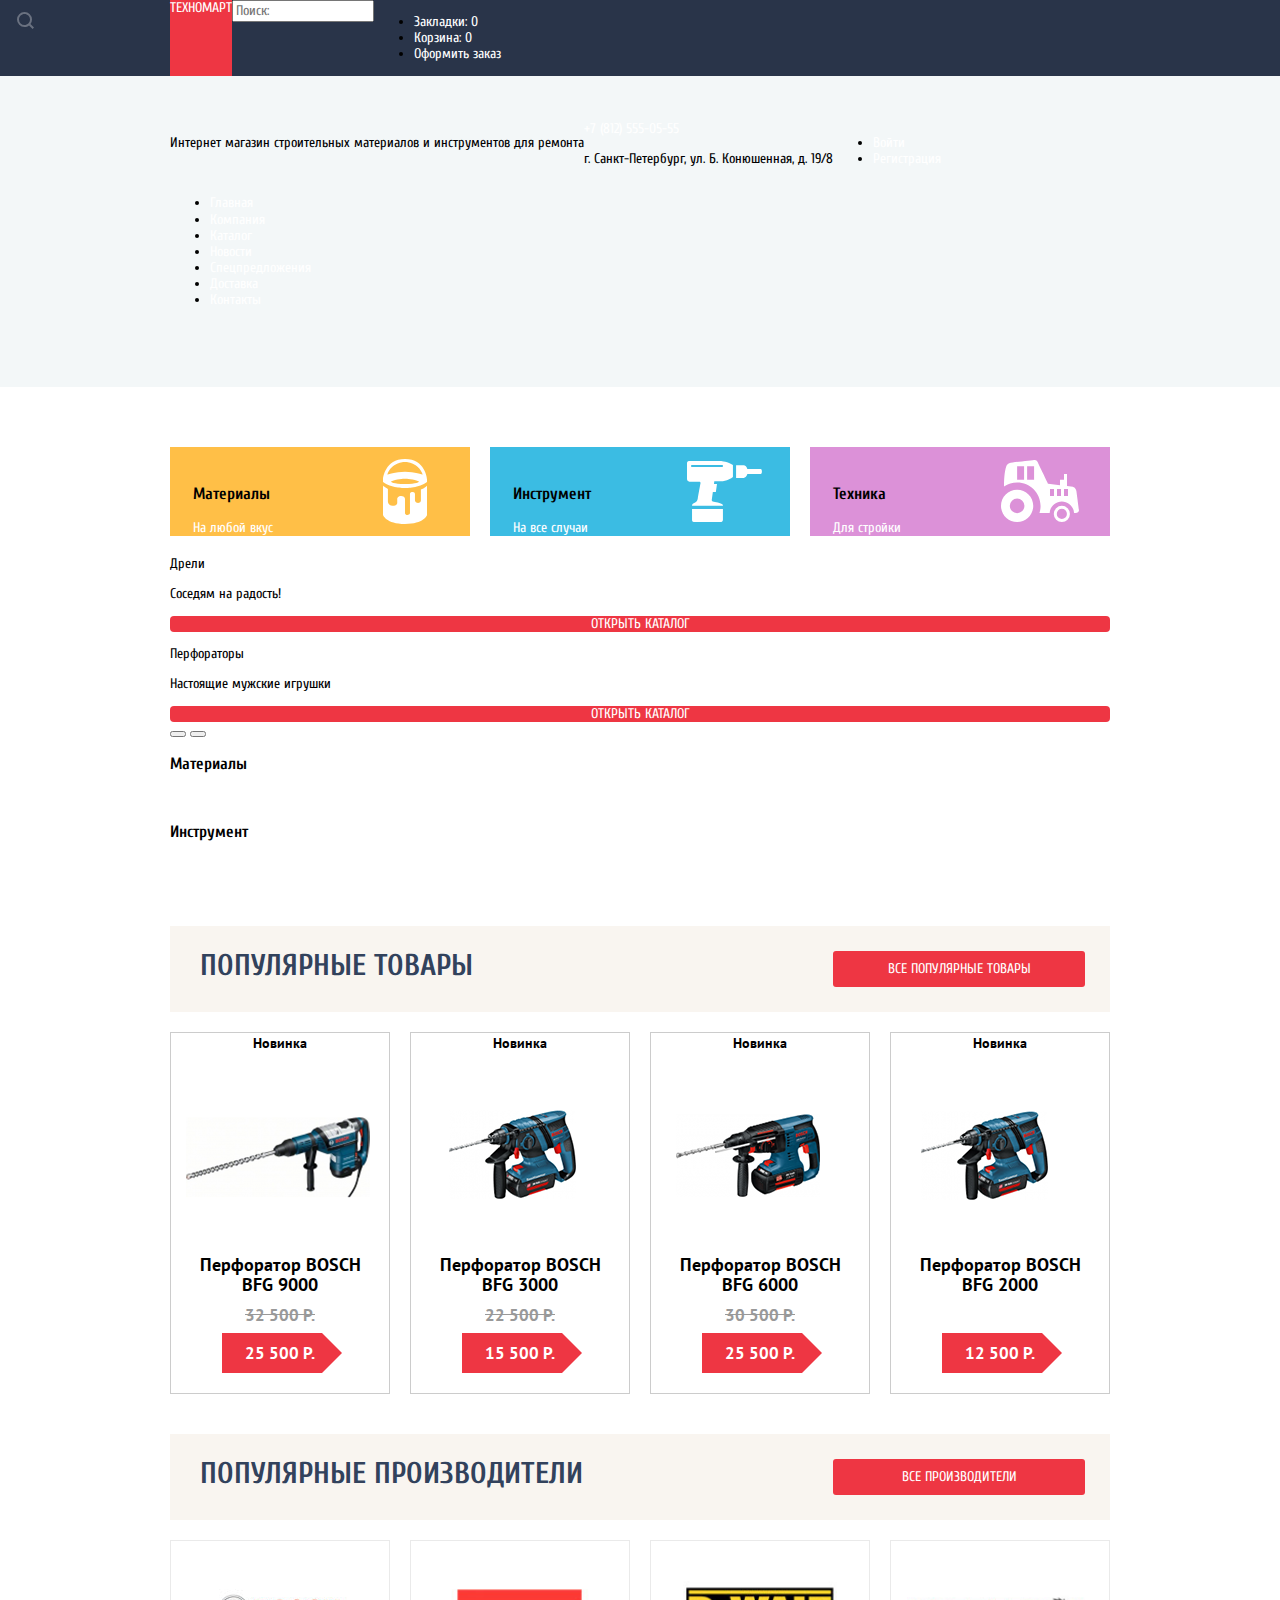
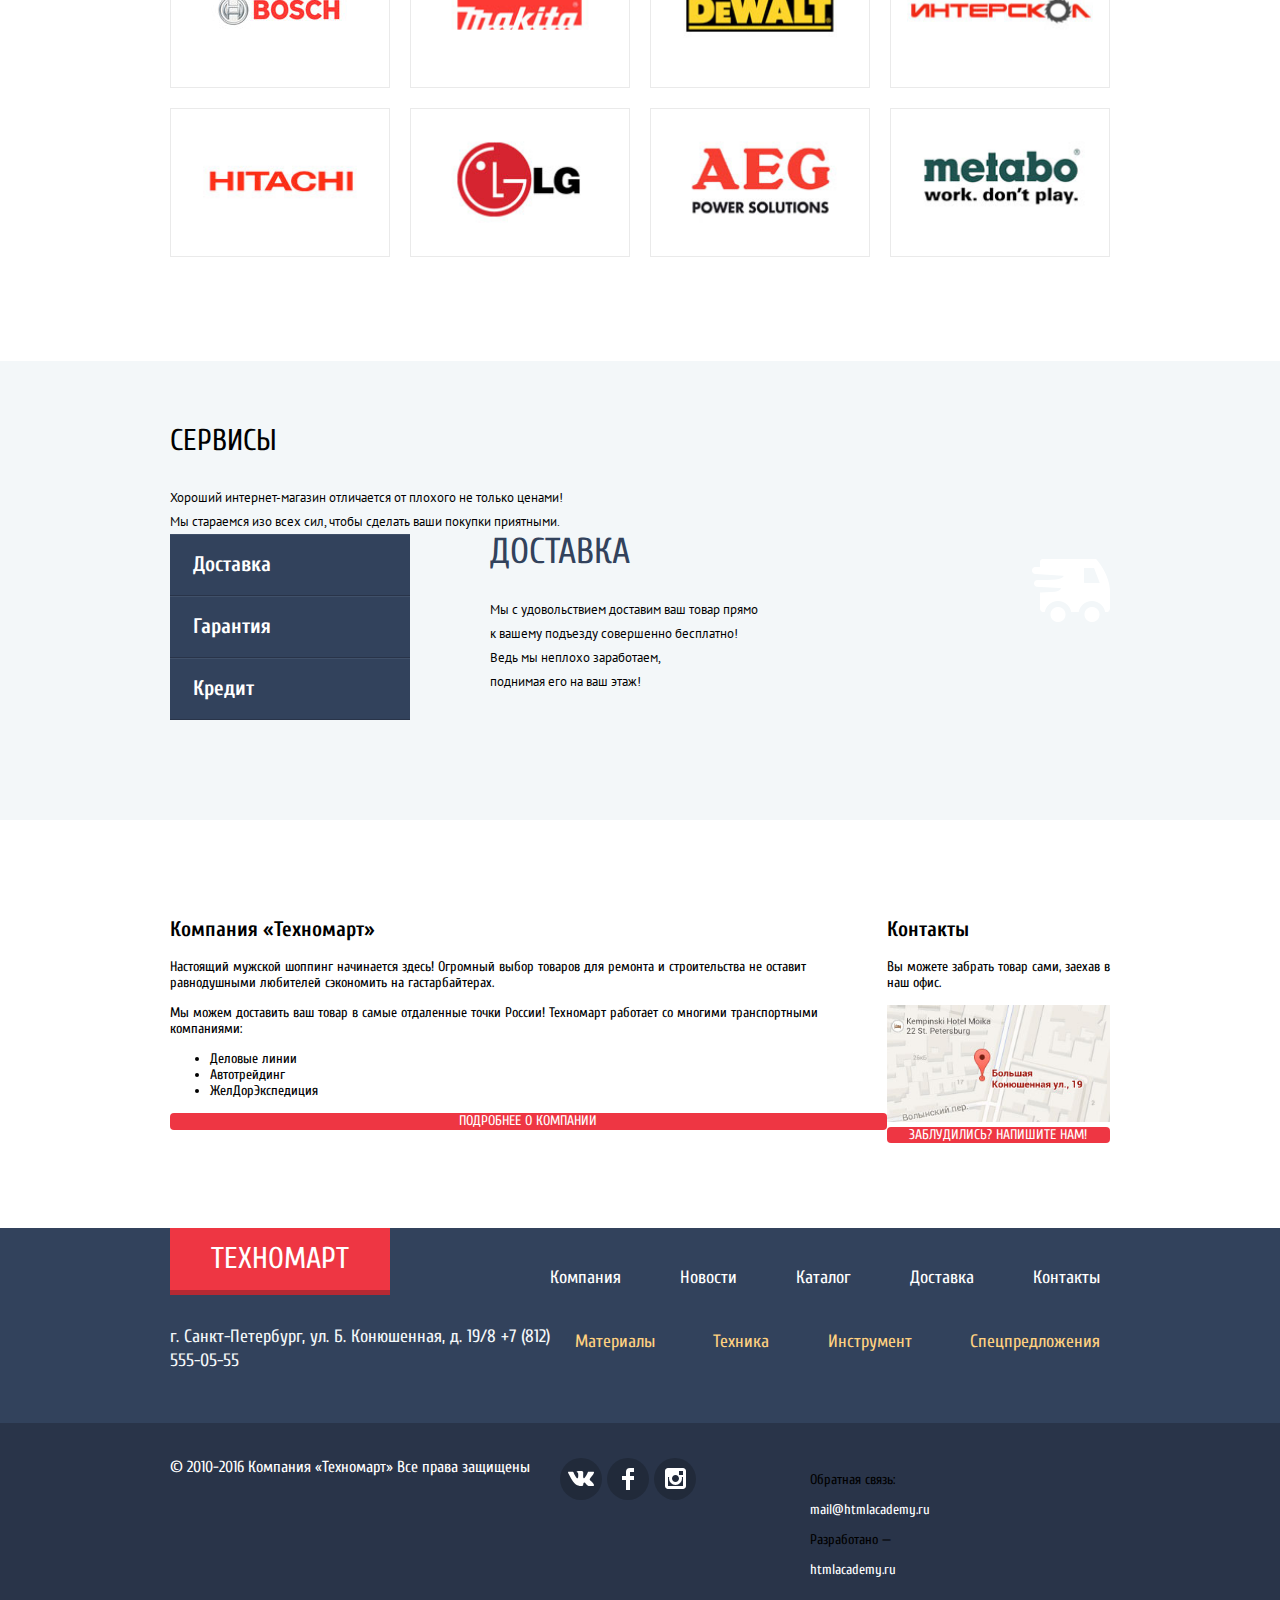
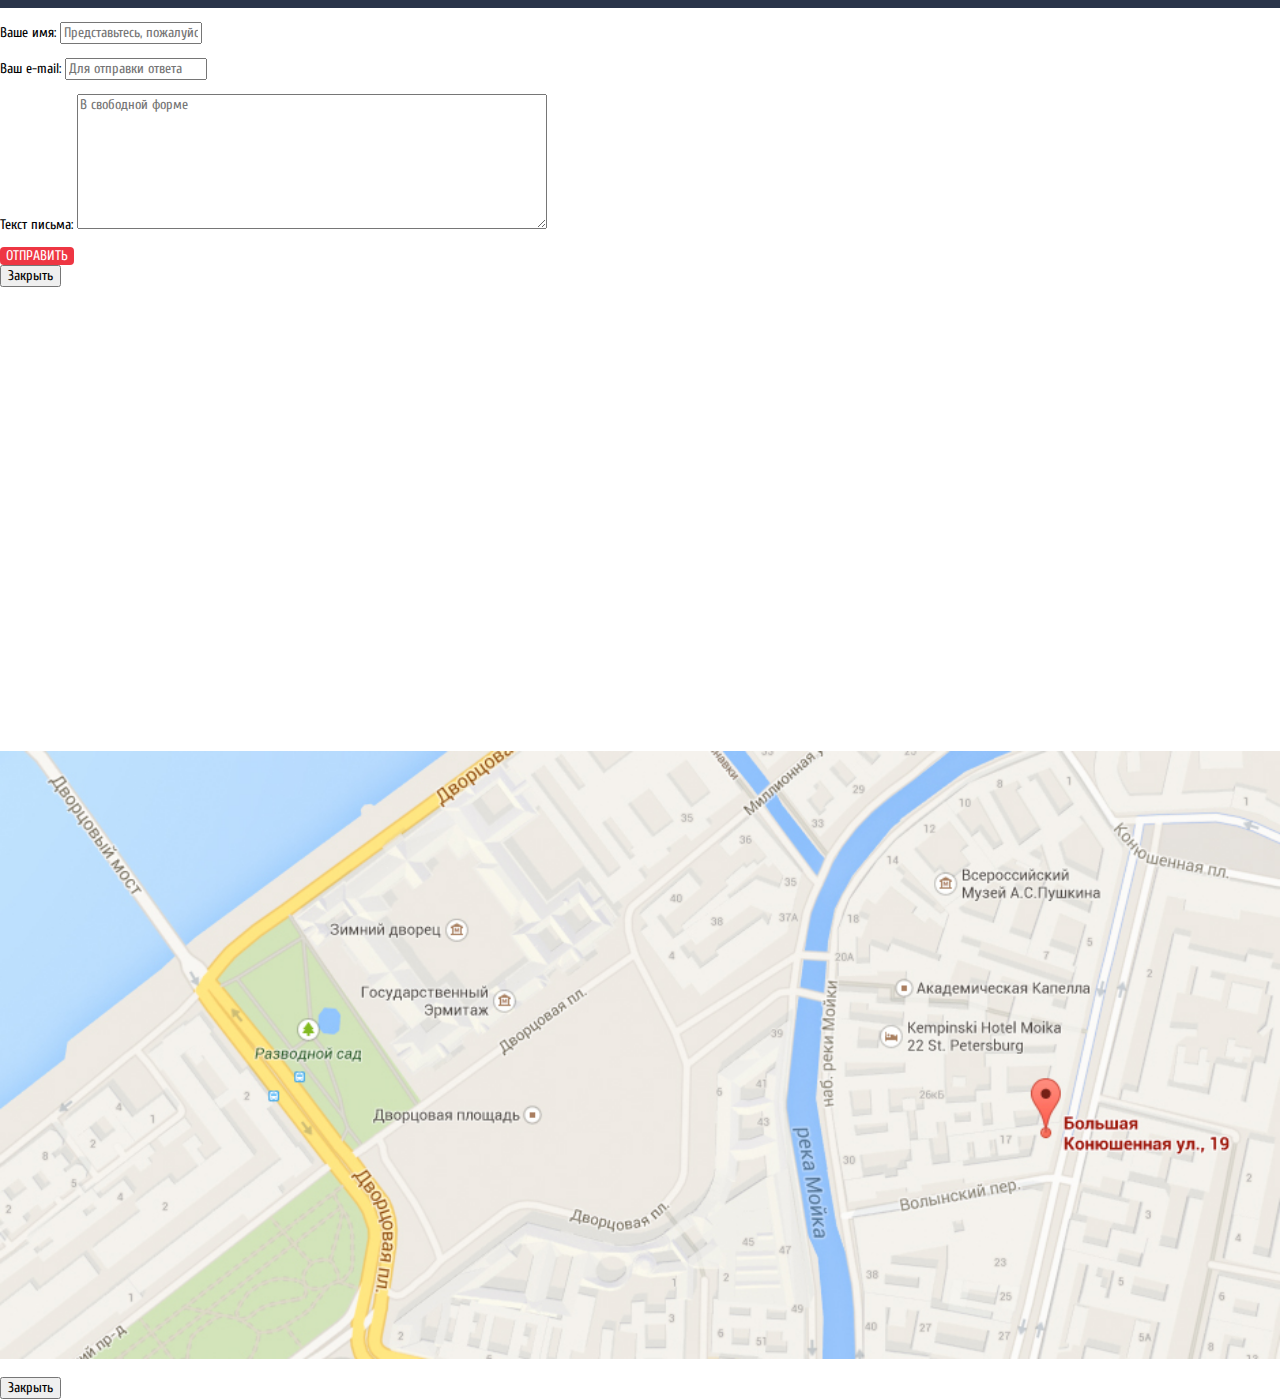
==== commit 163790f4: "Переделана главная страница" ====
--- a/index.html
+++ b/index.html
@@ -1,9 +1,9 @@
 <!DOCTYPE html>
-<html lang="en">
+<html lang="ru">
 <head>
   <meta charset="UTF-8">
-  <title>HTML Academy: Техномарт</title>
-  <link href="https://fonts.googleapis.com/css?family=Cuprum:400,700|PT+Sans:400,700&amp;subset=cyrillic" rel="stylesheet">
+  <title>Техномарт</title>
+  <link href="https://fonts.googleapis.com/css?family=Cuprum:400,700%7CPT+Sans:400,700&amp;subset=cyrillic" rel="stylesheet">
   <link rel="stylesheet" href="css/normalize.css">
   <link rel="stylesheet" href="css/style.css">
 </head>
@@ -11,19 +11,21 @@
   <header>
     <div class="topheader">
       <div class="container">
-        <a class="logo topheader__logo" href="index.html">Техномарт</a>
-        <form class="topheader__search" action="https://echo.htmlacademy.ru" method="get">
+        <a class="logo topheader-logo" href="index.html">
+          Техномарт
+        </a>
+        <form class="topheader-search" action="https://echo.htmlacademy.ru" method="post">
           <input type="search" name="search" id="topheader-search" placeholder="Поиск:">
           <span class="search-icon"></span>
         </form>
-        <ul class="topheader__list">
-          <li>
+        <ul class="topheader-list">
+          <li class="topheader-item">
             <a href="#">Закладки: 0</a>
           </li>
-          <li>
+          <li class="topheader-item">
             <a href="#">Корзина: 0</a>
           </li>
-          <li>
+          <li class="topheader-item">
             <a href="#">Оформить заказ</a>
           </li>
         </ul>
@@ -32,50 +34,48 @@
     <div class="bottomheader">
       <div class="container">
         <div class="infoheader">
-          <p class="infoheader__desc">
-            Интернет магазин<br>
-            строительных материалов<br>
-            и инструментов для ремонта
+          <p class="infoheader-description">
+            Интернет магазин строительных материалов и инструментов для ремонта
           </p>
-          <div class="infoheader__contacts">
-            <a class="infoheader__nummer" href="tel:+78125550555">
+          <div class="infoheader-contacts">
+            <a class="infoheader-nummer" href="#">
               +7 (812) 555-05-55
             </a>
-            <p class="infoheader__adress">
+            <p class="infoheader-adress">
               г. Санкт-Петербург, ул. Б. Конюшенная, д. 19/8
             </p>
           </div>
-          <ul class="infoheader__list">
-            <li>
+          <ul class="infoheader-list">
+            <li class="infoheader-item">
               <a href="#">Войти</a>
             </li>
-            <li>
+            <li class="infoheader-item">
               <a href="#">Регистрация</a>
             </li>
           </ul>
         </div>
-        <nav class="main-navigation">
+        <nav class="bottomheader-navigation">
           <ul>
             <li>
               <a href="index.html">Главная</a>
             </li>
             <li>
-              <a href="#">Компания</a>
+              <a href="company.html">Компания</a>
             </li>
             <li>
               <a href="catalog.html">Каталог</a>
             </li>
             <li>
-              <a href="#">Новости</a>
-            </li>
-            <li>
-              <a href="#">Спецпредложения</a>
-            </li>
-            <li>
-              <a href="#">Доставка</a>
-            </li>
-            <li>
-              <a href="#">Контакты</a>
+              <a href="news.html">Новости</a>
+            </li>
+            <li>
+              <a href="offers.html">Спецпредложения</a>
+            </li>
+            <li>
+              <a href="delivery.html">Доставка</a>
+            </li>
+            <li>
+              <a href="contacts.html">Контакты</a>
             </li>
           </ul>
         </nav>
@@ -85,64 +85,65 @@
   <main>
     <div class="container">
       <section class="category">
-        <h2 class="visually-hidden">Выбор категории товаров</h2>
+        <h2 class="visually-hidden">
+          Выбор категории товаров
+        </h2>
         <div class="topcategories">
-          <div class="category__item">
+          <div class="category-item">
             <h3>Материалы</h3>
             <a href="#">На любой вкус</a>
           </div>
-          <div class="category__item">
+          <div class="category-item">
             <h3>Инструмент</h3>
             <a href="#">На все случаи</a>
           </div>
-          <div class="category__item">
+          <div class="category-item">
             <h3>Техника</h3>
             <a href="#">Для стройки</a>
           </div>
         </div>
-        <div class="slider">
-          <input class="visually-hidden" type="radio" name="slider" id="slider-1" checked>
-          <input class="visually-hidden" type="radio" name="slider" id="slider-2">
-          <div class="slider-controls">
-            <label class="slider-controls-item-1" for="slider-1"><span class="visually-hidden">Первый</span></label>
-            <label class="slider-controls-item-2" for="slider-2"><span class="visually-hidden">Второй</span></label>
-          </div>
-          <div class="slider-indicator">
-              <label class="slider-indicator-item slider-indicator-1" for="slider-1"><span class="visually-hidden">Первый</span></label>
-              <label class="slider-indicator-item slider-indicator-2" for="slider-2"><span class="visually-hidden">Второй</span></label>
-          </div>
-          <ul class="slider-list">
-              <li class="slider-item">
-                <h3 class="slider-title">Дрели</h3>
-                <p class="slider-text">Соседям на радость!</p>
-                <a class="slider-btn" href="catalog.html">Открыть каталог</a>
-              </li>
-              <li class="slider-item">
-                <h3 class="slider-title">Перфораторы</h3>
-                <p class="slider-text">Настоящие мужские игрушки</p>
-                <a class="slider-btn" href="catalog.html">Открыть каталог</a>
-              </li>
-            </ul>
-        </div>
-        <div class="rightcategories">
-          <div class="category__item">
-            <h3>Скидки 50%</h3>
-            <a href="#">На 350 товаров</a>
-          </div>
-          <div class="category__item">
-            <h3>Доставка</h3>
-            <a href="#">Бесплатно</a>
+        <div class="bottomcategories">
+          <div class="promo-slider">
+            <div class="promo-slider-item promo-slider-drills promo-slider-active">
+              <p class="slider-caption">Дрели</p>
+              <p class="slider-slogan">Соседям на радость!</p>
+              <a class="btn" href="catalog.html">Открыть каталог</a>
+            </div>
+            <div class="promo-slider-item  promo-slider-perforators">
+              <p class="slider-caption">Перфораторы</p>
+              <p class="slider-slogan">Настоящие мужские игрушки</p>
+              <a class="btn" href="catalog.html">Открыть каталог</a>
+            </div>
+            <button class="promo-control promo-left-control" type="button"><span class="visually-hidden">Влево</span>
+            </button>
+            <button class="promo-control promo-right-control" type="button"><span class="visually-hidden">Вправо</span>
+            </button>
+          </div>
+          <div class="rightcategory">
+            <div class="category-item">
+              <h3>Материалы</h3>
+              <a href="#">На любой вкус</a>
+            </div>
+            <div class="category-item">
+              <h3>Инструмент</h3>
+              <a href="#">На все случаи</a>
+            </div>
           </div>
         </div>
       </section>
       <section class="goods">
         <div class="insert">
-          <h2 class="insert__title">Популярные товары</h2>
-          <button class="btn insert__btn" type="button" name="btn">Все популярные товары</button>
+          <h2 class="insert-title">
+            Популярные товары
+          </h2>
+          <button class="btn insert-btn" type="button" name="btn">Все популярные товары</button>
         </div>
         <ul class="catalog-list">
           <li class="catalog-item">
-            <div class="actions">
+            <div class="flag">
+              Новинка
+            </div>
+            <div class="catalog-actions">
               <a href="#" class="buy">Купить</a>
               <a href="#" class="bookmark">В закладки</a>
             </div>
@@ -154,7 +155,10 @@
               <div class="price">25 500 Р.</div>
               </li>
           <li class="catalog-item">
-            <div class="actions">
+            <div class="flag">
+              Новинка
+            </div>
+            <div class="catalog-actions">
               <a href="#" class="buy">Купить</a>
               <a href="#" class="bookmark">В закладки</a>
             </div>
@@ -166,7 +170,10 @@
             <div class="price">15 500 Р.</div>
           </li>
           <li class="catalog-item">
-            <div class="actions">
+            <div class="flag">
+              Новинка
+            </div>
+            <div class="catalog-actions">
               <a href="#" class="buy">Купить</a>
               <a href="#" class="bookmark">В закладки</a>
             </div>
@@ -178,7 +185,10 @@
             <div class="price">25 500 Р.</div>
             </li>
             <li class="catalog-item">
-            <div class="actions">
+            <div class="flag flag-new">
+              Новинка
+            </div>
+            <div class="catalog-actions">
               <a href="#" class="buy">Купить</a>
               <a href="#" class="bookmark">В закладки</a>
             </div>
@@ -192,143 +202,142 @@
         </ul>
       </section>
       <section class="manufacturs">
-           <div class="insert">
-             <h2 class="insert__title">Популярные производители</h2>
-             <button class="btn" type="button" name="btn">Все производители</button>
-           </div>
-           <ul class="manufacturs__list">
-             <li class="manufacturs__item">
-               <a class="manufacturs__act" href="#">
-                 <div class="manufacturs-image">
-                   <img src="img/man-bosch.jpg" alt="Bosch" width="216" height="141">
-                 </div>
-               </a>
-             </li>
-             <li class="manufacturs__item">
-               <a class="manufacturs__act" href="#">
-                 <img src="img/man-makita.jpg" alt="Makita" width="216" height="141">
-               </a>
-             </li>
-             <li class="manufacturs__item">
-               <a class="manufacturs__act" href="#">
-                 <img src="img/man-dewalt.jpg" alt="Dewalt" width="216" height="141">
-               </a>
-             </li>
-             <li class="manufacturs__item">
-               <a class="manufacturs__act" href="#">
-                 <img src="img/man-interscol.jpg" alt="Interscol" width="216" height="141">
-               </a>
-             </li>
-             <li class="manufacturs__item">
-               <a class="manufacturs__act" href="#">
-                 <img src="img/man-hitachi.jpg" alt="Hitachi" width="216" height="141">
-               </a>
-             </li>
-             <li class="manufacturs__item">
-               <a class="manufacturs__act" href="#">
-                 <img src="img/man-lg.jpg" alt="LG" width="216" height="141">
-               </a>
-             </li>
-             <li class="manufacturs__item">
-               <a class="manufacturs__act" href="#">
-                 <img src="img/man-aeg.jpg" alt="AEG" width="216" height="141">
-               </a>
-             </li>
-             <li class="manufacturs__item">
-               <a class="manufacturs__act" href="#">
-                 <img src="img/man-metabo.jpg" alt="Metabo" width="216" height="141">
-               </a>
-             </li>
-           </ul>
-         </section>
-       </div>
-         <section class="services">
-           <div class="container">
-             <h2>
-               Сервисы
-             </h2>
-             <p>
-               Хороший интернет-магазин отличается от плохого не только ценами!<br>
-               Мы стараемся изо всех сил, чтобы сделать ваши покупки приятными.
-             </p>
-           </div>
-           <section class="services-slider">
-                    <div class="services-slider-controls">
-                        <input class="services-toggle visually-hidden" type="radio" name="toggle" id="delivery" checked>
-                        <label for="delivery">Доставка</label>
-                        <input class="services-toggle visually-hidden" type="radio" name="toggle" id="waranty">
-                        <label for="waranty">Гарантия</label>
-                        <input class="services-toggle visually-hidden" type="radio" name="toggle" id="credit">
-                        <label for="credit">Кредит</label>
-                    </div>
-                    <div class="services-slider-item services-slider-delivery services-slider-active">
-                        <h3>Доставка</h3>
-                        <p>Мы с удовольствием доставим ваш товар прямо<br> к вашему подъезду совершенно бесплатно! Ведь мы неплохо заработаем,<br> поднимая его на ваш этаж!</p>
-                    </div>
-                    <div class="services-slider-item services-slider-waranty">
-                        <h3>Гарантия</h3>
-                        <p>Если купленный у нас товар поломается или заискрит,<br> а также в случае пожара, спровоцированного его возгаранием, вы всегда можете быть уверены в нашей гарантии. Мы обменяем сгоревший товар на новый.<br> Дом уж восстановите как-нибудь сами.</p>
-                    </div>
-                    <div class="services-slider-item services-slider-credit">
-                        <h3>Кредит</h3>
-                        <p>Залезть в долговую яму стало проще!<br> Кредитные консультанты придут вам на помощь.</p>
-                        <a href="#" class="btn">Отправить заявку</a>
-                    </div>
-                </section>
-         </section>
-         <section class="info">
-           <div class="container">
-             <div class="info__company">
-               <h2 class="info__title">Компания «Техномарт»</h2>
-               <p>
-                 Настоящий мужской шоппинг начинается здесь! Огромный выбор товаров для ремонта и строительства не оставит равнодушными любителей сэкономить на гастарбайтерах.
-               </p>
-               <p>
-                 Мы можем доставить ваш товар в самые отдаленные точки России!
-                 Техномарт работает со многими транспортными компаниями:
-               </p>
-               <ul class="info__list">
-                 <li>
-                   <span>Деловые линии</span>
-                 </li>
-                 <li>
-                   <span>Автотрейдинг</span>
-                 </li>
-                 <li>
-                  <span>ЖелДорЭкспедиция</span>
-                 </li>
-               </ul>
-               <a class="btn info__btn" href="#">Подробнее о компании</a>
-             </div>
-             <div class="info__contacts">
-               <h2 class="info__title">
-                 Контакты
-               </h2>
-               <p>
-                 Вы можете забрать товар сами,
-     заехав в наш офис.
-               </p>
-               <a href="https://www.google.com.ua/maps" class="info__map">
-                 <img src="img/map.png" alt="Адрес компании Техномарт Большая Конюшенная улица 19" width="300" height="158">
-               </a>
-               <div class="modal-map">
-                 <button class="modal-writing__close-btn" type="button" aria-label="Закрыть окно"></button>
+        <div class="insert">
+          <h2 class="insert__title">Популярные производители</h2>
+          <button class="btn" type="button" name="btn">Все производители</button>
+        </div>
+        <ul class="manufacturs__list">
+           <li class="manufacturs__item">
+             <a class="manufacturs__act" href="#">
+               <div class="manufacturs-image">
+                 <img src="img/man-bosch.jpg" alt="Bosch" width="216" height="141">
                </div>
-               <a class="writing-act btn" href="#open-modal-write">
-                 Заблудились? Напишите нам!
-               </a>
-             </div>
-           </div>
-         </section>
+             </a>
+           </li>
+           <li class="manufacturs__item">
+             <a class="manufacturs__act" href="#">
+               <img src="img/man-makita.jpg" alt="Makita" width="216" height="141">
+             </a>
+           </li>
+           <li class="manufacturs__item">
+             <a class="manufacturs__act" href="#">
+               <img src="img/man-dewalt.jpg" alt="Dewalt" width="216" height="141">
+             </a>
+           </li>
+           <li class="manufacturs__item">
+             <a class="manufacturs__act" href="#">
+               <img src="img/man-interscol.jpg" alt="Interscol" width="216" height="141">
+             </a>
+           </li>
+           <li class="manufacturs__item">
+             <a class="manufacturs__act" href="#">
+               <img src="img/man-hitachi.jpg" alt="Hitachi" width="216" height="141">
+             </a>
+           </li>
+           <li class="manufacturs__item">
+             <a class="manufacturs__act" href="#">
+               <img src="img/man-lg.jpg" alt="LG" width="216" height="141">
+             </a>
+           </li>
+           <li class="manufacturs__item">
+             <a class="manufacturs__act" href="#">
+               <img src="img/man-aeg.jpg" alt="AEG" width="216" height="141">
+             </a>
+           </li>
+           <li class="manufacturs__item">
+             <a class="manufacturs__act" href="#">
+               <img src="img/man-metabo.jpg" alt="Metabo" width="216" height="141">
+             </a>
+           </li>
+         </ul>
+       </section>
     </div>
+    <section class="services">
+      <div class="container services-container">
+        <h2>
+          Сервисы
+        </h2>
+        <p>
+          Хороший интернет-магазин отличается от плохого не только ценами!
+        </p>
+        <p>
+          Мы стараемся изо всех сил, чтобы сделать ваши покупки приятными.
+        </p>
+        <div class="services-slider">
+          <div class="services-slider-controls">
+            <input class="services-toogle visually-hidden" type="radio" name="toggle" id="delivery" checked>
+            <label for="delivery">Доставка</label>
+            <input class="services-toogle visually-hidden" type="radio" name="toggle" id="garanty">
+            <label for="garanty">Гарантия</label>
+            <input class="services-toogle visually-hidden" type="radio" name="toggle" id="credit">
+            <label for="credit">Кредит</label>
+          </div>
+          <div class="services-slider-item services-slider-delivery services-slider-active">
+            <h3>Доставка</h3>
+            <p>Мы с удовольствием доставим ваш товар прямо<br> к вашему подъезду совершенно бесплатно! Ведь мы неплохо заработаем,<br> поднимая его на ваш этаж!</p>
+          </div>
+          <div class="services-slider-item services-slider-garanty ">
+            <h3>Гарантия</h3>
+            <p>Если купленный у нас товар поломается или заискрит,<br> а также в случае пожара, спровоцированного его возгаранием, вы всегда можете быть уверены в нашей гарантии. Мы обменяем сгоревший товар на новый.<br> Дом уж восстановите как-нибудь сами.</p>
+          </div>
+          <div class="services-slider-item services-slider-credit ">
+            <h3>Кредит</h3>
+            <p>Залезть в долговую яму стало проще!<br> Кредитные консультанты придут вам на помощь.</p>
+             <a href="#" class="btn">Отправить заявку</a>
+          </div>
+        </div>
+      </div>
+    </section>
+    <section class="info">
+      <div class="container">
+        <div class="info-company">
+          <h2 class="info-title">Компания «Техномарт»</h2>
+          <p>
+            Настоящий мужской шоппинг начинается здесь! Огромный выбор товаров для ремонта и строительства не оставит равнодушными любителей сэкономить на гастарбайтерах.
+          </p>
+          <p>
+            Мы можем доставить ваш товар в самые отдаленные точки России!
+            Техномарт работает со многими транспортными компаниями:
+          </p>
+          <ul class="info-list">
+            <li class="info-list-item">
+              <span>Деловые линии</span>
+            </li>
+            <li class="info-list-item">
+              <span>Автотрейдинг</span>
+            </li>
+            <li class="info-list-item">
+             <span>ЖелДорЭкспедиция</span>
+            </li>
+          </ul>
+          <a class="btn info__btn" href="#">Подробнее о компании</a>
+        </div>
+        <div class="info-contacts">
+          <h2 class="info-title">
+            Контакты
+          </h2>
+          <p>
+            Вы можете забрать товар сами,
+заехав в наш офис.
+          </p>
+          <a class="info-map info-contacts-map" href="map.html">
+            <img src="img/map.png" alt="Адрес компании Техномарт Большая Конюшенная улица 19" width="300" height="158">
+          </a>
+
+          <a class="writing-acts btn" href="#open-modal-write">
+            Заблудились? Напишите нам!
+          </a>
+        </div>
+      </div>
+    </section>
   </main>
   <footer>
     <div class="topfooter">
       <div class="container">
         <div class="topfooter__adress">
-          <a class="logo footer-logo" href="#">Техномарт</a>
+          <a class="logo footer-logo" href="index.html">Техномарт</a>
             <p>
-                г. Санкт-Петербург, ул. Б. Конюшенная, д. 19/8<br>
+                г. Санкт-Петербург, ул. Б. Конюшенная, д. 19/8
          +7 (812) 555-05-55
             </p>
         </div>
@@ -352,35 +361,68 @@
     <div class="bottomfooter">
       <div class="container">
         <p class="bottomfooter__desk">
-          © 2010-2016 Компания «Техномарт»<br>
+          © 2010-2016 Компания «Техномарт»
        Все права защищены
         </p>
         <div class="bottomfooter__socnetwork">
-            <ul>
-              <li>
+            <ul class="socnetwork-list">
+              <li class="socnetwork-item">
                 <a href="#">В контакте</a>
               </li>
-              <li>
+              <li class="socnetwork-item">
                 <a href="#">Фейсбук</a>
               </li>
-              <li>
+              <li class="socnetwork-item">
                 <a href="#">Инстаграм</a>
               </li>
             </ul>
         </div>
-        <div class="bottomfooter__contacts">
-          <p>
-            Обратная связь:<br>
-            <span>mail@htmlacademy.ru</span>
-          </p>
-          <p>
-            Разработано —<br>
-            <span>htmlacademy.ru</span>
-          </p>
+        <div class="bottomfooter-contacts">
+          <div class="bottomfooter-item bottomfooter-feedback">
+            <p>Обратная связь:</p>
+            <a href="mail@htmlacademy.ru">mail@htmlacademy.ru</a>
+          </div>
+          <div class="bottomfooter-item bottomfooter-development">
+            <p>Разработано —</p>
+            <a href="https://htmlacademy.ru/intensive/htmlcss">htmlacademy.ru</a>
+          </div>
         </div>
       </div>
     </div>
   </footer>
 
+  <section class="modal modal-writing">
+    <h2 class="visually-hidden">Заполните информацию о себе</h2>
+    <form class="writing-form" action="https://echo.htmlacademy.ru" method="post">
+      <div class="modal-user-info">
+        <p>
+          <label for="user-name">Ваше имя:</label>
+          <input type="text" name="login" id="user-name" placeholder="Представьтесь, пожалуйста">
+        </p>
+        <p>
+          <label for="user-email">Ваш e-mail:</label>
+          <input type="text" name="email" id="user-email" placeholder="Для отправки ответа">
+        </p>
+      </div>
+      <p>
+        <label for="user-letter">Текст письма:</label>
+        <textarea id="user-letter" rows="8" cols="71" placeholder="В свободной форме"></textarea>
+      </p>
+      <div class="modal-button">
+        <button class="btn" type="submit">Отправить</button>
+      </div>
+    </form>
+    <button class="modal-close" type="button">Закрыть</button>
+  </section>
+
+  <section class="modal modal-map">
+    <h2 class="visually-hidden">Как до нас добраться</h2>
+    <iframe src="https://www.google.com/maps/embed?pb=!1m18!1m12!1m3!1d1998.5991043651609!2d30.320894615851945!3d59.93879418187622!2m3!1f0!2f0!3f0!3m2!1i1024!2i768!4f13.1!3m3!1m2!1s0x4696310fca5ba729%3A0xea9c53d4493c879f!2z0JHQvtC70YzRiNCw0Y8g0JrQvtC90Y7RiNC10L3QvdCw0Y8g0YPQuy4sIDE5LCDQodCw0L3QutGCLdCf0LXRgtC10YDQsdGD0YDQsywg0KDQvtGB0YHQuNGPLCAxOTExODY!5e0!3m2!1sru!2sua!4v1525430865194" width="940" height="446" frameborder="0" style="border:0" allowfullscreen></iframe>
+    <p><img src="img/big-map.jpg" width="940" height="446" alt="Офис компании по улице Конюшенная 19, Санкт-Петербург"></p>
+    <button class="modal-close" type="button">Закрыть</button>
+  </section>
+  <script src="js/script.js">
+
+  </script>
 </body>
 </html>
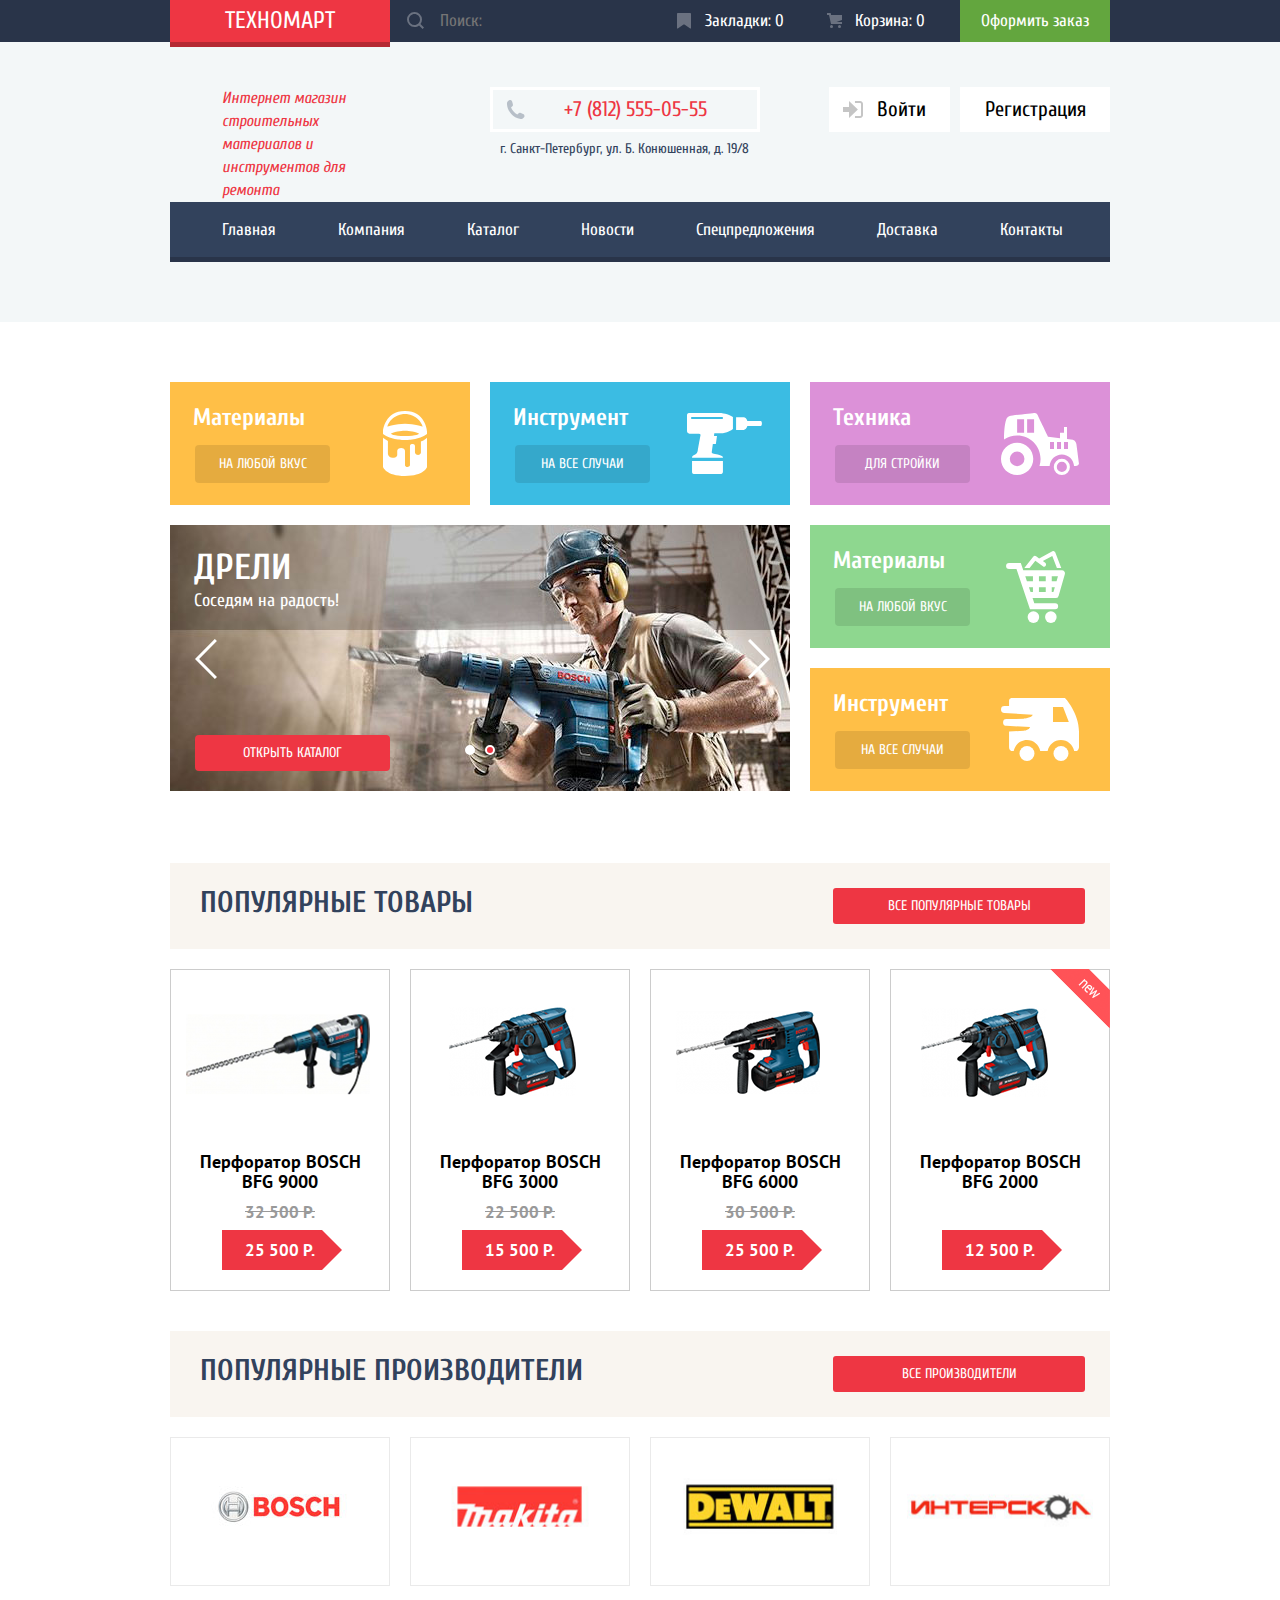
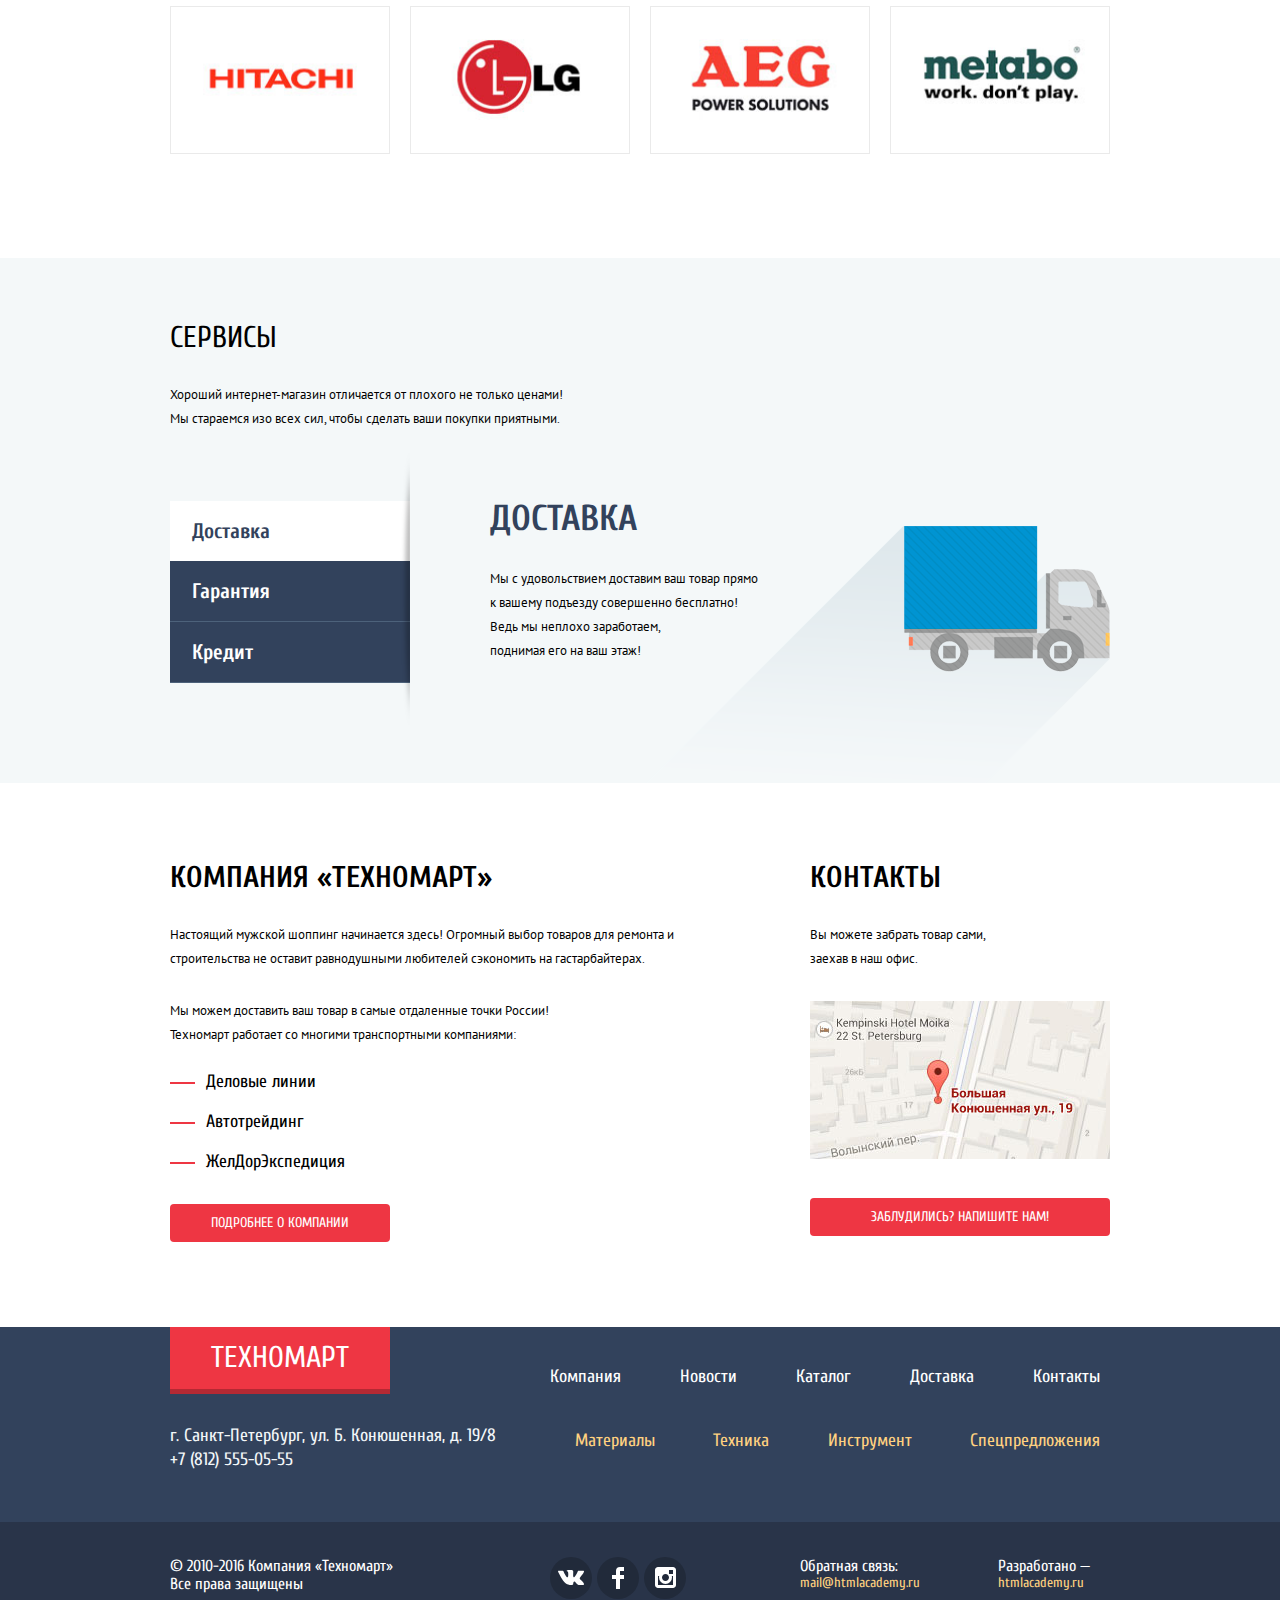
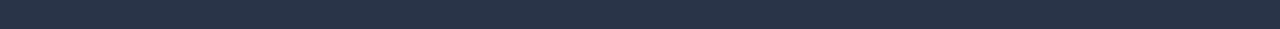
==== commit b6091ca1: "минифицирован css" ====
--- a/index.html
+++ b/index.html
@@ -5,7 +5,7 @@
   <title>Техномарт</title>
   <link href="https://fonts.googleapis.com/css?family=Cuprum:400,700%7CPT+Sans:400,700&amp;subset=cyrillic" rel="stylesheet">
   <link rel="stylesheet" href="css/normalize.css">
-  <link rel="stylesheet" href="css/style.css">
+  <link rel="stylesheet" href="css/style.min.css">
 </head>
 <body>
   <header>
@@ -417,11 +417,11 @@
 
   <section class="modal modal-map">
     <h2 class="visually-hidden">Как до нас добраться</h2>
-    <iframe src="https://www.google.com/maps/embed?pb=!1m18!1m12!1m3!1d1998.5991043651609!2d30.320894615851945!3d59.93879418187622!2m3!1f0!2f0!3f0!3m2!1i1024!2i768!4f13.1!3m3!1m2!1s0x4696310fca5ba729%3A0xea9c53d4493c879f!2z0JHQvtC70YzRiNCw0Y8g0JrQvtC90Y7RiNC10L3QvdCw0Y8g0YPQuy4sIDE5LCDQodCw0L3QutGCLdCf0LXRgtC10YDQsdGD0YDQsywg0KDQvtGB0YHQuNGPLCAxOTExODY!5e0!3m2!1sru!2sua!4v1525430865194" width="940" height="446" frameborder="0" style="border:0" allowfullscreen></iframe>
+    <iframe src="https://www.google.com/maps/embed?pb=!1m18!1m12!1m3!1d1998.5991043651609!2d30.320894615851945!3d59.93879418187622!2m3!1f0!2f0!3f0!3m2!1i1024!2i768!4f13.1!3m3!1m2!1s0x4696310fca5ba729%3A0xea9c53d4493c879f!2z0JHQvtC70YzRiNCw0Y8g0JrQvtC90Y7RiNC10L3QvdCw0Y8g0YPQuy4sIDE5LCDQodCw0L3QutGCLdCf0LXRgtC10YDQsdGD0YDQsywg0KDQvtGB0YHQuNGPLCAxOTExODY!5e0!3m2!1sru!2sua!4v1525430865194" width="940" height="446" style="border:0" allowfullscreen></iframe>
     <p><img src="img/big-map.jpg" width="940" height="446" alt="Офис компании по улице Конюшенная 19, Санкт-Петербург"></p>
     <button class="modal-close" type="button">Закрыть</button>
   </section>
-  <script src="js/script.js">
+  <script src="js/script.min.js">
 
   </script>
 </body>
--- a/css/style.min.css
+++ b/css/style.min.css
@@ -0,0 +1 @@
+.breadcrumbs,.btn,.catalog-actions .bookmark,.catalog-actions .buy,.category-item>a,.filter-item legend,.footer-logo,.info-title,.insert h2,.logo,.price-controls label,.promo-slider .slider-caption,.services-container>h2{text-transform:uppercase}*,::after,::before{box-sizing:inherit}html{box-sizing:border-box}.content-box-component{box-sizing:content-box}img{width:100%;height:auto}.visually-hidden:not(:focus):not(:active),input[type=checkbox].visually-hidden,input[type=radio].visually-hidden{position:absolute;width:1px;height:1px;margin:-1px;border:0;padding:0;white-space:nowrap;clip-path:inset(100%);clip:rect(0 0 0 0);overflow:hidden}body{margin:0;padding:0;font-family:Cuprum,Arial,sans-serif;font-weight:400;background-color:#fff;font-size:14px}.container{width:960px;margin:0 auto;padding:0 10px}a{text-decoration:none;color:#fff}header{background-color:#f3f7f8}.topheader{min-height:42px;background-color:#293449}.logo{background-color:#ee3643}.logo:hover{background-color:#ca2c37;box-shadow:0 5px 0 0 #9a212a}.logo:active{background-color:#ba2732;box-shadow:0 5px 0 0 #8e1e26}.topheader-logo{font-size:24px;line-height:24px;display:block;padding-top:9px;padding-bottom:9px;width:220px;text-align:center;box-shadow:0 5px 0 0 #b52933}.topheader-search{width:270px;position:relative}.topheader-search input{background-color:#293449;width:100%;font-size:17px;line-height:18px;padding-top:9px;padding-bottom:9px;border:none;padding-left:50px;color:#fff;min-height:42px}.topheader-search input:hover{background-color:#212a3a}.topheader-search input:focus{background-color:#fff;outline:0;color:#000}.topheader-search input:hover+.search-icon{opacity:1}.topheader-search input:active+.search-icon{opacity:.5}.topheader-search input:focus+.search-icon{background-image:url(../img/icon-search-red.png);opacity:1}.search-icon{display:block;position:absolute;width:17px;height:17px;background-image:url(../img/icon-search.svg);background-repeat:no-repeat;background-position:0 0;top:12px;left:17px;opacity:.3}.topheader-list{list-style:none;padding:0;margin:0;width:450px;display:flex}.topheader-list li{width:150px}.topheader-item a{font-size:17px;line-height:18px;color:#fff;display:block;width:150px;padding-top:12px;padding-bottom:12px;padding-left:45px;background-color:#293449;position:relative}.infoheader,.topheader .container{display:flex}.topheader-item:last-child a{padding-left:0;text-align:center;background-color:#63a63e;position:static}.topheader-item:first-child a::before,.topheader-item:nth-child(2) a::before{left:17px;top:13px;position:absolute;background-repeat:no-repeat;background-position:0 0;content:""}.topheader-item a:hover{background-color:#212a3a}.topheader-item a:active{background-color:#161d29}.topheader-item:last-child a:hover{background-color:#5fbb2d}.topheader-item:last-child a:active{background-color:#518534}.topheader-item:first-child a::before{width:14px;height:16px;opacity:.3;background-image:url(../img/icon-bookmark.svg)}.topheader-item:first-child a:hover::before{opacity:1}.topheader-item:first-child a:active::before,.topheader-item:first-child a:focus::before{opacity:.5}.topheader-item:nth-child(2) a::before{width:15px;height:15px;opacity:.3;background-image:url(../img/icon-cart.svg)}.topheader-item:nth-child(2) a:hover::before{opacity:1}.topheader-item:nth-child(2) a:active::before{opacity:.5}.catalog-actions .bookmark:active,.catalog-actions .buy::before{opacity:.3}.bottomheader{padding-bottom:65px}.infoheader{padding-top:45px}.infoheader-description{width:228px;padding:0 0 0 52px;margin:0 92px 0 0;font-size:16px;line-height:23px;font-style:italic;color:#ee3643}.infoheader-contacts{width:300px;margin-right:20px;margin-bottom:40px}.infoheader-nummer{display:block;width:270px;border:3px solid #fff;font-size:21px;line-height:21px;color:#ee3643;padding-top:9px;padding-bottom:9px;padding-left:71px;position:relative;margin-bottom:5px}.infoheader-nummer::before{content:"";width:19px;height:19px;left:13px;top:10px;position:absolute;background-image:url(../img/icon-phone.svg);background-repeat:no-repeat;background-position:0 0}.infoheader-item:first-child a,.infoheader-item:first-child a:active,.infoheader-item:first-child a:hover{background-position:14px 14px;background-repeat:no-repeat}.infoheader-adress{padding:0 0 0 10px;margin:0;font-size:14px;line-height:24px;color:#32425c}.infoheader-list{margin:0;padding:0 0 0 19px;list-style:none;width:300px;display:flex}.infoheader-item{width:121px;margin-right:10px}.infoheader-item:last-child{width:150px;margin-right:0}.infoheader-item a{width:121px;display:block;font-size:21px;line-height:21px;color:#000;background-color:#fff;padding-top:12px;padding-bottom:12px;text-align:left;padding-left:48px}.btn,.catalog-item,.category-item>a,.footer-logo,.insert button,.pagination-item a,.price-controls input,.writing-acts{text-align:center}.infoheader-item a:hover{color:#ee3643}.infoheader-item:last-child a{width:150px;text-align:center;padding-left:0}.infoheader-item:first-child a{background-image:url(../img/icon-login.svg)}.infoheader-item:first-child a:hover{background-image:url(../img/icon-login-hover.png)}.infoheader-item:first-child a:active{background-image:url(../img/icon-login.svg);color:rgba(0,0,0,.3)}.bottomheader-navigation{background-color:#32425c;padding-left:21px;padding-right:24px;box-shadow:0 5px #293449}.bottomheader-navigation ul{list-style:none;padding:0;margin:0;display:flex;justify-content:space-between}.bottomheader-navigation a{color:#fff;font-size:17px;line-height:17px;display:block;padding:19px 31px}.bottomheader-navigation a:hover{background-color:#293449}.bottomheader-navigation a:active{background-color:#1d2739;color:rgba(255,255,255,.5)}.category{padding-top:60px;margin-bottom:52px}.topcategories{display:flex;margin-bottom:20px}.topcategories>div{margin-right:20px;width:300px;background-color:#ffbf47;padding-top:21px;padding-left:23px}.topcategories>div:last-child{margin-right:0;background-color:#dc91d8;background-image:url(../img/icon-3.svg);background-repeat:no-repeat;background-position:191px 50%}.category-item>h3{padding:0;margin:0 0 12px;font-size:24px;line-height:30px;color:#fff}.category-item>a{display:block;width:135px;border-radius:4px;font-size:14px;line-height:18px;padding-top:10px;padding-bottom:10px;background-color:rgba(0,0,0,.1);margin-left:2px;margin-bottom:22px}.category-item>a:hover{background-color:rgba(0,0,0,.2)}.category-item>a:active{background-color:rgba(0,0,0,.3)}.topcategories>div:nth-child(2){background-color:#3bbce3;background-image:url(../img/icon-2.svg);background-repeat:no-repeat;background-position:197px 50%}.topcategories>div:first-child{background-image:url(../img/icon-1.svg);background-repeat:no-repeat;background-position:213px 50%}.promo-slider{width:620px;height:266px;margin-right:20px}.promo-slider-item{position:relative;display:none;width:620px;min-height:266px}.promo-slider-active{display:block}.promo-slider-item::after,.promo-slider-item::before{content:"";position:absolute;bottom:36px;left:295px;width:10px;height:10px;background-color:#fff;border:2px solid #fff;border-radius:50%}.promo-slider-item::after{left:315px}.promo-slider-drills::after,.promo-slider-perforators::before{background-color:#ee3643}.promo-slider-drills,.promo-slider-perforators{background-color:#685c53;background-repeat:no-repeat}.promo-slider p{margin:0;padding:0}p.slider-caption,p.slider-slogan{padding-left:24px}p.slider-caption{padding-top:25px;margin-bottom:3px}.promo-slider .slider-caption{font-weight:700;font-size:36px;line-height:36px;color:#fff}.promo-slider .slider-slogan{margin-bottom:122px;font-weight:400;font-size:18px;line-height:24px;color:#fff}.promo-slider-perforators .slider-slogan{font-family:"PT Sans",Arial,sans-serif}.promo-slider-drills{background-image:url(../img/slider-1.jpg)}.promo-slider-perforators{background-image:url(../img/slider-2.jpg)}.promo-slider .btn{width:195px;margin-left:25px;display:block;padding-top:10px;padding-bottom:10px}.bottomcategories,.catalog-list,.insert{display:flex}.promo-slider{position:relative}.promo-control{position:absolute;width:22px;height:40px;margin:0;padding:0;background:0;border:0;cursor:pointer}.rightcategories>div:first-child,.rightcategories>div:last-child,.rightcategory div{width:300px;padding-top:21px;padding-left:23px}.promo-control.promo-left-control{top:114px;left:25px;background:url(../img/icon-left.svg) no-repeat}.promo-control.promo-right-control{top:114px;right:20px;background:url(../img/icon-right.svg) no-repeat}.rightcategory div{background-color:#ffbf47;margin-bottom:20px;padding-bottom:22px}.rightcategory a{margin-bottom:0}.rightcategory div:first-of-type{background-color:#8ed78f;background-image:url(../img/icon-4.svg);background-repeat:no-repeat;background-position:196px 50%}.rightcategory div:last-of-type{background-image:url(../img/icon-5.svg);background-repeat:no-repeat;background-position:191px 50%}.rightcategories{display:flex;flex-direction:row;flex-wrap:wrap;margin-bottom:20px}.rightcategories>div:first-child{background-color:#8ed78f}.rightcategories>div:last-child{background-color:#ffc047;margin-bottom:0}.btn{font:inherit;color:#fff;border:none}.btn:hover{background-color:#ca2c37}.btn:active{background-color:#ba2732}.insert{background-color:#f9f5f0;margin-bottom:20px;padding:25px 25px 25px 30px;justify-content:space-between}.catalog-list,.site-navigation{justify-content:space-between;list-style:none}.insert h2{font-size:30px;color:#32425c;line-height:30px;padding:0;margin:0}.insert button{font:inherit;padding-top:10px;padding-bottom:10px;width:252px;border-radius:3px}.catalog-list{font-family:"PT Sans",Arial,sans-serif;margin:0 0 20px;padding:0;flex-wrap:wrap}.catalog-item{font-weight:700;line-height:20px;position:relative;display:block;width:220px;vertical-align:top;margin-bottom:20px;border:1px solid #ccc}.catalog-item:hover{box-shadow:0 10px 25px rgba(41,52,73,.5);border:1px solid #fff}.catalog-item:last-child{margin-right:0}.catalog-item .flag{position:absolute;top:-1px;right:-1px;width:60px;height:60px;text-indent:-1000px;overflow:hidden;z-index:20;background:url(../img/new-flag.png) no-repeat;display:none}.catalog-item .flag-new{display:block}.catalog-actions{position:absolute;z-index:10;top:0;left:0;width:218px;height:88px;padding:40px 0;background-color:#fff}.catalog-actions .bookmark,.catalog-actions .buy{font-family:Cuprum,Arial,sans-serif;font-size:14px;font-weight:400;line-height:18px;display:block;width:129px;margin:0 auto 7px;padding:7px 0;text-decoration:none;color:#fff;border:3px solid #63a63e;border-bottom-color:#367315;border-radius:3px;background-color:#63a63e}.services-container>p,.services-slider-item p{font-family:"PT Sans",Arial,sans-serif}.catalog-actions,.catalog-item:hover .image img{display:none}.catalog-actions .buy{position:relative}.catalog-actions .buy:hover{background-color:#5fbb2d;border-color:#5fbb2d #5fbb2d #377416}.catalog-actions .buy:active{background-color:#518534;border-color:#518534}.catalog-actions .buy::before,.catalog-actions .buy:hover::before{content:"";position:absolute;top:8px;left:12px;width:15px;height:15px;background:url(../img/icon-cart.svg)}.catalog-actions .bookmark:hover{border-color:#32425c}.catalog-actions .buy:hover::before{opacity:1}.catalog-actions .bookmark{color:#32425c;border-bottom-color:#63a63e;background:#fff}.catalog-item:hover .catalog-actions{display:block}.catalog-item .image{width:216px;height:170px}.catalog-item .title{font-size:18px;min-height:40px;margin-top:12px;margin-bottom:10px;padding:0 25px}.catalog-item .discount{font-size:17px;min-height:20px;margin-bottom:8px;text-decoration:line-through;color:#999}.bottomfooter-contacts a:hover,.category-navigation a:hover,.profil-list a,.site-navigation a:hover{text-decoration:underline}.catalog-item .price{position:relative;width:120px;font-size:17px;padding:10px 20px 10px 15px;background-color:#ee3643;margin-left:4px;display:inline-block;color:#fff;margin-bottom:20px;vertical-align:top}.catalog-item .price:after{position:absolute;top:0;right:-20px;width:0;height:0;content:'';border:20px solid #fff;border-left-color:#ee3643}.manufacturs__list{list-style:none;padding:0;margin:0 0 84px;display:flex;flex-wrap:wrap;justify-content:space-between}.manufacturs li{border:1px solid #eaeaea;background-color:#fff;width:220px;margin-bottom:20px;min-height:145px}.manufacturs li a{width:218px;min-height:143px;display:block}.manufacturs-image{width:216px}.manufacturs li:hover{box-shadow:0 0 10px 5px rgba(221,221,221,.8)}.manufacturs li:active{box-shadow:0 0 2px 2px rgba(221,221,221,.8)}.services{background-color:#f4f8f9;padding-top:65px}.services-container{position:relative}.services-container::after{content:"";position:absolute;top:130px;left:240px;width:10px;height:272px;background:url(../img/services-divider.png)}.services-container>h2{font-size:30px;line-height:30px;color:#000;padding:0;margin:0 0 30px;font-weight:400}.services-container>p{font-size:13px;line-height:24px;color:#000;padding:0;margin:0}.services-container>p:last-of-type{margin-bottom:70px}.services-slider{display:flex}.services-slider-controls{display:flex;flex-direction:column;width:240px;margin-bottom:100px}.services-slider label{font-size:21px;line-height:30px;font-weight:700;background-color:#32425c;cursor:pointer;border-bottom:1px solid #4d627b;padding-top:15px;padding-bottom:15px;width:240px;padding-left:22px;color:#fff}.services-slider label:hover{background-color:#293449}.services-slider .services-toogle:checked+label{color:#32425c;background-color:#fff;box-shadow:0 1px #fff;border-bottom:#fff}.services-slider-item{display:none;width:620px;margin-left:80px}.btn,.info-map,.services-slider-active{display:block}.services-slider-item h3{font-size:36px;line-height:36px;text-transform:uppercase;color:#32425c;margin-top:0;margin-bottom:30px}.services-slider-item p{width:275px;font-size:13px;line-height:24px;color:#000}.services-slider-delivery{background:url(../img/info-service-delivery-bg.png) right top 25px no-repeat}.services-slider-garanty p{width:377px;margin:0;padding:0}.services-slider-garanty{background:url(../img/info-service-garanty-bg.png) right top no-repeat;width:620px}.services-slider-credit{background:url(../img/info-service-credits-bg.png) right top 25px no-repeat}.services-slider-credit a{padding-top:10px;padding-bottom:10px}.services-slider-credit p{width:285px;margin:0 0 30px}.services-slider-item .btn{width:195px}.info{padding-bottom:85px;padding-top:80px}.info-company{width:620px;margin-right:20px}.info-title{font-size:30px;line-height:30px;color:#000;padding:0;margin:0 0 30px}.info-company p:first-of-type,.info-company p:last-of-type{font-size:13px;line-height:24px;padding:0;font-family:"PT Sans",Arial,sans-serif}.info-company p:first-of-type{width:540px;margin:0 0 28px}.info-company p:last-of-type{width:400px;margin:0 0 25px}.info-company ul{list-style:none;padding:0;margin:0 0 32px}.info-list-item{font-size:18px;line-height:20px;color:#000;width:160px;position:relative;margin-bottom:20px}.info-list-item:last-child{margin-bottom:0}.info-list-item span{display:block;padding-left:36px}.info-list-item:first-child span::before,.info-list-item:last-child span::before,.info-list-item:nth-child(2) span::before{content:"";position:absolute;top:10px;left:0;width:25px;height:2px;background:url(../img/redline.png)}.socnetwork-item:nth-child(2) a,.socnetwork-item:nth-child(3) a,.socnetwork-list a{background-position:50% 50%;background-repeat:no-repeat}.info-company a{width:220px;font-size:14px;line-height:18px;padding-top:10px;padding-bottom:10px}.btn{background-color:#ee3643;border-radius:4px}.info-contacts{width:300px}.info-contacts p{font-size:13px;line-height:24px;color:#000;font-family:"PT Sans",Arial,sans-serif;width:190px;padding:0;margin:0 0 30px}.info-map{margin-bottom:35px}.writing-acts{width:300px;font-size:14px;line-height:18px;padding-top:10px;padding-bottom:10px}.info .container{display:flex}.topfooter{background-color:#32425c;padding-bottom:50px}.topfooter__adress{width:380px}.footer-logo{font-size:30px;line-height:30px;padding-top:16px;padding-bottom:16px;margin-bottom:35px;display:block;box-shadow:0 5px #b52933;width:220px}.category-navigation a,.site-navigation a,.topfooter__adress p{font-size:18px;line-height:24px}.bottomfooter .container,.category-navigation,.site-navigation,.topfooter .container{display:flex}.topfooter__adress p{width:330px;padding:0;margin:0;color:#f3f7f9}.topfooter__navigation{width:550px;margin-top:38px}.site-navigation{padding:0;margin:0 0 40px}.category-navigation a:active,.site-navigation a:active{opacity:.5}.category-navigation{list-style:none;padding:0;margin:0 0 0 25px;justify-content:space-between}.category-navigation a{color:#ffd180}.bottomfooter{background-color:#293449;padding-top:35px;padding-bottom:30px}.bottomfooter__desk{padding:0;margin:0 150px 0 0;font-size:16px;line-height:18px;width:230px;color:#fff}.bottomfooter__socnetwork{width:250px}.bottomfooter__socnetwork ul{list-style:none;padding:0;margin:0;display:flex}.socnetwork-list li{margin-right:5px}.socnetwork-list li:last-child{margin-right:0}.socnetwork-list a{display:block;width:42px;height:42px;border-radius:50%;background-color:#212a3a;font-size:0;background-image:url(../img/icon-vk.svg)}.inner-page .basket,.socnetwork-list a:active,.socnetwork-list a:hover{background-color:#ee3643}.socnetwork-item:nth-child(2) a{background-image:url(../img/icon-fb.svg)}.socnetwork-item:nth-child(3) a{background-image:url(../img/icon-insta.svg)}.bottomfooter-contacts{width:300px;display:flex;flex-direction:row}.bottomfooter-item{width:150px}.bottomfooter-item:last-child{padding-left:25px}.bottomfooter-item p{padding:0;margin:0;font-size:16px;line-height:18px;color:#fff}.bottomfooter-item a{color:#ffd180}.bottomfooter-contacts a:active{color:#ee3643}.bottomfooter-contacts>div:first-child{margin-right:50px}.inner-page .user{display:block;width:300px;font-size:21px;line-height:21px;background-color:#fff;color:#000;margin-bottom:8px;position:relative;padding:12px 49px 12px 47px}.inner-page .user::after,.inner-page .user::before{position:absolute;background-repeat:no-repeat;background-position:0 0;content:""}.inner-page .user::before{width:20px;height:18px;left:13px;top:13px;background-image:url(../img/icon-user.svg)}.inner-page .user:hover::before{background-image:url(../img/icon-user.png)}.inner-page .user::after{width:21px;height:17px;right:10px;top:14px;background-image:url(../img/icon-logout.svg)}.inner-page .user:hover::after{background-image:url(../img/icon-logout.png)}.inner-page .user:active{color:rgba(0,0,0,.3)}.inner-page .user:active:before{background-image:url(../img/icon-user.svg)}.inner-page .user:active:after{background-image:url(../img/icon-logout.svg)}.inner-page .profil-list{list-style:none;padding:0;margin:0;display:flex}.profil-list a{font-size:16px;line-height:18px;color:#32425c;display:block;padding-left:17px}.profil-list-item:first-child a{margin-right:15px}.profil-list-item:last-child a{position:relative}.profil-list-item:last-child a::before{content:"";width:4px;height:5px;left:1px;top:7px;position:absolute;background-image:url(../img/circle.png);background-repeat:no-repeat;background-position:0 0}.breadcrumbs li::after,.breadcrumbs-home::before{top:3px;height:12px;background-repeat:no-repeat;background-position:0 0}.profil-list-item a:hover{color:#ee3643}.profil-list-item a:active{color:rgba(50,66,92,.3)}.breadcrumbs{list-style:none;padding:21px 0;margin:0;display:flex;font-family:'PT Sans',Arial,sans-serif;font-size:13px;line-height:18px;justify-content:flex-start;flex-wrap:wrap}.catalog-info p,.filter,.filter-button,.filter-item ul,.price-controls input,.sort,.type-list a{font-family:"PT Sans",Arial,sans-serif}.breadcrumbs li{padding-right:25px;margin-right:15px;position:relative}.breadcrumbs li::after{content:"";background-image:url(../img/icon-right-small.svg);width:8px;position:absolute;right:0}.breadcrumbs li:last-child{margin-right:0}.breadcrumbs a{color:#000}.breadcrumbs-home{position:relative;display:block;width:20px;margin-right:-5px;font-size:0}.breadcrumbs-home::before{position:absolute;left:0;width:15px;content:'';background-image:url(../img/icon-home.svg)}.breadcrumbs-current::after{display:none}.inner-page .insert{background-color:#f2f6f8}.inner-page .insert h2{margin:0;padding:0}.filter{margin-right:20px}.filter-item{border:none;padding:0;margin:0}.range-filter{width:220px}.filter-item legend{color:#000;font-size:17px;line-height:30px;font-weight:700;margin-bottom:13px}.filter fieldset{margin-bottom:25px}.range-controls{height:80px;background-color:#f7f3ec;border-radius:5px;margin-bottom:10px;padding-top:39px;padding-left:20px;padding-right:20px;position:relative}.range-controls .scale{height:2px;background-color:#d7dcde}.range-controls .bar{width:70%;height:2px;background-color:#00ca74}.range-controls .toggle{box-sizing:content-box;width:4px;height:4px;padding:0;border-radius:50%;border:8px solid #fff;background-color:#ababab;box-shadow:0 2px 1px 0 #cfcfcf;position:absolute;top:30px;left:0;cursor:pointer}.range-controls .toggle-min{left:11px}.range-controls .toggle-max{left:138px}.price-controls{font-size:0;display:flex;position:relative}.price-controls p:first-of-type{margin-right:30px}.price-controls label{display:inline-block;width:50%;vertical-align:top}.price-controls input{font-size:17px;color:#000;padding-top:10px;padding-bottom:10px;width:95px;border:none;background-color:#f7f3ec;border-radius:5px}.filter-item ul{padding:0;margin:0;list-style:none;font-size:15px;line-height:20px;text-transform:uppercase}.filter-button,.filter-title,.pagination-item a,.sort,.type-list a{font-size:13px;line-height:18px;text-transform:uppercase}.filter-option{margin-bottom:17px;padding-left:35px}.filter-option label{display:block;position:relative;cursor:pointer}.filter-input-checkbox+label::before{width:23px;height:23px;content:"";position:absolute;background-image:url(../img/checkbox-off.svg);background-repeat:no-repeat;background-position:0 0;left:-35px;top:0}.filter-input-checkbox:checked+label::after{content:"";position:absolute;width:27px;height:23px;left:-35px;background-image:url(../img/checkbox-on.svg);background-repeat:no-repeat;background-position:0 0}.filter-input-radio+label::before,.filter-input-radio:checked+label::after{width:25px;height:25px;left:-35px;top:-2px;position:absolute;background-position:0 0;content:"";background-repeat:no-repeat}.filter-input-radio+label::before{background-image:url(../img/radio-off.svg)}.filter-input-radio:checked+label::after{background-image:url(../img/radio-on.svg)}.filter-button{border:1px solid #e5e5e5;background-color:#fff;width:140px;color:#000;padding:9px}.filter-title{background-color:#f7f3ec;display:inline-block;width:220px;border-radius:5px;padding-top:10px;padding-left:20px;padding-bottom:10px;margin-bottom:12px;vertical-align:top}.input-line{width:10px;height:1px;background-color:#444;position:absolute;left:310px;top:682px}.filter-line{width:220px;height:1px;background-color:#e5e5e5;margin-bottom:17px}.filter-item:last-of-type{margin-bottom:75px}.catalog-column-title{background-color:#f7f3ec;display:flex;width:700px;align-items:center;margin-bottom:20px}.sort{color:#000;width:220px;margin:0 20px 0 0;padding:10px 0 10px 19px}.catalog-column-title .type-list{padding:0;margin:0 20px 0 0;list-style:none;width:380px;display:flex}.type-list li:first-child{margin-right:70px}.type-list li:nth-child(2){margin-right:65px}.type-list a{color:rgba(0,0,0,.3);border-bottom:1px dotted #ee3643}.catalog .link-current{color:#ee3643}.sort-direction-list{padding:0;margin:0;list-style:none;display:flex;position:relative}.sort-direction-item{position:relative}.sort-direction-item a{width:11px;height:10px;display:inline-block;background-image:url(../img/icon-up-dir.png);background-position:0 0;background-repeat:no-repeat;position:absolute;top:-5px;left:1px;vertical-align:top}.sort-direction-item:last-child a{top:-5px;left:30px;transform:rotate(180deg)}.sort-direction-list a:hover{background-image:url(../img/icon-up-dir-hover.png)}.sort-direction-current a,.sort-direction-list a:focus{background-image:url(../img/icon-up-dir-activity.png)}.type-list a:hover{color:#000;border-bottom-style:solid}.type-list a:focus{color:#ee3643;border-bottom:none}.catalog-columns{display:flex;margin-bottom:60px}.pagination-list{padding:0;margin:0;list-style:none;display:flex;flex-wrap:wrap}.pagination-item a{color:#000;border:1px solid #e5e5e5;border-radius:3px;display:block;padding-top:10px;padding-bottom:10px;min-width:38px}.pagination-item .next{padding-left:32px;padding-right:32px}.pagination-item{margin-right:10px}.pagination-item:last-of-type{margin-right:0}.pagination-item a:active{border-color:#ee3643}.pagination-item-current a{color:#fff;background-color:#ee3643;border-color:#ee3643}.catalog-info{background-color:#f2f6f8;padding-top:65px;padding-bottom:65px}.catalog-info h2{font-size:30px;line-height:30px;color:#000;text-transform:uppercase;margin-bottom:35px}.catalog-info p{padding:0;margin:0;font-size:13px;line-height:24px}.modal{background-color:#fff;border-top:7px solid #ee3643;position:fixed;z-index:30}.modal-writing{width:620px;height:460px;padding-top:50px;top:50%;left:50%;margin-top:-215px;margin-left:-310px;display:none}.modal-close{width:21px;height:21px;font-size:0;background-color:transparent;border:0;cursor:pointer;position:absolute;top:9px;right:10px;z-index:99999}.modal-error{animation:shake .6s}.modal-close::after,.modal-close::before{content:"";position:absolute;width:19px;height:3px;background-color:#ee3643;top:9px;right:0}.modal-close::before{transform:rotate(45deg)}.modal-close::after{transform:rotate(-45deg)}.modal-user-info{display:flex;justify-content:flex-start;margin-bottom:48px;padding-left:80px;padding-right:80px}.writing-form label{margin-bottom:13px;display:block;font-size:18px;line-height:18px;color:#000}.modal-user-info p{width:220px}.modal-user-info p input,.writing-form p textarea{padding-top:10px;width:100%;font-family:"PT Sans",Arial,sans-serif;font-size:13px;line-height:18px}.modal-user-info p:first-child{margin-right:20px}.modal-user-info p input{padding-bottom:10px;padding-left:16px;border:2px solid #dee3e4;border-radius:3px}.writing-form>p{padding-left:80px;padding-right:80px}.writing-form p textarea{padding-left:14px;border:2px solid #dee3e4;border-radius:3px;margin-bottom:45px}.modal-button{background-color:#f4f4f4;padding-top:37px;padding-bottom:37px}.modal-button button{border:0;font-size:14px;line-height:18px;padding-top:10px;padding-bottom:10px}.modal-map{width:940px;height:446px;top:50%;left:50%;margin-top:-223px;margin-left:-460px;border:none;display:none}.map{margin-bottom:33px;display:block}.modal-result{width:620px;border-top:7px solid #ee3643;padding-top:68px;background-image:url(../img/form-1.svg);background-repeat:no-repeat;background-position:82px 48px;left:50%;position:fixed;top:50%;z-index:50000;background-color:#fff;transform:translate(-50%,-50%);display:none}.modal-result h2{font-size:30px;line-height:30px;color:#000;margin:0 0 68px 180px;padding:0}.modal-result .modal-button{display:flex;padding-left:80px;padding-right:80px}.modal-button button{margin-left:0;width:220px}.modal-button button:first-child{margin-right:20px}.modal-button button:last-child{background-color:#fff;color:#000}.modal-button button:last-child:hover{color:#ee3643}.modal-button button:last-child:focus{opacity:.3}.modal-show{display:block}.modal-map iframe{position:relative;z-index:2;border:none}.modal-map p{position:absolute;top:0;left:0;z-index:1;margin:0}
